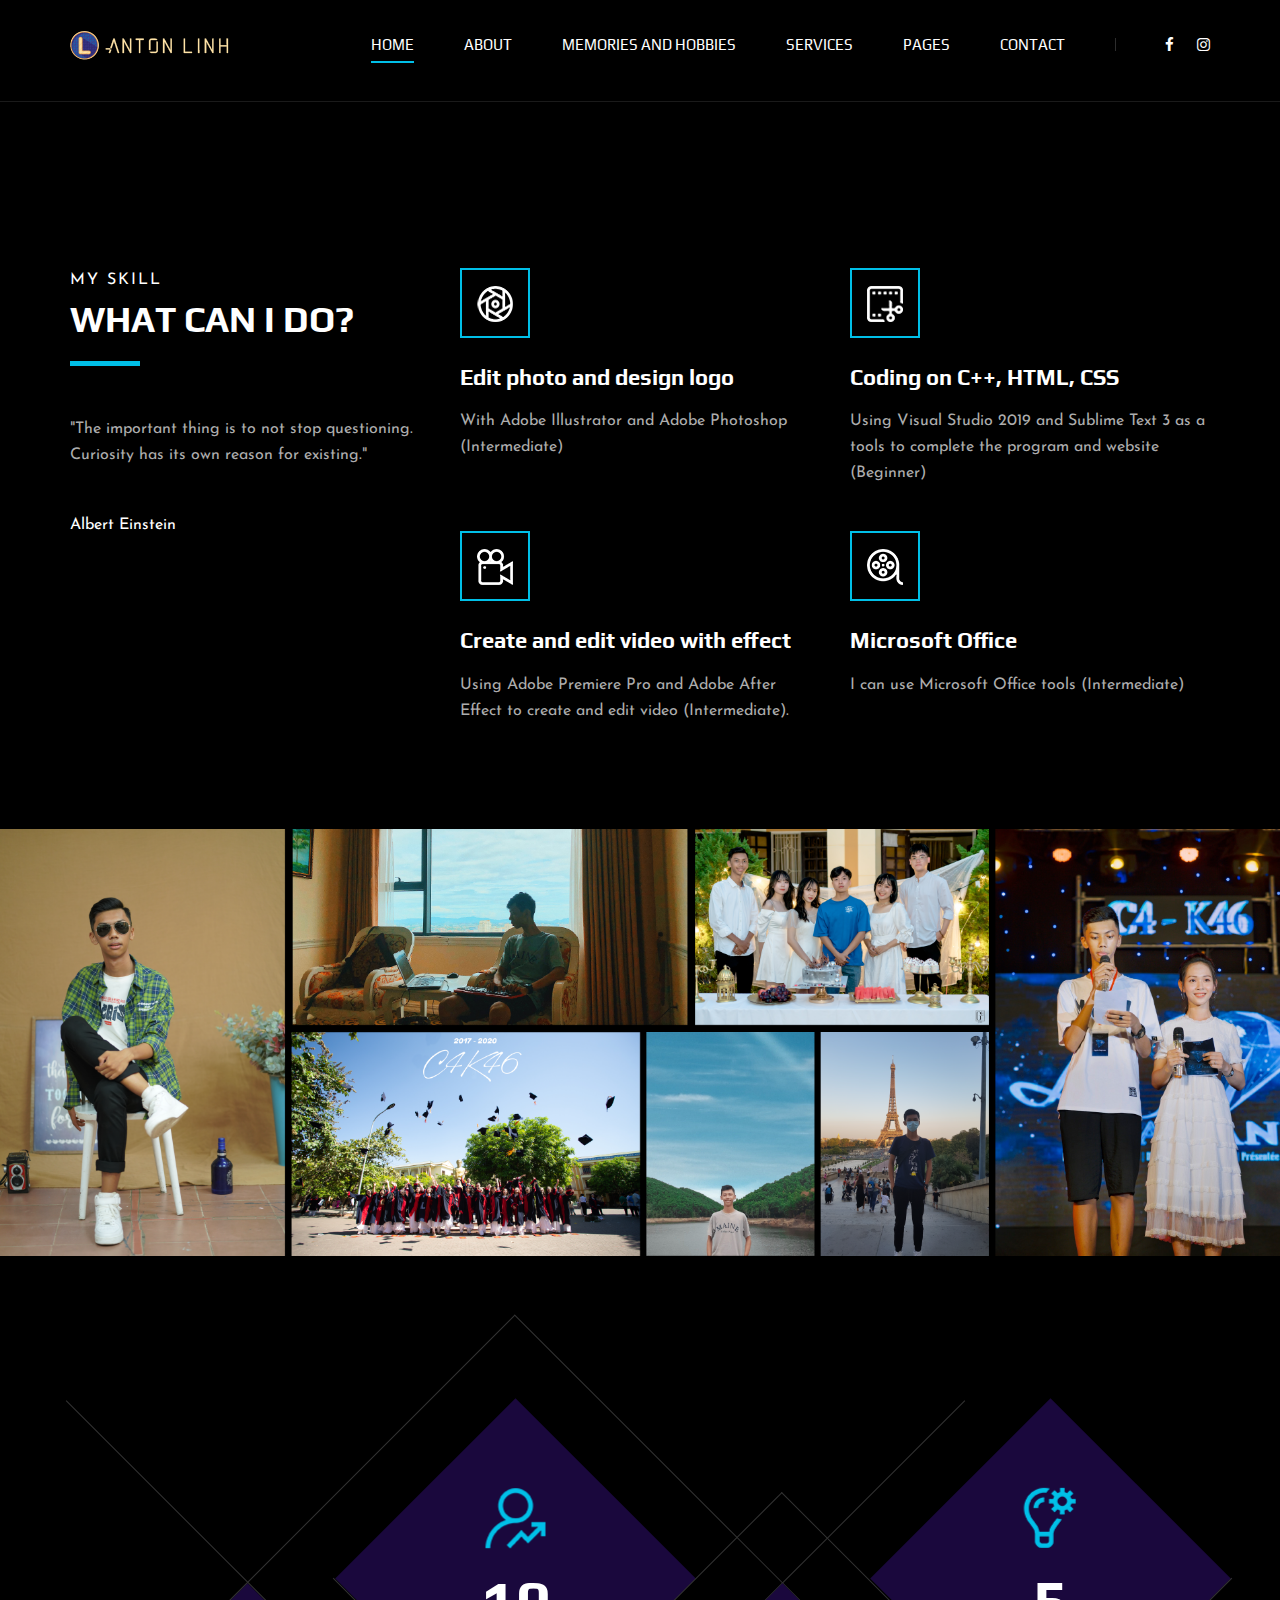
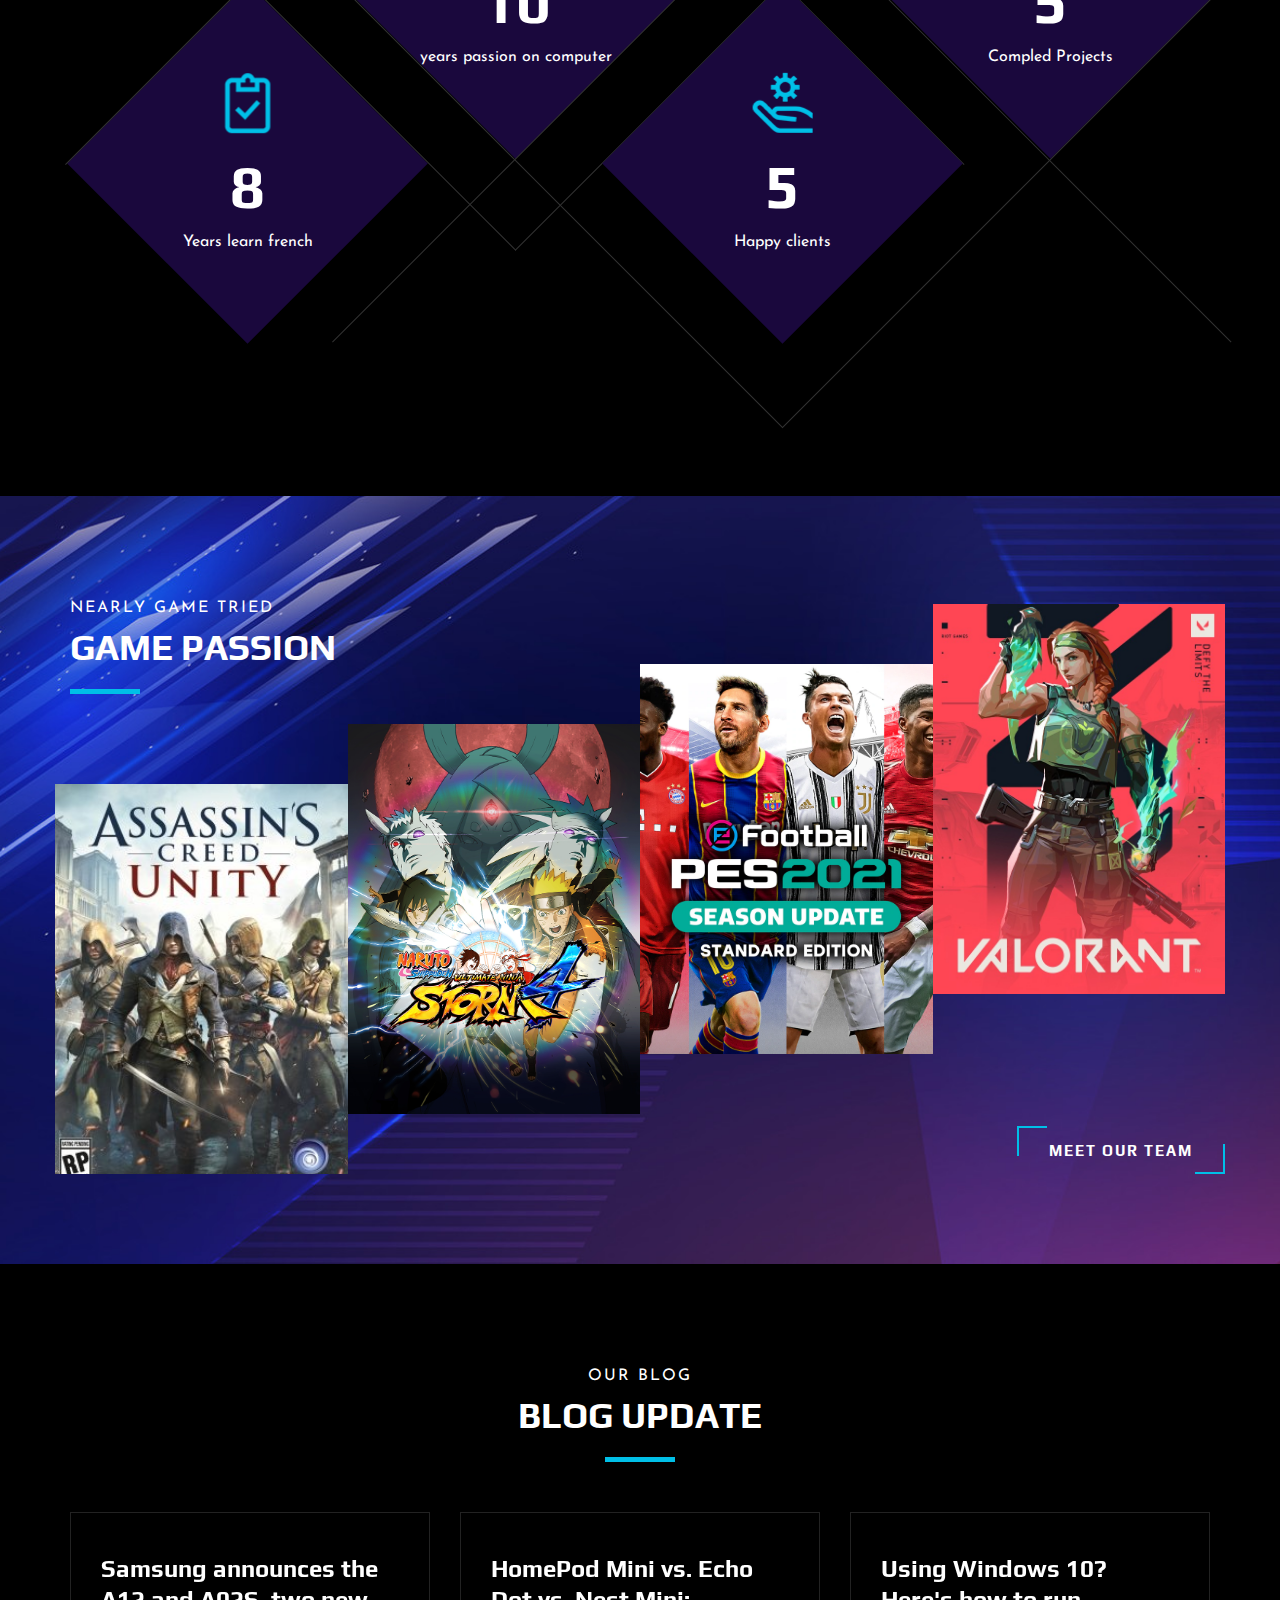
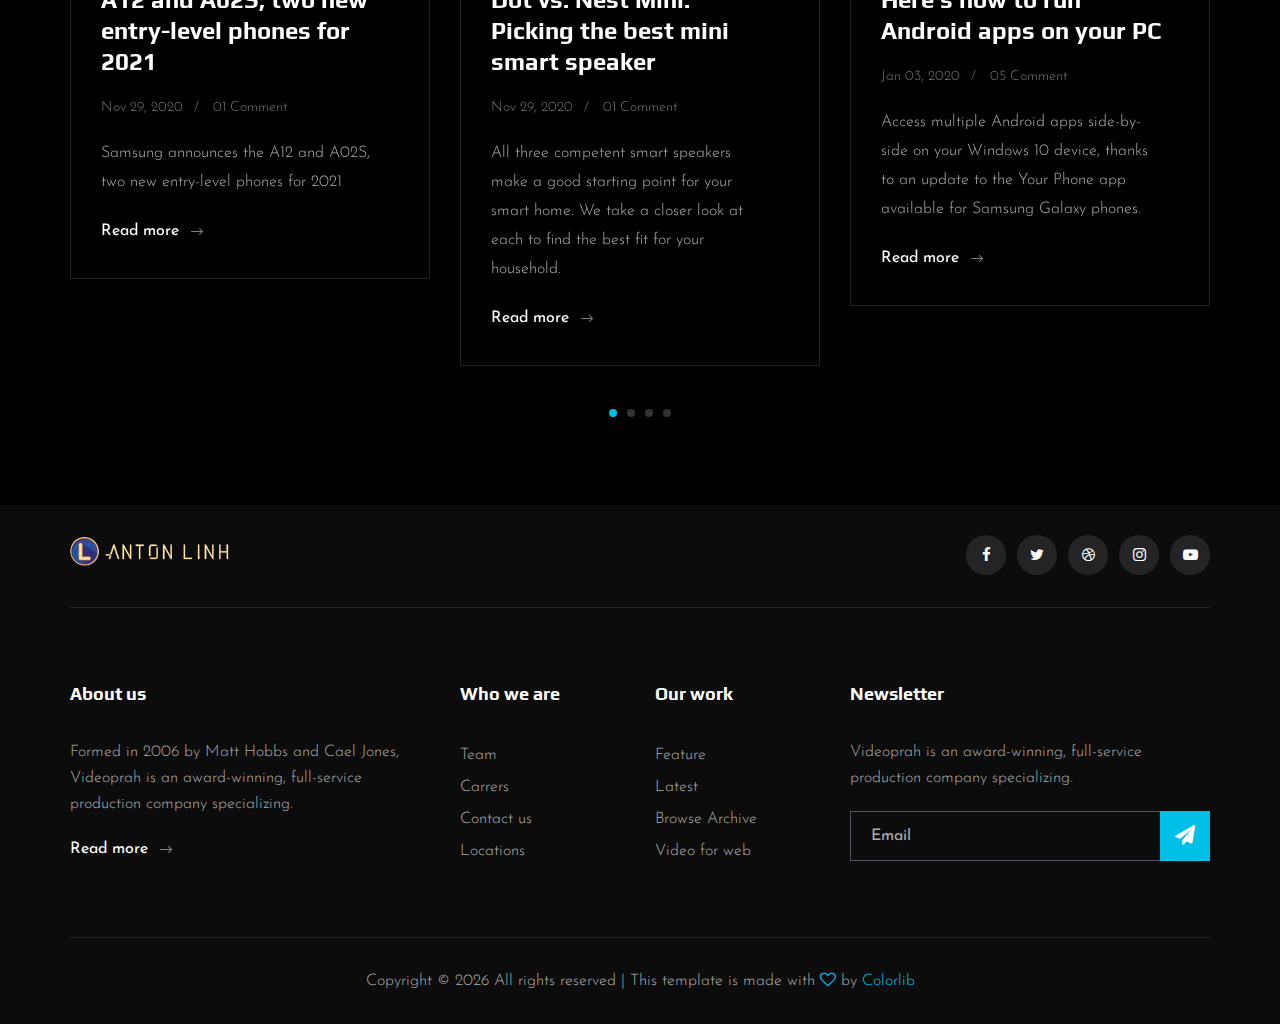
==== index.html @ 9451cb3a ",,,tyty" ====
<!DOCTYPE html>
<html lang="zxx">

<head>
   
    <meta charset="UTF-8">
    <meta name="description" content="Videograph Template">
    <meta name="keywords" content="Videograph, unica, creative, html">
    <meta name="viewport" content="width=device-width, initial-scale=1.0">
    <meta http-equiv="X-UA-Compatible" content="ie=edge">
    <title>Anton Linh</title>

    <!-- Google Font -->
    <link href="https://fonts.googleapis.com/css2?family=Play:wght@400;700&display=swap" rel="stylesheet">
    <link href="https://fonts.googleapis.com/css2?family=Josefin+Sans:wght@300;400;500;600;700&display=swap"
        rel="stylesheet">
    <link rel="shortcut icon" href="img/favicon.ico" type="image/x-icon">
    <!-- Css Styles -->
    <link rel="stylesheet" href="css/bootstrap.min.css" type="text/css">
    <link rel="stylesheet" href="css/font-awesome.min.css" type="text/css">
    <link rel="stylesheet" href="css/elegant-icons.css" type="text/css">
    <link rel="stylesheet" href="css/owl.carousel.min.css" type="text/css">
    <link rel="stylesheet" href="css/magnific-popup.css" type="text/css">
    <link rel="stylesheet" href="css/slicknav.min.css" type="text/css">
    <link rel="stylesheet" href="css/style.css" type="text/css">
</head>

<body>
    <!-- Page Preloder -->
    <div id="preloder">
        <div class="loader"></div>
    </div>

    <!-- Header Section Begin -->
    <header class="header">
        <div class="container">
            <div class="row">
                <div class="col-lg-2">
                    <div class="header__logo">
                        <a href="./index.html"><img src="img/logo.png" alt=""></a>
                    </div>
                </div>
                <div class="col-lg-10">
                    <div class="header__nav__option">
                        <nav class="header__nav__menu mobile-menu">
                            <ul>
                                <li class="active"><a href="./index.html">Home</a></li>
                                <li><a href="./about.html">About</a></li>
                                <li><a href="./portfolio.html">Memories and Hobbies</a></li>
                                <li><a href="./services.html">Services</a></li>
                                <li><a href="#">Pages</a>
                                    <ul class="dropdown">
                                        <li><a href="./about.html">About</a></li>
                                        <li><a href="./portfolio.html">Memories and Hobbies</a></li>
                                        <li><a href="./blog.html">Blog</a></li>
                                        <li><a href="./blog-details.html">Blog Details</a></li>
                                    </ul>
                                </li>
                                <li><a href="./contact.html">Contact</a></li>
                            </ul>
                        </nav>
                        <div class="header__nav__social">
                            <a href="https://www.facebook.com/antoinelinh2002/"><i class="fa fa-facebook"></i></a>
                            <a href="https://www.instagram.com/antoine_linh_2002/"><i class="fa fa-instagram"></i></a>
                            
                        </div>
                    </div>
                </div>
            </div>
            <div id="mobile-menu-wrap"></div>
        </div>
    </header>
    <!-- Header End -->

    <!-- Hero Section Begin -->
    <video playsinline="playsinline" autoplay="autoplay" muted="muted" loop="loop" class="hero">
    <source src="img/back5.mp4" type="video/mp4">
  </video>
    <!-- Hero Section End -->

    <!-- Services Section Begin -->
    <section class="services spad">
        <div class="container">
            <div class="row">
                <div class="col-lg-4">
                    <div class="services__title">
                        <div class="section-title">
                            <span>My skill</span>
                            <h2>What can I do?</h2>
                        </div>
                        <p>"The important thing is to not stop questioning. Curiosity has its own reason for existing."</p>
                        <span style="color: #ffffff">Albert Einstein</span>
                    </div>
                </div>
                <div class="col-lg-8">
                    <div class="row">
                        <div class="col-lg-6 col-md-6 col-sm-6">
                            <div class="services__item">
                                <div class="services__item__icon">
                                    <img src="img/icons/si-1.png" alt="">
                                </div>
                                <h4>Edit photo and design logo</h4>
                                <p>With Adobe Illustrator and Adobe Photoshop (Intermediate)</p>
                            </div>
                        </div>
                        <div class="col-lg-6 col-md-6 col-sm-6">
                            <div class="services__item">
                                <div class="services__item__icon">
                                    <img src="img/icons/si-2.png" alt="">
                                </div>
                                <h4>Coding on C++, HTML, CSS</h4>
                                <p>Using Visual Studio 2019 and Sublime Text 3 as a tools to complete the program and website (Beginner)</p>
                            </div>
                        </div>
                        <div class="col-lg-6 col-md-6 col-sm-6">
                            <div class="services__item">
                                <div class="services__item__icon">
                                    <img src="img/icons/si-3.png" alt="">
                                </div>
                                <h4>Create and edit video with effect</h4>
                                <p>Using Adobe Premiere Pro and Adobe After Effect to create and edit video (Intermediate).</p>
                            </div>
                        </div>
                        <div class="col-lg-6 col-md-6 col-sm-6">
                            <div class="services__item">
                                <div class="services__item__icon">
                                    <img src="img/icons/si-4.png" alt="">
                                </div>
                                <h4>Microsoft Office</h4>
                                <p>I can use Microsoft Office tools (Intermediate)</p>
                            </div>
                        </div>
                    </div>
                </div>
            </div>
        </div>
    </section>
    <!-- Services Section End -->

    <!-- Work Section Begin -->
    <div class="worknew">
        <img src="img/work1.png">
    </div>
    
    <!-- Work Section End -->

    <!-- Counter Section Begin -->
    <section class="counter">
        <div class="container">
            <div class="counter__content">
                <div class="row">
                    <div class="col-lg-3 col-md-6 col-sm-6">
                        <div class="counter__item">
                            <div class="counter__item__text">
                                <img src="img/icons/ci-1.png" alt="">
                                <h2 class="counter_num">8</h2>
                                <p>Years learn french</p>
                            </div>
                        </div>
                    </div>
                    <div class="col-lg-3 col-md-6 col-sm-6">
                        <div class="counter__item second__item">
                            <div class="counter__item__text">
                                <img src="img/icons/ci-2.png" alt="">
                                <h2 class="counter_num">10</h2>
                                <p>years passion on computer</p>
                            </div>
                        </div>
                    </div>
                    <div class="col-lg-3 col-md-6 col-sm-6">
                        <div class="counter__item third__item">
                            <div class="counter__item__text">
                                <img src="img/icons/ci-3.png" alt="">
                                <h2 class="counter_num">5</h2>
                                <p>Happy clients</p>
                            </div>
                        </div>
                    </div>
                    <div class="col-lg-3 col-md-6 col-sm-6">
                        <div class="counter__item four__item">
                            <div class="counter__item__text">
                                <img src="img/icons/ci-4.png" alt="">
                                <h2 class="counter_num">5</h2>
                                <p>Compled Projects</p>
                            </div>
                        </div>
                    </div>
                </div>
            </div>
        </div>
    </section>
    <!-- Counter Section End -->

    <!-- Team Section Begin -->
    <section class="team spad set-bg" data-setbg="img/team-bg.jpg">
        <div class="container">
            <div class="row">
                <div class="col-lg-12">
                    <div class="section-title team__title">
                        <span>Nearly game tried</span>
                        <h2>Game passion</h2>
                    </div>
                </div>
            </div>
            <div class="row">
                <div class="col-lg-3 col-md-6 col-sm-6 p-0">
                    <div class="team__item set-bg" data-setbg="img/team/asunity.jpg">
                        <div class="team__item__text">
                            <h4>Assasin's creed Unity</h4>
                            <p>Ubisoft</p>
                        </div>
                    </div>
                </div>
                <div class="col-lg-3 col-md-6 col-sm-6 p-0">
                    <div class="team__item team__item--second set-bg" data-setbg="img/team/naruto.jpg">
                        <div class="team__item__text">
                            <h4>AMANDA STONE</h4>
                            <p>Videographer</p>
                            <div class="team__item__social">
                                <a href="#"><i class="fa fa-facebook"></i></a>
                                <a href="#"><i class="fa fa-twitter"></i></a>
                                <a href="#"><i class="fa fa-dribbble"></i></a>
                                <a href="#"><i class="fa fa-instagram"></i></a>
                            </div>
                        </div>
                    </div>
                </div>
                <div class="col-lg-3 col-md-6 col-sm-6 p-0">
                    <div class="team__item team__item--third set-bg" data-setbg="img/team/pes2021.png">
                        <div class="team__item__text">
                            <h4>AMANDA STONE</h4>
                            <p>Videographer</p>
                            <div class="team__item__social">
                                <a href="#"><i class="fa fa-facebook"></i></a>
                                <a href="#"><i class="fa fa-twitter"></i></a>
                                <a href="#"><i class="fa fa-dribbble"></i></a>
                                <a href="#"><i class="fa fa-instagram"></i></a>
                            </div>
                        </div>
                    </div>
                </div>
                <div class="col-lg-3 col-md-6 col-sm-6 p-0">
                    <div class="team__item team__item--four set-bg" data-setbg="img/team/valorant.jpg">
                        <div class="team__item__text">
                            <h4>AMANDA STONE</h4>
                            <p>Videographer</p>
                            <div class="team__item__social">
                                <a href="#"><i class="fa fa-facebook"></i></a>
                                <a href="#"><i class="fa fa-twitter"></i></a>
                                <a href="#"><i class="fa fa-dribbble"></i></a>
                                <a href="#"><i class="fa fa-instagram"></i></a>
                            </div>
                        </div>
                    </div>
                </div>
                <div class="col-lg-12 p-0">
                    <div class="team__btn">
                        <a href="#" class="primary-btn">Meet Our Team</a>
                    </div>
                </div>
            </div>
        </div>
    </section>
    <!-- Team Section End -->

    <!-- Latest Blog Section Begin -->
    <section class="latest spad">
        <div class="container">
            <div class="row">
                <div class="col-lg-12">
                    <div class="section-title center-title">
                        <span>Our Blog</span>
                        <h2>Blog Update</h2>
                    </div>
                </div>
            </div>
            <div class="row">
                <div class="latest__slider owl-carousel">
                    <div class="col-lg-4">
                        <div class="blog__item latest__item blog1">
                            <h4>Samsung announces the A12 and A02S, two new entry-level phones for 2021</h4>
                            <ul>
                                <li>Nov 29, 2020</li>
                                <li>01 Comment</li>
                            </ul>
                            <p>Samsung announces the A12 and A02S, two new entry-level phones for 2021</p>
                            <a href="#">Read more <span class="arrow_right"></span></a>
                        </div>
                    </div>
                    <div class="col-lg-4">
                        <div class="blog__item latest__item blog2">
                            <h4>HomePod Mini vs. Echo Dot vs. Nest Mini: Picking the best mini smart speaker</h4>
                            <ul>
                                <li>Nov 29, 2020</li>
                                <li>01 Comment</li>
                            </ul>
                            <p>All three competent smart speakers make a good starting point for your smart home. We take a closer look at each to find the best fit for your household.</p>
                            <a href="#">Read more <span class="arrow_right"></span></a>
                        </div>
                    </div>
                    <div class="col-lg-4">
                        <div class="blog__item latest__item">
                            <h4>Using Windows 10? Here's how to run Android apps on your PC</h4>
                            <ul>
                                <li>Jan 03, 2020</li>
                                <li>05 Comment</li>
                            </ul>
                            <p>Access multiple Android apps side-by-side on your Windows 10 device, thanks to an update to the Your Phone app available for Samsung Galaxy phones.</p>
                            <a href="#">Read more <span class="arrow_right"></span></a>
                        </div>
                    </div>
                    <div class="col-lg-4">
                        <div class="blog__item latest__item">
                            <h4>Bumper Ads: How to Tell a Story in 6 Seconds</h4>
                            <ul>
                                <li>Jan 03, 2020</li>
                                <li>05 Comment</li>
                            </ul>
                            <p>We recently launched a new website for a Vital client and wanted to share some of the
                                cool features we were able...</p>
                            <a href="#">Read more <span class="arrow_right"></span></a>
                        </div>
                    </div>
                    <div class="col-lg-4">
                        <div class="blog__item latest__item">
                            <h4>What Makes Users Want to Share a Video on Social Media?</h4>
                            <ul>
                                <li>Jan 03, 2020</li>
                                <li>05 Comment</li>
                            </ul>
                            <p>We recently launched a new website for a Vital client and wanted to share some of the
                                cool features we were able...</p>
                            <a href="#">Read more <span class="arrow_right"></span></a>
                        </div>
                    </div>
                    <div class="col-lg-4">
                        <div class="blog__item latest__item">
                            <h4>What Makes Users Want to Share a Video on Social Media?</h4>
                            <ul>
                                <li>Jan 03, 2020</li>
                                <li>05 Comment</li>
                            </ul>
                            <p>We recently launched a new website for a Vital client and wanted to share some of the
                                cool features we were able...</p>
                            <a href="#">Read more <span class="arrow_right"></span></a>
                        </div>
                    </div>
                    <div class="col-lg-4">
                        <div class="blog__item latest__item">
                            <h4>What Makes Users Want to Share a Video on Social Media?</h4>
                            <ul>
                                <li>Jan 03, 2020</li>
                                <li>05 Comment</li>
                            </ul>
                            <p>We recently launched a new website for a Vital client and wanted to share some of the
                                cool features we were able...</p>
                            <a href="#">Read more <span class="arrow_right"></span></a>
                        </div>
                    </div>
                </div>
            </div>
        </div>
    </section>
    <!-- Latest Blog Section End -->

    <!-- Footer Section Begin -->
    <footer class="footer">
        <div class="container">
            <div class="footer__top">
                <div class="row">
                    <div class="col-lg-6 col-md-6">
                        <div class="footer__top__logo">
                            <a href="#"><img src="img/logo.png" alt=""></a>
                        </div>
                    </div>
                    <div class="col-lg-6 col-md-6">
                        <div class="footer__top__social">
                            <a href="#"><i class="fa fa-facebook"></i></a>
                            <a href="#"><i class="fa fa-twitter"></i></a>
                            <a href="#"><i class="fa fa-dribbble"></i></a>
                            <a href="#"><i class="fa fa-instagram"></i></a>
                            <a href="#"><i class="fa fa-youtube-play"></i></a>
                        </div>
                    </div>
                </div>
            </div>
            <div class="footer__option">
                <div class="row">
                    <div class="col-lg-4 col-md-6 col-sm-6">
                        <div class="footer__option__item">
                            <h5>About us</h5>
                            <p>Formed in 2006 by Matt Hobbs and Cael Jones, Videoprah is an award-winning, full-service
                                production company specializing.</p>
                            <a href="#" class="read__more">Read more <span class="arrow_right"></span></a>
                        </div>
                    </div>
                    <div class="col-lg-2 col-md-3 col-sm-3">
                        <div class="footer__option__item">
                            <h5>Who we are</h5>
                            <ul>
                                <li><a href="#">Team</a></li>
                                <li><a href="#">Carrers</a></li>
                                <li><a href="#">Contact us</a></li>
                                <li><a href="#">Locations</a></li>
                            </ul>
                        </div>
                    </div>
                    <div class="col-lg-2 col-md-3 col-sm-3">
                        <div class="footer__option__item">
                            <h5>Our work</h5>
                            <ul>
                                <li><a href="#">Feature</a></li>
                                <li><a href="#">Latest</a></li>
                                <li><a href="#">Browse Archive</a></li>
                                <li><a href="#">Video for web</a></li>
                            </ul>
                        </div>
                    </div>
                    <div class="col-lg-4 col-md-12">
                        <div class="footer__option__item">
                            <h5>Newsletter</h5>
                            <p>Videoprah is an award-winning, full-service production company specializing.</p>
                            <form action="#">
                                <input type="text" placeholder="Email">
                                <button type="submit"><i class="fa fa-send"></i></button>
                            </form>
                        </div>
                    </div>
                </div>
            </div>
            <div class="footer__copyright">
                <div class="row">
                    <div class="col-lg-12 text-center">
                        <!-- Link back to Colorlib can't be removed. Template is licensed under CC BY 3.0. -->
                        <p class="footer__copyright__text">Copyright &copy;
                            <script>
                                document.write(new Date().getFullYear());
                            </script>
                            All rights reserved | This template is made with <i class="fa fa-heart-o"
                                aria-hidden="true"></i> by <a href="https://colorlib.com" target="_blank">Colorlib</a>
                        </p>
                        <!-- Link back to Colorlib can't be removed. Template is licensed under CC BY 3.0. -->
                    </div>
                </div>
            </div>
        </div>
    </footer>
    <!-- Footer Section End -->

    <!-- Js Plugins -->
    <script src="js/jquery-3.3.1.min.js"></script>
    <script src="js/bootstrap.min.js"></script>
    <script src="js/jquery.magnific-popup.min.js"></script>
    <script src="js/mixitup.min.js"></script>
    <script src="js/masonry.pkgd.min.js"></script>
    <script src="js/jquery.slicknav.js"></script>
    <script src="js/owl.carousel.min.js"></script>
    <script src="js/main.js"></script>
</body>

</html>
---- css/elegant-icons.css ----
@font-face {
	font-family: 'ElegantIcons';
	src:url('../fonts/ElegantIcons.eot');
	src:url('../fonts/ElegantIcons.eot?#iefix') format('embedded-opentype'),
		url('../fonts/ElegantIcons.woff') format('woff'),
		url('../fonts/ElegantIcons.ttf') format('truetype'),
		url('../fonts/ElegantIcons.svg#ElegantIcons') format('svg');
	font-weight: normal;
	font-style: normal;
}

/* Use the following CSS code if you want to use data attributes for inserting your icons */
[data-icon]:before {
	font-family: 'ElegantIcons';
	content: attr(data-icon);
	speak: none;
	font-weight: normal;
	font-variant: normal;
	text-transform: none;
	line-height: 1;
	-webkit-font-smoothing: antialiased;
	-moz-osx-font-smoothing: grayscale;
}

/* Use the following CSS code if you want to have a class per icon */
/*
Instead of a list of all class selectors,
you can use the generic selector below, but it's slower:
[class*="your-class-prefix"] {
*/
.arrow_up, .arrow_down, .arrow_left, .arrow_right, .arrow_left-up, .arrow_right-up, .arrow_right-down, .arrow_left-down, .arrow-up-down, .arrow_up-down_alt, .arrow_left-right_alt, .arrow_left-right, .arrow_expand_alt2, .arrow_expand_alt, .arrow_condense, .arrow_expand, .arrow_move, .arrow_carrot-up, .arrow_carrot-down, .arrow_carrot-left, .arrow_carrot-right, .arrow_carrot-2up, .arrow_carrot-2down, .arrow_carrot-2left, .arrow_carrot-2right, .arrow_carrot-up_alt2, .arrow_carrot-down_alt2, .arrow_carrot-left_alt2, .arrow_carrot-right_alt2, .arrow_carrot-2up_alt2, .arrow_carrot-2down_alt2, .arrow_carrot-2left_alt2, .arrow_carrot-2right_alt2, .arrow_triangle-up, .arrow_triangle-down, .arrow_triangle-left, .arrow_triangle-right, .arrow_triangle-up_alt2, .arrow_triangle-down_alt2, .arrow_triangle-left_alt2, .arrow_triangle-right_alt2, .arrow_back, .icon_minus-06, .icon_plus, .icon_close, .icon_check, .icon_minus_alt2, .icon_plus_alt2, .icon_close_alt2, .icon_check_alt2, .icon_zoom-out_alt, .icon_zoom-in_alt, .icon_search, .icon_box-empty, .icon_box-selected, .icon_minus-box, .icon_plus-box, .icon_box-checked, .icon_circle-empty, .icon_circle-slelected, .icon_stop_alt2, .icon_stop, .icon_pause_alt2, .icon_pause, .icon_menu, .icon_menu-square_alt2, .icon_menu-circle_alt2, .icon_ul, .icon_ol, .icon_adjust-horiz, .icon_adjust-vert, .icon_document_alt, .icon_documents_alt, .icon_pencil, .icon_pencil-edit_alt, .icon_pencil-edit, .icon_folder-alt, .icon_folder-open_alt, .icon_folder-add_alt, .icon_info_alt, .icon_error-oct_alt, .icon_error-circle_alt, .icon_error-triangle_alt, .icon_question_alt2, .icon_question, .icon_comment_alt, .icon_chat_alt, .icon_vol-mute_alt, .icon_volume-low_alt, .icon_volume-high_alt, .icon_quotations, .icon_quotations_alt2, .icon_clock_alt, .icon_lock_alt, .icon_lock-open_alt, .icon_key_alt, .icon_cloud_alt, .icon_cloud-upload_alt, .icon_cloud-download_alt, .icon_image, .icon_images, .icon_lightbulb_alt, .icon_gift_alt, .icon_house_alt, .icon_genius, .icon_mobile, .icon_tablet, .icon_laptop, .icon_desktop, .icon_camera_alt, .icon_mail_alt, .icon_cone_alt, .icon_ribbon_alt, .icon_bag_alt, .icon_creditcard, .icon_cart_alt, .icon_paperclip, .icon_tag_alt, .icon_tags_alt, .icon_trash_alt, .icon_cursor_alt, .icon_mic_alt, .icon_compass_alt, .icon_pin_alt, .icon_pushpin_alt, .icon_map_alt, .icon_drawer_alt, .icon_toolbox_alt, .icon_book_alt, .icon_calendar, .icon_film, .icon_table, .icon_contacts_alt, .icon_headphones, .icon_lifesaver, .icon_piechart, .icon_refresh, .icon_link_alt, .icon_link, .icon_loading, .icon_blocked, .icon_archive_alt, .icon_heart_alt, .icon_star_alt, .icon_star-half_alt, .icon_star, .icon_star-half, .icon_tools, .icon_tool, .icon_cog, .icon_cogs, .arrow_up_alt, .arrow_down_alt, .arrow_left_alt, .arrow_right_alt, .arrow_left-up_alt, .arrow_right-up_alt, .arrow_right-down_alt, .arrow_left-down_alt, .arrow_condense_alt, .arrow_expand_alt3, .arrow_carrot_up_alt, .arrow_carrot-down_alt, .arrow_carrot-left_alt, .arrow_carrot-right_alt, .arrow_carrot-2up_alt, .arrow_carrot-2dwnn_alt, .arrow_carrot-2left_alt, .arrow_carrot-2right_alt, .arrow_triangle-up_alt, .arrow_triangle-down_alt, .arrow_triangle-left_alt, .arrow_triangle-right_alt, .icon_minus_alt, .icon_plus_alt, .icon_close_alt, .icon_check_alt, .icon_zoom-out, .icon_zoom-in, .icon_stop_alt, .icon_menu-square_alt, .icon_menu-circle_alt, .icon_document, .icon_documents, .icon_pencil_alt, .icon_folder, .icon_folder-open, .icon_folder-add, .icon_folder_upload, .icon_folder_download, .icon_info, .icon_error-circle, .icon_error-oct, .icon_error-triangle, .icon_question_alt, .icon_comment, .icon_chat, .icon_vol-mute, .icon_volume-low, .icon_volume-high, .icon_quotations_alt, .icon_clock, .icon_lock, .icon_lock-open, .icon_key, .icon_cloud, .icon_cloud-upload, .icon_cloud-download, .icon_lightbulb, .icon_gift, .icon_house, .icon_camera, .icon_mail, .icon_cone, .icon_ribbon, .icon_bag, .icon_cart, .icon_tag, .icon_tags, .icon_trash, .icon_cursor, .icon_mic, .icon_compass, .icon_pin, .icon_pushpin, .icon_map, .icon_drawer, .icon_toolbox, .icon_book, .icon_contacts, .icon_archive, .icon_heart, .icon_profile, .icon_group, .icon_grid-2x2, .icon_grid-3x3, .icon_music, .icon_pause_alt, .icon_phone, .icon_upload, .icon_download, .social_facebook, .social_twitter, .social_pinterest, .social_googleplus, .social_tumblr, .social_tumbleupon, .social_wordpress, .social_instagram, .social_dribbble, .social_vimeo, .social_linkedin, .social_rss, .social_deviantart, .social_share, .social_myspace, .social_skype, .social_youtube, .social_picassa, .social_googledrive, .social_flickr, .social_blogger, .social_spotify, .social_delicious, .social_facebook_circle, .social_twitter_circle, .social_pinterest_circle, .social_googleplus_circle, .social_tumblr_circle, .social_stumbleupon_circle, .social_wordpress_circle, .social_instagram_circle, .social_dribbble_circle, .social_vimeo_circle, .social_linkedin_circle, .social_rss_circle, .social_deviantart_circle, .social_share_circle, .social_myspace_circle, .social_skype_circle, .social_youtube_circle, .social_picassa_circle, .social_googledrive_alt2, .social_flickr_circle, .social_blogger_circle, .social_spotify_circle, .social_delicious_circle, .social_facebook_square, .social_twitter_square, .social_pinterest_square, .social_googleplus_square, .social_tumblr_square, .social_stumbleupon_square, .social_wordpress_square, .social_instagram_square, .social_dribbble_square, .social_vimeo_square, .social_linkedin_square, .social_rss_square, .social_deviantart_square, .social_share_square, .social_myspace_square, .social_skype_square, .social_youtube_square, .social_picassa_square, .social_googledrive_square, .social_flickr_square, .social_blogger_square, .social_spotify_square, .social_delicious_square, .icon_printer, .icon_calulator, .icon_building, .icon_floppy, .icon_drive, .icon_search-2, .icon_id, .icon_id-2, .icon_puzzle, .icon_like, .icon_dislike, .icon_mug, .icon_currency, .icon_wallet, .icon_pens, .icon_easel, .icon_flowchart, .icon_datareport, .icon_briefcase, .icon_shield, .icon_percent, .icon_globe, .icon_globe-2, .icon_target, .icon_hourglass, .icon_balance, .icon_rook, .icon_printer-alt, .icon_calculator_alt, .icon_building_alt, .icon_floppy_alt, .icon_drive_alt, .icon_search_alt, .icon_id_alt, .icon_id-2_alt, .icon_puzzle_alt, .icon_like_alt, .icon_dislike_alt, .icon_mug_alt, .icon_currency_alt, .icon_wallet_alt, .icon_pens_alt, .icon_easel_alt, .icon_flowchart_alt, .icon_datareport_alt, .icon_briefcase_alt, .icon_shield_alt, .icon_percent_alt, .icon_globe_alt, .icon_clipboard {
	font-family: 'ElegantIcons';
	speak: none;
	font-style: normal;
	font-weight: normal;
	font-variant: normal;
	text-transform: none;
	line-height: 1;
	-webkit-font-smoothing: antialiased;
}
.arrow_up:before {
	content: "\21";
}
.arrow_down:before {
	content: "\22";
}
.arrow_left:before {
	content: "\23";
}
.arrow_right:before {
	content: "\24";
}
.arrow_left-up:before {
	content: "\25";
}
.arrow_right-up:before {
	content: "\26";
}
.arrow_right-down:before {
	content: "\27";
}
.arrow_left-down:before {
	content: "\28";
}
.arrow-up-down:before {
	content: "\29";
}
.arrow_up-down_alt:before {
	content: "\2a";
}
.arrow_left-right_alt:before {
	content: "\2b";
}
.arrow_left-right:before {
	content: "\2c";
}
.arrow_expand_alt2:before {
	content: "\2d";
}
.arrow_expand_alt:before {
	content: "\2e";
}
.arrow_condense:before {
	content: "\2f";
}
.arrow_expand:before {
	content: "\30";
}
.arrow_move:before {
	content: "\31";
}
.arrow_carrot-up:before {
	content: "\32";
}
.arrow_carrot-down:before {
	content: "\33";
}
.arrow_carrot-left:before {
	content: "\34";
}
.arrow_carrot-right:before {
	content: "\35";
}
.arrow_carrot-2up:before {
	content: "\36";
}
.arrow_carrot-2down:before {
	content: "\37";
}
.arrow_carrot-2left:before {
	content: "\38";
}
.arrow_carrot-2right:before {
	content: "\39";
}
.arrow_carrot-up_alt2:before {
	content: "\3a";
}
.arrow_carrot-down_alt2:before {
	content: "\3b";
}
.arrow_carrot-left_alt2:before {
	content: "\3c";
}
.arrow_carrot-right_alt2:before {
	content: "\3d";
}
.arrow_carrot-2up_alt2:before {
	content: "\3e";
}
.arrow_carrot-2down_alt2:before {
	content: "\3f";
}
.arrow_carrot-2left_alt2:before {
	content: "\40";
}
.arrow_carrot-2right_alt2:before {
	content: "\41";
}
.arrow_triangle-up:before {
	content: "\42";
}
.arrow_triangle-down:before {
	content: "\43";
}
.arrow_triangle-left:before {
	content: "\44";
}
.arrow_triangle-right:before {
	content: "\45";
}
.arrow_triangle-up_alt2:before {
	content: "\46";
}
.arrow_triangle-down_alt2:before {
	content: "\47";
}
.arrow_triangle-left_alt2:before {
	content: "\48";
}
.arrow_triangle-right_alt2:before {
	content: "\49";
}
.arrow_back:before {
	content: "\4a";
}
.icon_minus-06:before {
	content: "\4b";
}
.icon_plus:before {
	content: "\4c";
}
.icon_close:before {
	content: "\4d";
}
.icon_check:before {
	content: "\4e";
}
.icon_minus_alt2:before {
	content: "\4f";
}
.icon_plus_alt2:before {
	content: "\50";
}
.icon_close_alt2:before {
	content: "\51";
}
.icon_check_alt2:before {
	content: "\52";
}
.icon_zoom-out_alt:before {
	content: "\53";
}
.icon_zoom-in_alt:before {
	content: "\54";
}
.icon_search:before {
	content: "\55";
}
.icon_box-empty:before {
	content: "\56";
}
.icon_box-selected:before {
	content: "\57";
}
.icon_minus-box:before {
	content: "\58";
}
.icon_plus-box:before {
	content: "\59";
}
.icon_box-checked:before {
	content: "\5a";
}
.icon_circle-empty:before {
	content: "\5b";
}
.icon_circle-slelected:before {
	content: "\5c";
}
.icon_stop_alt2:before {
	content: "\5d";
}
.icon_stop:before {
	content: "\5e";
}
.icon_pause_alt2:before {
	content: "\5f";
}
.icon_pause:before {
	content: "\60";
}
.icon_menu:before {
	content: "\61";
}
.icon_menu-square_alt2:before {
	content: "\62";
}
.icon_menu-circle_alt2:before {
	content: "\63";
}
.icon_ul:before {
	content: "\64";
}
.icon_ol:before {
	content: "\65";
}
.icon_adjust-horiz:before {
	content: "\66";
}
.icon_adjust-vert:before {
	content: "\67";
}
.icon_document_alt:before {
	content: "\68";
}
.icon_documents_alt:before {
	content: "\69";
}
.icon_pencil:before {
	content: "\6a";
}
.icon_pencil-edit_alt:before {
	content: "\6b";
}
.icon_pencil-edit:before {
	content: "\6c";
}
.icon_folder-alt:before {
	content: "\6d";
}
.icon_folder-open_alt:before {
	content: "\6e";
}
.icon_folder-add_alt:before {
	content: "\6f";
}
.icon_info_alt:before {
	content: "\70";
}
.icon_error-oct_alt:before {
	content: "\71";
}
.icon_error-circle_alt:before {
	content: "\72";
}
.icon_error-triangle_alt:before {
	content: "\73";
}
.icon_question_alt2:before {
	content: "\74";
}
.icon_question:before {
	content: "\75";
}
.icon_comment_alt:before {
	content: "\76";
}
.icon_chat_alt:before {
	content: "\77";
}
.icon_vol-mute_alt:before {
	content: "\78";
}
.icon_volume-low_alt:before {
	content: "\79";
}
.icon_volume-high_alt:before {
	content: "\7a";
}
.icon_quotations:before {
	content: "\7b";
}
.icon_quotations_alt2:before {
	content: "\7c";
}
.icon_clock_alt:before {
	content: "\7d";
}
.icon_lock_alt:before {
	content: "\7e";
}
.icon_lock-open_alt:before {
	content: "\e000";
}
.icon_key_alt:before {
	content: "\e001";
}
.icon_cloud_alt:before {
	content: "\e002";
}
.icon_cloud-upload_alt:before {
	content: "\e003";
}
.icon_cloud-download_alt:before {
	content: "\e004";
}
.icon_image:before {
	content: "\e005";
}
.icon_images:before {
	content: "\e006";
}
.icon_lightbulb_alt:before {
	content: "\e007";
}
.icon_gift_alt:before {
	content: "\e008";
}
.icon_house_alt:before {
	content: "\e009";
}
.icon_genius:before {
	content: "\e00a";
}
.icon_mobile:before {
	content: "\e00b";
}
.icon_tablet:before {
	content: "\e00c";
}
.icon_laptop:before {
	content: "\e00d";
}
.icon_desktop:before {
	content: "\e00e";
}
.icon_camera_alt:before {
	content: "\e00f";
}
.icon_mail_alt:before {
	content: "\e010";
}
.icon_cone_alt:before {
	content: "\e011";
}
.icon_ribbon_alt:before {
	content: "\e012";
}
.icon_bag_alt:before {
	content: "\e013";
}
.icon_creditcard:before {
	content: "\e014";
}
.icon_cart_alt:before {
	content: "\e015";
}
.icon_paperclip:before {
	content: "\e016";
}
.icon_tag_alt:before {
	content: "\e017";
}
.icon_tags_alt:before {
	content: "\e018";
}
.icon_trash_alt:before {
	content: "\e019";
}
.icon_cursor_alt:before {
	content: "\e01a";
}
.icon_mic_alt:before {
	content: "\e01b";
}
.icon_compass_alt:before {
	content: "\e01c";
}
.icon_pin_alt:before {
	content: "\e01d";
}
.icon_pushpin_alt:before {
	content: "\e01e";
}
.icon_map_alt:before {
	content: "\e01f";
}
.icon_drawer_alt:before {
	content: "\e020";
}
.icon_toolbox_alt:before {
	content: "\e021";
}
.icon_book_alt:before {
	content: "\e022";
}
.icon_calendar:before {
	content: "\e023";
}
.icon_film:before {
	content: "\e024";
}
.icon_table:before {
	content: "\e025";
}
.icon_contacts_alt:before {
	content: "\e026";
}
.icon_headphones:before {
	content: "\e027";
}
.icon_lifesaver:before {
	content: "\e028";
}
.icon_piechart:before {
	content: "\e029";
}
.icon_refresh:before {
	content: "\e02a";
}
.icon_link_alt:before {
	content: "\e02b";
}
.icon_link:before {
	content: "\e02c";
}
.icon_loading:before {
	content: "\e02d";
}
.icon_blocked:before {
	content: "\e02e";
}
.icon_archive_alt:before {
	content: "\e02f";
}
.icon_heart_alt:before {
	content: "\e030";
}
.icon_star_alt:before {
	content: "\e031";
}
.icon_star-half_alt:before {
	content: "\e032";
}
.icon_star:before {
	content: "\e033";
}
.icon_star-half:before {
	content: "\e034";
}
.icon_tools:before {
	content: "\e035";
}
.icon_tool:before {
	content: "\e036";
}
.icon_cog:before {
	content: "\e037";
}
.icon_cogs:before {
	content: "\e038";
}
.arrow_up_alt:before {
	content: "\e039";
}
.arrow_down_alt:before {
	content: "\e03a";
}
.arrow_left_alt:before {
	content: "\e03b";
}
.arrow_right_alt:before {
	content: "\e03c";
}
.arrow_left-up_alt:before {
	content: "\e03d";
}
.arrow_right-up_alt:before {
	content: "\e03e";
}
.arrow_right-down_alt:before {
	content: "\e03f";
}
.arrow_left-down_alt:before {
	content: "\e040";
}
.arrow_condense_alt:before {
	content: "\e041";
}
.arrow_expand_alt3:before {
	content: "\e042";
}
.arrow_carrot_up_alt:before {
	content: "\e043";
}
.arrow_carrot-down_alt:before {
	content: "\e044";
}
.arrow_carrot-left_alt:before {
	content: "\e045";
}
.arrow_carrot-right_alt:before {
	content: "\e046";
}
.arrow_carrot-2up_alt:before {
	content: "\e047";
}
.arrow_carrot-2dwnn_alt:before {
	content: "\e048";
}
.arrow_carrot-2left_alt:before {
	content: "\e049";
}
.arrow_carrot-2right_alt:before {
	content: "\e04a";
}
.arrow_triangle-up_alt:before {
	content: "\e04b";
}
.arrow_triangle-down_alt:before {
	content: "\e04c";
}
.arrow_triangle-left_alt:before {
	content: "\e04d";
}
.arrow_triangle-right_alt:before {
	content: "\e04e";
}
.icon_minus_alt:before {
	content: "\e04f";
}
.icon_plus_alt:before {
	content: "\e050";
}
.icon_close_alt:before {
	content: "\e051";
}
.icon_check_alt:before {
	content: "\e052";
}
.icon_zoom-out:before {
	content: "\e053";
}
.icon_zoom-in:before {
	content: "\e054";
}
.icon_stop_alt:before {
	content: "\e055";
}
.icon_menu-square_alt:before {
	content: "\e056";
}
.icon_menu-circle_alt:before {
	content: "\e057";
}
.icon_document:before {
	content: "\e058";
}
.icon_documents:before {
	content: "\e059";
}
.icon_pencil_alt:before {
	content: "\e05a";
}
.icon_folder:before {
	content: "\e05b";
}
.icon_folder-open:before {
	content: "\e05c";
}
.icon_folder-add:before {
	content: "\e05d";
}
.icon_folder_upload:before {
	content: "\e05e";
}
.icon_folder_download:before {
	content: "\e05f";
}
.icon_info:before {
	content: "\e060";
}
.icon_error-circle:before {
	content: "\e061";
}
.icon_error-oct:before {
	content: "\e062";
}
.icon_error-triangle:before {
	content: "\e063";
}
.icon_question_alt:before {
	content: "\e064";
}
.icon_comment:before {
	content: "\e065";
}
.icon_chat:before {
	content: "\e066";
}
.icon_vol-mute:before {
	content: "\e067";
}
.icon_volume-low:before {
	content: "\e068";
}
.icon_volume-high:before {
	content: "\e069";
}
.icon_quotations_alt:before {
	content: "\e06a";
}
.icon_clock:before {
	content: "\e06b";
}
.icon_lock:before {
	content: "\e06c";
}
.icon_lock-open:before {
	content: "\e06d";
}
.icon_key:before {
	content: "\e06e";
}
.icon_cloud:before {
	content: "\e06f";
}
.icon_cloud-upload:before {
	content: "\e070";
}
.icon_cloud-download:before {
	content: "\e071";
}
.icon_lightbulb:before {
	content: "\e072";
}
.icon_gift:before {
	content: "\e073";
}
.icon_house:before {
	content: "\e074";
}
.icon_camera:before {
	content: "\e075";
}
.icon_mail:before {
	content: "\e076";
}
.icon_cone:before {
	content: "\e077";
}
.icon_ribbon:before {
	content: "\e078";
}
.icon_bag:before {
	content: "\e079";
}
.icon_cart:before {
	content: "\e07a";
}
.icon_tag:before {
	content: "\e07b";
}
.icon_tags:before {
	content: "\e07c";
}
.icon_trash:before {
	content: "\e07d";
}
.icon_cursor:before {
	content: "\e07e";
}
.icon_mic:before {
	content: "\e07f";
}
.icon_compass:before {
	content: "\e080";
}
.icon_pin:before {
	content: "\e081";
}
.icon_pushpin:before {
	content: "\e082";
}
.icon_map:before {
	content: "\e083";
}
.icon_drawer:before {
	content: "\e084";
}
.icon_toolbox:before {
	content: "\e085";
}
.icon_book:before {
	content: "\e086";
}
.icon_contacts:before {
	content: "\e087";
}
.icon_archive:before {
	content: "\e088";
}
.icon_heart:before {
	content: "\e089";
}
.icon_profile:before {
	content: "\e08a";
}
.icon_group:before {
	content: "\e08b";
}
.icon_grid-2x2:before {
	content: "\e08c";
}
.icon_grid-3x3:before {
	content: "\e08d";
}
.icon_music:before {
	content: "\e08e";
}
.icon_pause_alt:before {
	content: "\e08f";
}
.icon_phone:before {
	content: "\e090";
}
.icon_upload:before {
	content: "\e091";
}
.icon_download:before {
	content: "\e092";
}
.social_facebook:before {
	content: "\e093";
}
.social_twitter:before {
	content: "\e094";
}
.social_pinterest:before {
	content: "\e095";
}
.social_googleplus:before {
	content: "\e096";
}
.social_tumblr:before {
	content: "\e097";
}
.social_tumbleupon:before {
	content: "\e098";
}
.social_wordpress:before {
	content: "\e099";
}
.social_instagram:before {
	content: "\e09a";
}
.social_dribbble:before {
	content: "\e09b";
}
.social_vimeo:before {
	content: "\e09c";
}
.social_linkedin:before {
	content: "\e09d";
}
.social_rss:before {
	content: "\e09e";
}
.social_deviantart:before {
	content: "\e09f";
}
.social_share:before {
	content: "\e0a0";
}
.social_myspace:before {
	content: "\e0a1";
}
.social_skype:before {
	content: "\e0a2";
}
.social_youtube:before {
	content: "\e0a3";
}
.social_picassa:before {
	content: "\e0a4";
}
.social_googledrive:before {
	content: "\e0a5";
}
.social_flickr:before {
	content: "\e0a6";
}
.social_blogger:before {
	content: "\e0a7";
}
.social_spotify:before {
	content: "\e0a8";
}
.social_delicious:before {
	content: "\e0a9";
}
.social_facebook_circle:before {
	content: "\e0aa";
}
.social_twitter_circle:before {
	content: "\e0ab";
}
.social_pinterest_circle:before {
	content: "\e0ac";
}
.social_googleplus_circle:before {
	content: "\e0ad";
}
.social_tumblr_circle:before {
	content: "\e0ae";
}
.social_stumbleupon_circle:before {
	content: "\e0af";
}
.social_wordpress_circle:before {
	content: "\e0b0";
}
.social_instagram_circle:before {
	content: "\e0b1";
}
.social_dribbble_circle:before {
	content: "\e0b2";
}
.social_vimeo_circle:before {
	content: "\e0b3";
}
.social_linkedin_circle:before {
	content: "\e0b4";
}
.social_rss_circle:before {
	content: "\e0b5";
}
.social_deviantart_circle:before {
	content: "\e0b6";
}
.social_share_circle:before {
	content: "\e0b7";
}
.social_myspace_circle:before {
	content: "\e0b8";
}
.social_skype_circle:before {
	content: "\e0b9";
}
.social_youtube_circle:before {
	content: "\e0ba";
}
.social_picassa_circle:before {
	content: "\e0bb";
}
.social_googledrive_alt2:before {
	content: "\e0bc";
}
.social_flickr_circle:before {
	content: "\e0bd";
}
.social_blogger_circle:before {
	content: "\e0be";
}
.social_spotify_circle:before {
	content: "\e0bf";
}
.social_delicious_circle:before {
	content: "\e0c0";
}
.social_facebook_square:before {
	content: "\e0c1";
}
.social_twitter_square:before {
	content: "\e0c2";
}
.social_pinterest_square:before {
	content: "\e0c3";
}
.social_googleplus_square:before {
	content: "\e0c4";
}
.social_tumblr_square:before {
	content: "\e0c5";
}
.social_stumbleupon_square:before {
	content: "\e0c6";
}
.social_wordpress_square:before {
	content: "\e0c7";
}
.social_instagram_square:before {
	content: "\e0c8";
}
.social_dribbble_square:before {
	content: "\e0c9";
}
.social_vimeo_square:before {
	content: "\e0ca";
}
.social_linkedin_square:before {
	content: "\e0cb";
}
.social_rss_square:before {
	content: "\e0cc";
}
.social_deviantart_square:before {
	content: "\e0cd";
}
.social_share_square:before {
	content: "\e0ce";
}
.social_myspace_square:before {
	content: "\e0cf";
}
.social_skype_square:before {
	content: "\e0d0";
}
.social_youtube_square:before {
	content: "\e0d1";
}
.social_picassa_square:before {
	content: "\e0d2";
}
.social_googledrive_square:before {
	content: "\e0d3";
}
.social_flickr_square:before {
	content: "\e0d4";
}
.social_blogger_square:before {
	content: "\e0d5";
}
.social_spotify_square:before {
	content: "\e0d6";
}
.social_delicious_square:before {
	content: "\e0d7";
}
.icon_printer:before {
	content: "\e103";
}
.icon_calulator:before {
	content: "\e0ee";
}
.icon_building:before {
	content: "\e0ef";
}
.icon_floppy:before {
	content: "\e0e8";
}
.icon_drive:before {
	content: "\e0ea";
}
.icon_search-2:before {
	content: "\e101";
}
.icon_id:before {
	content: "\e107";
}
.icon_id-2:before {
	content: "\e108";
}
.icon_puzzle:before {
	content: "\e102";
}
.icon_like:before {
	content: "\e106";
}
.icon_dislike:before {
	content: "\e0eb";
}
.icon_mug:before {
	content: "\e105";
}
.icon_currency:before {
	content: "\e0ed";
}
.icon_wallet:before {
	content: "\e100";
}
.icon_pens:before {
	content: "\e104";
}
.icon_easel:before {
	content: "\e0e9";
}
.icon_flowchart:before {
	content: "\e109";
}
.icon_datareport:before {
	content: "\e0ec";
}
.icon_briefcase:before {
	content: "\e0fe";
}
.icon_shield:before {
	content: "\e0f6";
}
.icon_percent:before {
	content: "\e0fb";
}
.icon_globe:before {
	content: "\e0e2";
}
.icon_globe-2:before {
	content: "\e0e3";
}
.icon_target:before {
	content: "\e0f5";
}
.icon_hourglass:before {
	content: "\e0e1";
}
.icon_balance:before {
	content: "\e0ff";
}
.icon_rook:before {
	content: "\e0f8";
}
.icon_printer-alt:before {
	content: "\e0fa";
}
.icon_calculator_alt:before {
	content: "\e0e7";
}
.icon_building_alt:before {
	content: "\e0fd";
}
.icon_floppy_alt:before {
	content: "\e0e4";
}
.icon_drive_alt:before {
	content: "\e0e5";
}
.icon_search_alt:before {
	content: "\e0f7";
}
.icon_id_alt:before {
	content: "\e0e0";
}
.icon_id-2_alt:before {
	content: "\e0fc";
}
.icon_puzzle_alt:before {
	content: "\e0f9";
}
.icon_like_alt:before {
	content: "\e0dd";
}
.icon_dislike_alt:before {
	content: "\e0f1";
}
.icon_mug_alt:before {
	content: "\e0dc";
}
.icon_currency_alt:before {
	content: "\e0f3";
}
.icon_wallet_alt:before {
	content: "\e0d8";
}
.icon_pens_alt:before {
	content: "\e0db";
}
.icon_easel_alt:before {
	content: "\e0f0";
}
.icon_flowchart_alt:before {
	content: "\e0df";
}
.icon_datareport_alt:before {
	content: "\e0f2";
}
.icon_briefcase_alt:before {
	content: "\e0f4";
}
.icon_shield_alt:before {
	content: "\e0d9";
}
.icon_percent_alt:before {
	content: "\e0da";
}
.icon_globe_alt:before {
	content: "\e0de";
}
.icon_clipboard:before {
	content: "\e0e6";
}


	.glyph {
		float: left;
		text-align: center;
		padding: .75em;
		margin: .4em 1.5em .75em 0;
		width: 6em;
text-shadow: none;
	}
        .glyph_big {
        font-size: 128px;
        color: #59c5dc;
        float: left;
        margin-right: 20px;
        }

        .glyph div { padding-bottom: 10px;}

	.glyph input {
		font-family: consolas, monospace;
		font-size: 12px;
		width: 100%;
		text-align: center;
		border: 0;
		box-shadow: 0 0 0 1px #ccc;
		padding: .2em;
                -moz-border-radius: 5px;
                -webkit-border-radius: 5px;
	}
	.centered {
		margin-left: auto;
		margin-right: auto;
	}
	.glyph .fs1 {
		font-size: 2em;
	}
---- css/style.css ----
/******************************************************************
  Template Name: Dreams
  Description: Dreams wedding template
  Author: Colorib
  Author URI: https://colorlib.com/
  Version: 1.0
  Created: Colorib
******************************************************************/
/*------------------------------------------------------------------
[Table of contents]

1.  Template default CSS
	1.1	Variables
	1.2	Mixins
	1.3	Flexbox
	1.4	Reset
2.  Helper Css
3.  Header Section
4.  Hero Section
5.  Services Section
6.  Counter Section
7.  Team Section
8.  Latest Section
9.  Contact
10.  Footer Style
-------------------------------------------------------------------*/
/*----------------------------------------*/
/* Template default CSS
/*----------------------------------------*/
html,
body {
  height: 100%;
  font-family: "Josefin Sans", sans-serif;
  -webkit-font-smoothing: antialiased;
  background-color: #000000; 
}

h1,
h2,
h3,
h4,
h5,
h6 {
  margin: 0;
  color: #111111;
  font-weight: 400;
  font-family: "Play", sans-serif;
}

h1 {
  font-size: 70px;
}

h2 {
  font-size: 36px;
}

h3 {
  font-size: 30px;
}

h4 {
  font-size: 24px;
}

h5 {
  font-size: 18px;
}

h6 {
  font-size: 16px;
}

p {
  font-size: 16px;
  font-family: "Josefin Sans", sans-serif;
  color: #adadad;
  font-weight: 400;
  line-height: 26px;
  margin: 0 0 15px 0;
}

img {
  max-width: 100%;
}

input:focus,
select:focus,
button:focus,
textarea:focus {
  outline: none;
}

a:hover,
a:focus {
  text-decoration: none;
  outline: none;
  color: #fff;
}

ul,
ol {
  padding: 0;
  margin: 0;
}

/*---------------------
  Helper CSS
-----------------------*/
.section-title {
  margin-bottom: 50px;
}
.section-title.center-title {
  text-align: center;
}
.section-title.center-title h2:after {
  right: 0;
  margin: 0 auto;
}
.section-title span {
  color: #ffffff;
  display: block;
  font-size: 16px;
  letter-spacing: 2px;
  text-transform: uppercase;
  margin-bottom: 6px;
}
.section-title h2 {
  color: #ffffff;
  font-weight: 700;
  text-transform: uppercase;
  position: relative;
  padding-bottom: 25px;
}
.section-title h2:after {
  position: absolute;
  left: 0;
  bottom: 0;
  height: 5px;
  width: 70px;
  background: #00bfe7;
  content: "";
}

.set-bg {
  background-repeat: no-repeat;
  background-size: cover;
  background-position: top center;
}

.spad {
  padding-top: 100px;
  padding-bottom: 100px;
}

.text-white h1,
.text-white h2,
.text-white h3,
.text-white h4,
.text-white h5,
.text-white h6,
.text-white p,
.text-white span,
.text-white li,
.text-white a {
  color: #fff;
}

/* buttons */
.primary-btn {
  display: inline-block;
  font-size: 15px;
  font-family: "Play", sans-serif;
  font-weight: 700;
  padding: 14px 32px 12px;
  color: #ffffff;
  text-transform: uppercase;
  letter-spacing: 2px;
  position: relative;
  z-index: 1;
}
.primary-btn:hover:before {
  height: 100%;
  width: 100%;
}
.primary-btn:hover:after {
  height: 100%;
  width: 100%;
}
.primary-btn:before {
  position: absolute;
  left: 0;
  top: 0;
  height: 30px;
  width: 30px;
  border-left: 2px solid #00bfe7;
  border-top: 2px solid #00bfe7;
  content: "";
  z-index: -1;
  -webkit-transition: all, 0.7s;
  -o-transition: all, 0.7s;
  transition: all, 0.7s;
}
.primary-btn:after {
  position: absolute;
  right: 0;
  bottom: 0;
  height: 30px;
  width: 30px;
  border-right: 2px solid #00bfe7;
  border-bottom: 2px solid #00bfe7;
  content: "";
  z-index: -1;
  -webkit-transition: all, 0.7s;
  -o-transition: all, 0.7s;
  transition: all, 0.7s;
}

.site-btn {
  font-size: 15px;
  color: #ffffff;
  background: #00bfe7;
  font-family: "Play", sans-serif;
  font-weight: 700;
  border: none;
  display: inline-block;
  text-transform: uppercase;
  letter-spacing: 2px;
  padding: 14px 34px 12px;
  width: 100%;
}

/* Preloder */
#preloder {
  position: fixed;
  width: 100%;
  height: 100%;
  top: 0;
  left: 0;
  z-index: 999999;
  background: #000;
}

.loader {
  width: 40px;
  height: 40px;
  position: absolute;
  top: 50%;
  left: 50%;
  margin-top: -13px;
  margin-left: -13px;
  border-radius: 60px;
  animation: loader 0.8s linear infinite;
  -webkit-animation: loader 0.8s linear infinite;
}

@keyframes loader {
  0% {
    -webkit-transform: rotate(0deg);
    transform: rotate(0deg);
    border: 4px solid #f44336;
    border-left-color: transparent;
  }
  50% {
    -webkit-transform: rotate(180deg);
    transform: rotate(180deg);
    border: 4px solid #673ab7;
    border-left-color: transparent;
  }
  100% {
    -webkit-transform: rotate(360deg);
    transform: rotate(360deg);
    border: 4px solid #f44336;
    border-left-color: transparent;
  }
}
@-webkit-keyframes loader {
  0% {
    -webkit-transform: rotate(0deg);
    border: 4px solid #f44336;
    border-left-color: transparent;
  }
  50% {
    -webkit-transform: rotate(180deg);
    border: 4px solid #673ab7;
    border-left-color: transparent;
  }
  100% {
    -webkit-transform: rotate(360deg);
    border: 4px solid #f44336;
    border-left-color: transparent;
  }
}
/*---------------------
  Header
-----------------------*/
.header {
  position: absolute;
  left: 0;
  top: 0;
  width: 100%;
  background: transparent;
  border-bottom: 1px solid rgba(255, 255, 255, 0.1);
  z-index: 9;
}

.header__logo {
  padding: 30px 0;
}
.header__logo a {
  display: inline-block;
}

.header__nav__option {
  text-align: right;
  padding: 28px 0px;
}

.header__nav__menu {
  display: inline-block;
  margin-right: 45px;
}
.header__nav__menu ul li {
  list-style: none;
  display: inline-block;
  margin-right: 45px;
  position: relative;
}
.header__nav__menu ul li.active a:after {
  -webkit-transform: scale(1);
      -ms-transform: scale(1);
          transform: scale(1);
}
.header__nav__menu ul li:hover a:after {
  -webkit-transform: scale(1);
      -ms-transform: scale(1);
          transform: scale(1);
}
.header__nav__menu ul li:hover .dropdown {
  top: 34px;
  opacity: 1;
  visibility: visible;
}
.header__nav__menu ul li:last-child {
  margin-right: 0;
}
.header__nav__menu ul li .dropdown {
  position: absolute;
  left: 0;
  top: 60px;
  width: 140px;
  background: #ffffff;
  text-align: left;
  padding: 2px 0;
  z-index: 9;
  opacity: 0;
  visibility: hidden;
  -webkit-transition: all, 0.3s;
  -o-transition: all, 0.3s;
  transition: all, 0.3s;
}
.header__nav__menu ul li .dropdown li {
  display: block;
  margin-right: 0;
}
.header__nav__menu ul li .dropdown li a {
  font-size: 14px;
  color: #111111;
  padding: 8px 20px;
  text-transform: capitalize;
}
.header__nav__menu ul li .dropdown li a:after {
  display: none;
}
.header__nav__menu ul li a {
  font-size: 15px;
  font-family: "Play", sans-serif;
  color: #ffffff;
  display: block;
  text-transform: uppercase;
  position: relative;
  padding: 6px 0;
}
.header__nav__menu ul li a:after {
  position: absolute;
  left: 0;
  bottom: 0;
  width: 100%;
  height: 2px;
  background: #00bfe7;
  content: "";
  -webkit-transform: scale(0);
      -ms-transform: scale(0);
          transform: scale(0);
  -webkit-transition: all, 0.3s;
  -o-transition: all, 0.3s;
  transition: all, 0.3s;
}

.header__nav__social {
  display: inline-block;
  position: relative;
  padding-left: 50px;
}
.header__nav__social:before {
  position: absolute;
  left: 0;
  top: 4px;
  height: 13px;
  width: 1px;
  background: rgba(225, 225, 225, 0.2);
  content: "";
}
.header__nav__social a {
  color: #ffffff;
  font-size: 15px;
  margin-right: 18px;
}
.header__nav__social a:last-child {
  margin-right: 0;
}

.slicknav_menu {
  display: none;
}

/*---------------------
  Hero
-----------------------*/
.hero__slider.owl-carousel .owl-item.active .hero__text span {
  top: 0;
  opacity: 1;
}
.hero__slider.owl-carousel .owl-item.active .hero__text h2 {
  top: 0;
  opacity: 1;
}
.hero__slider.owl-carousel .owl-item.active .hero__text .primary-btn {
  top: 0;
  opacity: 1;
}
.hero__slider.owl-carousel .owl-dots {
  position: absolute;
  left: 0;
  right: 0;
  bottom: 45px;
  width: 100%;
  max-width: 1140px;
  margin: 0 auto;
}
.hero__slider.owl-carousel .owl-dots button {
  color: #adadad;
  font-size: 18px;
  font-family: "Play", sans-serif;
  margin-right: 16px;
  position: relative;
  display: inline-block;
}
.hero__slider.owl-carousel .owl-dots button.active {
  color: #ffffff;
}
.hero__slider.owl-carousel .owl-dots button.active:after {
  background: #ffffff;
  height: 2px;
}
.hero__slider.owl-carousel .owl-dots button:after {
  position: absolute;
  left: 0;
  bottom: -6px;
  width: 100%;
  height: 1px;
  background: rgba(255, 255, 255, 0.3);
  content: "";
}
.hero__slider.owl-carousel .owl-dots button:last-child {
  margin-right: 0;
}

.hero__item {
  height: 684px;
  padding-top: 255px;
}

.hero__text span {
  color: #ffffff;
  display: block;
  font-size: 15px;
  letter-spacing: 2px;
  text-transform: uppercase;
  margin-bottom: 18px;
  position: relative;
  top: 100px;
  opacity: 0;
  -webkit-transition: all, 0.3s;
  -o-transition: all, 0.3s;
  transition: all, 0.3s;
}
.hero__text h2 {
  color: #ffffff;
  font-size: 60px;
  font-weight: 700;
  line-height: 70px;
  text-transform: uppercase;
  margin-bottom: 38px;
  position: relative;
  top: 100px;
  opacity: 0;
  -webkit-transition: all, 0.5s;
  -o-transition: all, 0.5s;
  transition: all, 0.5s;
}
.hero__text .primary-btn {
  position: relative;
  top: 100px;
  opacity: 0;
  -webkit-transition: all, 0.7s;
  -o-transition: all, 0.7s;
  transition: all, 0.7s;
}

/*---------------------
  Work
-----------------------*/
.work {
  overflow: hidden;
  background: #000000;
}

.work__gallery {
  margin-right: -10px;
}

.work__item {
  height: 311px !important;
  width: calc(16.67% - 10px);
  margin-right: 10px;
  margin-bottom: 10px;
  float: left;
  position: relative;
  overflow: hidden;
  display: -webkit-box;
  display: -ms-flexbox;
  display: flex;
  -webkit-box-align: center;
      -ms-flex-align: center;
          align-items: center;
  -webkit-box-pack: center;
      -ms-flex-pack: center;
          justify-content: center;
}
.work__item:hover .work__item__hover {
  bottom: 0;
}
.work__item.large__item {
  height: 633px !important;
  width: calc(33.33% - 10px);
}
.work__item.wide__item {
  width: calc(33.33% - 10px);
  height: 311px !important;
}
.work__item .play-btn {
  display: inline-block;
  color: #ffffff;
  font-size: 20px;
  height: 50px;
  width: 50px;
  line-height: 50px;
  text-align: center;
  border: 1px solid rgba(255, 255, 255, 0.7);
  border-radius: 50%;
}

.grid-sizer {
  width: calc(16.67% - 10px);
}

.work__item__hover {
  background: rgba(0, 0, 0, 0.5);
  position: absolute;
  left: 0;
  bottom: -300px;
  width: 100%;
  padding: 25px 30px 20px;
  -webkit-transition: all, 0.5s;
  -o-transition: all, 0.5s;
  transition: all, 0.5s;
}
.work__item__hover h4 {
  font-size: 22px;
  color: #ffffff;
  font-weight: 700;
}
.work__item__hover ul li {
  color: #adadad;
  list-style: none;
  font-size: 16px;
  margin-right: 23px;
  position: relative;
  display: inline-block;
}
.work__item__hover ul li:after {
  position: absolute;
  right: -18px;
  top: 1px;
  content: "/";
}
.work__item__hover ul li:last-child {
  margin-right: 0;
}
.work__item__hover ul li:last-child:after {
  display: none;
}

/*---------------------
  Counter
-----------------------*/
.counter {
  background: #000000;
  height: 840px;
  padding-top: 380px;
  overflow: hidden;
}

.counter__content {
  padding: 0px 50px;
}

.counter__item {
  background: #1a083d;
  -webkit-transform: rotate(45deg);
  -ms-transform: rotate(45deg);
      transform: rotate(45deg);
  height: 255px;
  width: 255px;
  display: -webkit-box;
  display: -ms-flexbox;
  display: flex;
  -webkit-box-align: center;
      -ms-flex-align: center;
          align-items: center;
  -webkit-box-pack: center;
      -ms-flex-pack: center;
          justify-content: center;
  text-align: center;
  position: relative;
  z-index: 1;
}
.counter__item::before {
  position: absolute;
  left: -1px;
  bottom: -2px;
  height: 636px;
  width: 636px;
  border-left: 1px solid #333333;
  border-top: 1px solid #333333;
  content: "";
  z-index: -1;
}
.counter__item.second__item {
  margin-top: -185px;
}
.counter__item.second__item:before {
  left: -316px;
  bottom: -65px;
  border-right: 1px solid #333333;
  border-bottom: 1px solid #333333;
  border-left: none;
  border-top: none;
}
.counter__item.four__item {
  margin-top: -185px;
}
.counter__item.four__item:before {
  left: -380px;
  bottom: -380px;
  border-right: 1px solid #333333;
  border-bottom: 1px solid #333333;
  border-left: none;
  border-top: none;
}
.counter__item.third__item:before {
  left: -65px;
  bottom: -317px;
}

.counter__item__text {
  -webkit-transform: rotate(-45deg);
  -ms-transform: rotate(-45deg);
      transform: rotate(-45deg);
}
.counter__item__text h2 {
  font-size: 60px;
  color: #ffffff;
  font-weight: 700;
  margin-bottom: 6px;
  margin-top: 18px;
}
.counter__item__text p {
  color: #ffffff;
  margin-bottom: 0;
}

/*---------------------
  Team
-----------------------*/
.team {
  padding-bottom: 90px;
}

.section-title.team__title {
  margin-bottom: 90px;
}

.team__item {
  height: 390px;
  position: relative;
  overflow: hidden;
}
.team__item:hover .team__item__text {
  bottom: 0;
}
.team__item.team__item--second {
  margin-top: -60px;
}
.team__item.team__item--third {
  margin-top: -120px;
}
.team__item.team__item--four {
  margin-top: -180px;
}

.team__item__text {
  text-align: center;
  position: absolute;
  left: 0;
  bottom: -500px;
  width: 100%;
  padding: 50px 0 30px;
  z-index: 1;
  -webkit-transition: all, 0.5s;
  -o-transition: all, 0.5s;
  transition: all, 0.5s;
}
.team__item__text:before {
  position: absolute;
  left: 0;
  top: 0;
  height: 100%;
  width: 100%;
  background: url(../img/team/team-hover.png);
  content: "";
  z-index: -1;
}
.team__item__text h4 {
  font-size: 22px;
  color: #ffffff;
  font-weight: 700;
  text-transform: uppercase;
  margin-bottom: 10px;
}
.team__item__text p {
  color: #ffffff;
  font-weight: 300px;
  margin-bottom: 12px;
}
.team__item__text .team__item__social a {
  color: #ffffff;
  display: inline-block;
  font-size: 15px;
  margin-right: 18px;
}
.team__item__text .team__item__social a:last-child {
  margin-right: 0;
}

.team__btn {
  position: absolute;
  right: 0;
  bottom: 0;
}

/*---------------------
  Latest
-----------------------*/
.latest {
  background: #000000;
  padding-bottom: 80px;
}

.blog__item.latest__item {
  margin-bottom: 0;
}
.blog__item.latest__item:hover {
  border: 1px solid #222222 !important;
  background-size: cover;
}

.latest__slider.owl-carousel .owl-item .col-lg-4 {
  max-width: 100%;
}
.latest__slider.owl-carousel .owl-dots {
  text-align: center;
  padding-top: 35px;
}
.latest__slider.owl-carousel .owl-dots button {
  height: 8px;
  width: 8px;
  background: rgba(255, 255, 255, 0.2);
  border-radius: 50%;
  margin-right: 10px;
}
.latest__slider.owl-carousel .owl-dots button.active {
  background: #00bfe7;
}
.latest__slider.owl-carousel .owl-dots button:last-child {
  margin-right: 0;
}

/*---------------------
  Call To Active
-----------------------*/
.callto {
  padding-top: 130px;
}
.callto.sp__callto {
  padding-top: 0;
  background: #000000;
}

.callto__text h2 {
  color: #ffffff;
  font-size: 42px;
  font-weight: 700;
  line-height: 55px;
  margin-bottom: 22px;
}
.callto__text p {
  font-size: 15px;
  color: #ffffff;
  opacity: 0.7;
  text-transform: uppercase;
  margin-bottom: 55px;
}
.callto__text a {
  color: #ffffff;
  background: #00bfe7;
  font-size: 15px;
  font-weight: 700;
  font-family: "Play", sans-serif;
  letter-spacing: 2px;
  text-transform: uppercase;
  display: inline-block;
  padding: 14px 32px 12px;
}

/*---------------------
  Footer
-----------------------*/
.footer {
  background: #0C0C0C;
}

.footer__top {
  padding: 30px 0;
  border-bottom: 1px solid rgba(255, 255, 255, 0.1);
}

.footer__top__logo {
  line-height: 40px;
}
.footer__top__logo a {
  display: inline-block;
}

.footer__top__social {
  text-align: right;
}
.footer__top__social a {
  display: inline-block;
  font-size: 15px;
  color: #ffffff;
  height: 40px;
  width: 40px;
  background: rgba(255, 255, 255, 0.1);
  border-radius: 50%;
  line-height: 44px;
  text-align: center;
  margin-right: 6px;
}
.footer__top__social a:last-child {
  margin-right: 0;
}

.footer__option {
  padding-bottom: 35px;
  padding-top: 75px;
}

.footer__option__item {
  margin-bottom: 35px;
}
.footer__option__item h5 {
  color: #ffffff;
  font-weight: 700;
  margin-bottom: 35px;
}
.footer__option__item p {
  font-weight: 300;
  margin-bottom: 20px;
}
.footer__option__item .read__more {
  font-size: 16px;
  color: #ffffff;
}
.footer__option__item .read__more span {
  font-size: 16px;
  color: #ffffff;
  opacity: 0.5;
  position: relative;
  top: 4px;
  margin-left: 5px;
}
.footer__option__item ul li {
  list-style: none;
}
.footer__option__item ul li a {
  color: #adadad;
  font-size: 16px;
  font-weight: 300;
  line-height: 32px;
}
.footer__option__item form {
  position: relative;
}
.footer__option__item form input {
  height: 50px;
  width: 100%;
  padding-left: 20px;
  border: 1px solid #544E5E;
  background: transparent;
  font-size: 16px;
  color: #adadad;
}
.footer__option__item form input::-webkit-input-placeholder {
  color: #adadad;
}
.footer__option__item form input::-moz-placeholder {
  color: #adadad;
}
.footer__option__item form input:-ms-input-placeholder {
  color: #adadad;
}
.footer__option__item form input::-ms-input-placeholder {
  color: #adadad;
}
.footer__option__item form input::placeholder {
  color: #adadad;
}
.footer__option__item form button {
  font-size: 20px;
  color: #ffffff;
  border: none;
  height: 50px;
  width: 50px;
  background: #00bfe7;
  line-height: 50px;
  text-align: center;
  position: absolute;
  right: 0;
  top: 0;
}

.footer__copyright {
  border-top: 1px solid rgba(255, 255, 255, 0.1);
  padding: 30px 0;
}

.footer__copyright__text {
  margin-bottom: 0;
  font-weight: 300;
}
.footer__copyright__text i {
  color: #00bfe7;
}
.footer__copyright__text a {
  color: #00bfe7;
}

/*---------------------
  Breadcrumb
-----------------------*/
.breadcrumb-option {
  padding-top: 180px;
}

.breadcrumb__text h2 {
  color: #ffffff;
  font-size: 50px;
  font-weight: 700;
  margin-bottom: 12px;
}

.breadcrumb__links a {
  font-size: 16px;
  color: #ffffff;
  font-weight: 300;
  display: inline-block;
  margin-right: 32px;
  position: relative;
}
.breadcrumb__links a:after {
  position: absolute;
  right: -22px;
  top: -3px;
  content: "/";
  color: #adadad;
  font-size: 20px;
}
.breadcrumb__links span {
  font-size: 16px;
  color: #adadad;
  font-weight: 300;
  display: inline-block;
}

/*---------------------
  About
-----------------------*/
.about {
  background: #000000;
  padding-bottom: 150px;
}

.about__pic__item {
  height: 235px;
  margin-right: -10px;
  margin-bottom: 20px;
}
.about__pic__item.about__pic__item--large {
  height: 490px;
}

.about__text {
  padding-left: 30px;
}
.about__text .services__item .services__item__icon:after {
  border-color: #281A3E;
}

.about__text__desc {
  margin-top: -10px;
}

/*---------------------
  Testimonial
-----------------------*/
.testimonial {
  padding-bottom: 60px;
}

.testimonial__slider.owl-carousel .owl-item .col-lg-4 {
  max-width: 100%;
}
.testimonial__slider.owl-carousel .owl-dots {
  text-align: center;
  padding-top: 35px;
}
.testimonial__slider.owl-carousel .owl-dots button {
  height: 8px;
  width: 8px;
  background: rgba(255, 255, 255, 0.2);
  border-radius: 50%;
  margin-right: 10px;
}
.testimonial__slider.owl-carousel .owl-dots button.active {
  background: #00bfe7;
}
.testimonial__slider.owl-carousel .owl-dots button:last-child {
  margin-right: 0;
}

.testimonial__text {
  padding: 30px 40px 25px 30px;
  border: 1px solid #3D3A64;
  margin-bottom: 25px;
  position: relative;
  z-index: 9;
}
.testimonial__text P {
  color: #ffffff;
  font-size: 18px;
  font-weight: 300;
  font-style: italic;
  line-height: 30px;
  margin-bottom: 0;
}

.testimonial__author {
  padding-left: 30px;
}

.testimonial__author__pic {
  float: left;
  margin-right: 20px;
}
.testimonial__author__pic img {
  height: 50px;
  width: 50px;
  border-radius: 50%;
}

.testimonial__author__text {
  overflow: hidden;
}
.testimonial__author__text h5 {
  color: #ffffff;
  font-weight: 700;
  margin-bottom: 8px;
}
.testimonial__author__text span {
  color: #ffffff;
  font-size: 14px;
  font-weight: 300px;
  display: inline-block;
}

/*---------------------
  Services
-----------------------*/
.services {
  background: #000000;
  padding-bottom: 60px;
  padding-top: 110px;
}

.services__title p {
  margin-bottom: 45px;
}

.services__item {
  margin-bottom: 45px;
}
.services__item:hover .services__item__icon:after {
  -webkit-transform: rotate(45deg);
  -ms-transform: rotate(45deg);
      transform: rotate(45deg);
}
.services__item h4 {
  color: #ffffff;
  font-size: 22px;
  font-weight: 700;
  margin-top: 26px;
  margin-bottom: 18px;
}
.services__item p {
  margin-bottom: 0;
}

.services__item__icon {
  position: relative;
  height: 70px;
  width: 70px;
  line-height: 70px;
  text-align: center;
}
.services__item__icon:after {
  position: absolute;
  left: 0;
  top: 0;
  width: 100%;
  height: 100%;
  border: 2px solid #00bfe7;
  content: "";
  -webkit-transition: all, 0.5s;
  -o-transition: all, 0.5s;
  transition: all, 0.5s;
}

/*---------------------
  Services Page
-----------------------*/
.services-page {
  background: #000000;
  padding-bottom: 50px;
}

/*---------------------
  Logo
-----------------------*/
.logo {
  background: #000000;
  padding: 100px 20px;
}

.logo__carousel.owl-carousel .owl-item img {
  width: auto;
  display: inline-block;
}

/*---------------------
  Portfolio
-----------------------*/
.portfolio {
  background: #000000;
}

.portfolio__filter {
  text-align: center;
  margin-bottom: 40px;
}
.portfolio__filter li {
  list-style: none;
  font-size: 16px;
  color: #adadad;
  margin-right: 5px;
  display: inline-block;
  cursor: pointer;
  padding: 6px 22px;
}
.portfolio__filter li.active {
  border: 1px solid #00bfe7;
}
.portfolio__filter li:last-child {
  margin-right: 0;
}

.portfolio__item {
  margin-bottom: 35px;
}
.portfolio__item:hover .portfolio__item__text h4:after {
  opacity: 1;
}

.portfolio__item__video {
  height: 240px;
  display: -webkit-box;
  display: -ms-flexbox;
  display: flex;
  -webkit-box-align: center;
      -ms-flex-align: center;
          align-items: center;
  -webkit-box-pack: center;
      -ms-flex-pack: center;
          justify-content: center;
  margin-bottom: 28px;
}
.portfolio__item__video .play-btn {
  display: inline-block;
  color: #ffffff;
  font-size: 20px;
  height: 50px;
  width: 50px;
  line-height: 50px;
  text-align: center;
  border: 1px solid rgba(255, 255, 255, 0.7);
  border-radius: 50%;
}

.portfolio__item__text {
  text-align: center;
}
.portfolio__item__text h4 {
  color: #ffffff;
  display: inline-block;
  font-size: 22px;
  font-weight: 700;
  margin-bottom: 8px;
  position: relative;
}
.portfolio__item__text h4:after {
  position: absolute;
  left: 0;
  bottom: 0;
  height: 1px;
  width: 100%;
  background: #333;
  content: "";
  -webkit-transition: all, 0.3s;
  -o-transition: all, 0.3s;
  transition: all, 0.3s;
  opacity: 0;
}
.portfolio__item__text ul li {
  list-style: none;
  display: inline-block;
  font-size: 16px;
  font-weight: 300;
  margin-right: 24px;
  position: relative;
  color: #adadad;
}
.portfolio__item__text ul li:after {
  position: absolute;
  right: -16px;
  top: 0;
  content: "/";
}
.portfolio__item__text ul li:last-child {
  margin-right: 0;
}
.portfolio__item__text ul li:last-child:after {
  display: none;
}
.portfolio__item__text span {
  font-size: 16px;
  font-weight: 300;
  color: #adadad;
  display: block;
}

.pagination__option {
  text-align: center;
  padding-top: 20px;
}
.pagination__option.blog__pagi {
  padding-top: 5px;
}
.pagination__option .arrow__pagination {
  font-size: 15px;
  color: #ffffff;
  display: inline-block;
  text-transform: uppercase;
}
.pagination__option .arrow__pagination.left__arrow {
  margin-right: 26px;
}
.pagination__option .arrow__pagination.right__arrow {
  margin-left: 18px;
}
.pagination__option .arrow__pagination span {
  opacity: 0.5;
}
.pagination__option .number__pagination {
  font-size: 18px;
  color: #ffffff;
  height: 50px;
  width: 50px;
  background: rgba(242, 242, 242, 0.1);
  line-height: 50px;
  text-align: center;
  display: inline-block;
  margin-right: 6px;
}

/*---------------------
    Blog
-----------------------*/
.blog {
  background: #000000;
}

.blog__item {
  border: 1px solid #222222;
  padding: 40px 48px 35px 30px;
  position: relative;
  z-index: 1;
  margin-bottom: 45px;
}
.blog__item:hover {
  border: 1px solid transparent !important;
  background-color: #8904B1;
  background-size: cover;
}
.blog__item:hover ul li {
  color: #ffffff;
}
.blog__item:hover p {
  color: #ffffff;
}
.blog__item h4 {
  color: #ffffff;
  font-weight: 700;
  line-height: 31px;
  margin-bottom: 18px;
}
.blog__item ul {
  margin-bottom: 20px;
}
.blog__item ul li {
  color: #777777;
  list-style: none;
  font-size: 14px;
  font-weight: 300;
  margin-right: 25px;
  position: relative;
  display: inline-block;
}
.blog__item ul li:after {
  position: absolute;
  right: -16px;
  top: 0px;
  content: "/";
}
.blog__item ul li:last-child {
  margin-right: 0;
}
.blog__item ul li:last-child:after {
  display: none;
}
.blog__item p {
  font-weight: 300;
  line-height: 29px;
  margin-bottom: 22px;
}
.blog__item a {
  font-size: 16px;
  color: #ffffff;
}
.blog__item a span {
  font-size: 16px;
  color: #ffffff;
  opacity: 0.5;
  position: relative;
  top: 4px;
  margin-left: 5px;
}

/*---------------------
  Blog Details Hero
-----------------------*/
.blog-hero {
  padding: 300px 0 230px;
}

.blog__hero__text {
  text-align: center;
}
.blog__hero__text h2 {
  color: #ffffff;
  font-weight: 700;
  line-height: 47px;
  text-transform: uppercase;
  margin-bottom: 12px;
}
.blog__hero__text ul li {
  font-size: 14px;
  color: #ffffff;
  font-weight: 300;
  list-style: none;
  display: inline-block;
  margin-right: 25px;
  position: relative;
}
.blog__hero__text ul li:after {
  position: absolute;
  right: -18px;
  top: 0;
  content: "/";
}
.blog__hero__text ul li:last-child {
  margin-right: 0;
}
.blog__hero__text ul li:last-child:after {
  display: none;
}
.blog__hero__text ul li span {
  text-transform: uppercase;
}

/*---------------------
  Blog Details
-----------------------*/
.blog-details {
  background: #000000;
}

.blog__details__text {
  margin-bottom: 30px;
}
.blog__details__text p {
  font-size: 18px;
  line-height: 29px;
  font-weight: 300;
  margin-bottom: 20px;
}
.blog__details__text p:last-child {
  margin-bottom: 0;
}

.blog__details__quote {
  border: 1px solid rgba(225, 225, 225, 0.8);
  padding: 35px 90px 35px 40px;
  position: relative;
  margin-bottom: 35px;
}
.blog__details__quote p {
  font-size: 22px;
  font-weight: 300;
  line-height: 35px;
  font-style: italic;
  margin-bottom: 10px;
}
.blog__details__quote h6 {
  font-size: 15px;
  color: #adadad;
  letter-spacing: 0.5px;
  text-transform: uppercase;
  color: #ffffff;
}
.blog__details__quote i {
  font-size: 36px;
  color: #00bfe7;
  position: absolute;
  right: 30px;
  bottom: 25px;
}

.blog__details__desc {
  margin-bottom: 50px;
}
.blog__details__desc p {
  font-size: 18px;
  line-height: 29px;
  font-weight: 300;
  margin-bottom: 20px;
}
.blog__details__desc p:last-child {
  margin-bottom: 0;
}

.blog__details__tags {
  padding-bottom: 60px;
  border-bottom: 1px solid rgba(255, 255, 255, 0.1);
  margin-bottom: 65px;
}
.blog__details__tags span {
  display: inline-block;
  font-size: 15px;
  color: #ffffff;
  font-weight: 300;
  margin-right: 25px;
}
.blog__details__tags a {
  font-size: 16px;
  font-weight: 300;
  color: #ffffff;
  display: inline-block;
  margin-right: 11px;
  padding: 8px 15px 7px;
  margin-bottom: 5px;
  background: rgba(255, 255, 255, 0.1);
}

.blog__details__option {
  margin-bottom: 40px;
}

.blog__details__option__item {
  margin-bottom: 30px;
  overflow: hidden;
  display: block;
}
.blog__details__option__item h5 {
  color: #ffffff;
  font-size: 15px;
  font-weight: 700;
  text-transform: uppercase;
  margin-bottom: 25px;
}
.blog__details__option__item h5 i {
  font-size: 18px;
  margin-right: 5px;
}
.blog__details__option__item.blog__details__option__item--right h5 {
  text-align: right;
}
.blog__details__option__item.blog__details__option__item--right h5 i {
  margin-right: 0;
  margin-left: 5px;
}
.blog__details__option__item.blog__details__option__item--right .blog__details__option__item__img {
  float: right;
  margin-right: 0;
  margin-left: 25px;
}
.blog__details__option__item.blog__details__option__item--right .blog__details__option__item__text {
  margin-right: 25px;
  text-align: right;
  float: none;
}

.blog__details__option__item__img {
  float: left;
  margin-right: 25px;
}

.blog__details__option__item__text {
  overflow: hidden;
}
.blog__details__option__item__text h6 {
  color: #ffffff;
  line-height: 21px;
  font-weight: 700;
  margin-bottom: 5px;
}
.blog__details__option__item__text span {
  font-size: 14px;
  color: #777777;
  font-weight: 300;
}

.blog__details__recent {
  margin-bottom: 60px;
}
.blog__details__recent h4 {
  color: #ffffff;
  font-weight: 700;
  text-transform: uppercase;
  margin-bottom: 35px;
  text-align: center;
}

.blog__details__recent__item {
  margin-bottom: 30px;
}
.blog__details__recent__item img {
  min-width: 100%;
  margin-bottom: 20px;
}
.blog__details__recent__item h5 {
  color: #ffffff;
  font-weight: 700;
  line-height: 23px;
  margin-bottom: 4px;
}
.blog__details__recent__item span {
  color: #777777;
  font-size: 14px;
  font-weight: 300;
}

.blog__details__comment h4 {
  color: #ffffff;
  font-weight: 700;
  text-transform: uppercase;
  margin-bottom: 35px;
  text-align: center;
}
.blog__details__comment form textarea {
  height: 120px;
  width: 100%;
  border: 1px solid rgba(225, 225, 225, 0.5);
  background: transparent;
  font-size: 16px;
  color: #adadad;
  padding-top: 12px;
  padding-left: 20px;
  font-weight: 300;
  margin-bottom: 14px;
  resize: none;
}
.blog__details__comment form textarea:placeholder {
  color: #adadad;
}

.input__list {
  margin-right: -20px;
  overflow: hidden;
}
.input__list input {
  height: 50px;
  width: calc(33.33% - 20px);
  float: left;
  border: 1px solid rgba(225, 225, 225, 0.5);
  background: transparent;
  font-size: 16px;
  color: #adadad;
  padding-left: 20px;
  font-weight: 300;
  margin-right: 20px;
  margin-bottom: 20px;
}
.input__list input:placeholder {
  color: #adadad;
}

/*---------------------
  Contact Widget
-----------------------*/
.contact-widget {
  background: #000000;
  padding-bottom: 70px;
}

.contact__widget__item {
  margin-bottom: 30px;
}

.contact__widget__item__icon {
  height: 70px;
  width: 70px;
  border: 1px solid rgba(225, 225, 225, 0.5);
  line-height: 80px;
  text-align: center;
  border-radius: 50%;
  float: left;
  margin-right: 30px;
}
.contact__widget__item__icon i {
  font-size: 30px;
  color: #ffffff;
}

.contact__widget__item__text {
  overflow: hidden;
  padding-top: 7px;
}
.contact__widget__item__text h4 {
  font-size: 22px;
  color: #ffffff;
  font-weight: 700;
  margin-bottom: 10px;
}
.contact__widget__item__text p {
  margin-bottom: 0;
}

/*---------------------
  Contact
-----------------------*/
.contact {
  background: #000000;
  padding-top: 0;
  overflow: hidden;
}

.contact__map {
  height: 450px;
}
.contact__map iframe {
  width: 100%;
}

.contact__form h3 {
  color: #ffffff;
  font-weight: 700;
  text-transform: uppercase;
  margin-bottom: 35px;
}
.contact__form form input {
  height: 50px;
  width: 100%;
  border: 1px solid rgba(225, 225, 225, 0.5);
  background: transparent;
  font-size: 16px;
  color: #adadad;
  padding-left: 20px;
  font-weight: 300;
  margin-right: 20px;
  margin-bottom: 20px;
  -webkit-transition: all, 0.3s;
  -o-transition: all, 0.3s;
  transition: all, 0.3s;
}
.contact__form form input:placeholder {
  color: #adadad;
}
.contact__form form input:focus {
  border-color: #e1e1e1;
}
.contact__form form textarea {
  height: 110px;
  width: 100%;
  border: 1px solid rgba(225, 225, 225, 0.5);
  background: transparent;
  font-size: 16px;
  color: #adadad;
  padding-top: 12px;
  padding-left: 20px;
  font-weight: 300;
  margin-bottom: 14px;
  resize: none;
  -webkit-transition: all, 0.3s;
  -o-transition: all, 0.3s;
  transition: all, 0.3s;
}
.contact__form form textarea:placeholder {
  color: #adadad;
}
.contact__form form textarea:focus {
  border-color: #e1e1e1;
}

/*--------------------------------- Responsive Media Quaries -----------------------------*/
@media only screen and (min-width: 1200px) {
  .container {
    max-width: 1170px;
  }
}
/* Medium Device = 1200px */
@media only screen and (min-width: 992px) and (max-width: 1199px) {
  .header__nav__menu {
    margin-right: 25px;
  }

  .header__nav__menu ul li {
    margin-right: 25px;
  }

  .header__nav__social {
    padding-left: 25px;
  }

  .counter__item::before {
    display: none;
  }

  .counter__content {
    padding: 0px 145px 0 50px;
  }

  .counter__item.second__item {
    margin-top: -210px;
  }

  .counter__item.four__item {
    margin-top: -210px;
  }

  .hero__slider.owl-carousel .owl-dots {
    max-width: 930px !important;
  }
  video{
    padding-top: 100px;
    max-width: 1020px !important;
  }
}
/* Tablet Device = 768px */
@media only screen and (min-width: 768px) and (max-width: 991px) {
  .hero__slider.owl-carousel .owl-dots {
    max-width: 690px !important;
  }

  .services__title {
    margin-bottom: 50px;
  }

  .counter__item {
    -webkit-transform: rotate(0);
    -ms-transform: rotate(0);
        transform: rotate(0);
    margin-bottom: 30px;
    width: auto;
  }

  .counter__item::before {
    display: none;
  }

  .counter__content {
    padding: 0;
  }

  .counter__item.second__item {
    margin-top: 0;
  }

  .counter__item.four__item {
    margin-top: 0;
  }

  .counter__item__text {
    -webkit-transform: rotate(0);
    -ms-transform: rotate(0);
        transform: rotate(0);
  }

  .counter {
    height: auto;
    padding-top: 100px;
    padding-bottom: 70px;
  }

  .team__item.team__item--second {
    margin-top: 0;
  }

  .team__item.team__item--third {
    margin-top: 0;
  }

  .team__item.team__item--four {
    margin-top: 0;
  }

  .team__btn {
    position: relative;
    padding-top: 50px;
  }

  .about__pic {
    margin-bottom: 50px;
  }

  .about__text {
    padding-left: 0;
  }

  .portfolio__filter li {
    padding: 6px 15px;
  }

  .slicknav_menu {
    background: transparent;
    padding: 0;
    display: block;
  }

  .slicknav_nav ul {
    margin: 0;
    padding: 10px 30px;
  }

  .slicknav_nav .slicknav_row,
.slicknav_nav a {
    padding: 7px 0;
    margin: 0;
    color: #ffffff;
    font-weight: 600;
  }

  .slicknav_nav .slicknav_row:hover {
    border-radius: 0;
    background: transparent;
    color: #111111;
  }

  .slicknav_nav a:hover {
    border-radius: 0;
    background: transparent;
    color: #111111;
  }

  .slicknav_nav {
    background: #222222;
  }

  .slicknav_btn {
    position: absolute;
    right: 10px;
    top: 26px;
    background: #00bfe7;
  }

  .header .container {
    position: relative;
  }

  .header__nav__option {
    display: none;
  }
  video{
    padding-top: 100px;
    max-width: 750px !important;
  }
}
/* Wide Mobile = 480px */
@media only screen and (max-width: 767px) {
  .services__title {
    margin-bottom: 50px;
  }

  .counter__item {
    -webkit-transform: rotate(0);
    -ms-transform: rotate(0);
        transform: rotate(0);
    margin-bottom: 30px;
    width: auto;
  }

  .counter__item::before {
    display: none;
  }

  .counter__content {
    padding: 0;
  }

  .counter__item.second__item {
    margin-top: 0;
  }

  .counter__item.four__item {
    margin-top: 0;
  }

  .counter__item__text {
    -webkit-transform: rotate(0);
    -ms-transform: rotate(0);
        transform: rotate(0);
  }

  .counter {
    height: auto;
    padding-top: 100px;
    padding-bottom: 70px;
  }

  .team__item.team__item--second {
    margin-top: 0;
  }

  .team__item.team__item--third {
    margin-top: 0;
  }

  .team__item.team__item--four {
    margin-top: 0;
  }

  .team__btn {
    position: relative;
    padding-top: 50px;
  }

  .about__pic {
    margin-bottom: 50px;
  }

  .about__text {
    padding-left: 0;
  }

  .hero__slider.owl-carousel .owl-dots {
    max-width: auto;
    padding: 0 15px;
  }

  .slicknav_menu {
    background: transparent;
    padding: 0;
    display: block;
  }

  .slicknav_nav ul {
    margin: 0;
    padding: 10px 30px;
  }

  .slicknav_nav .slicknav_row,
.slicknav_nav a {
    padding: 7px 0;
    margin: 0;
    color: #ffffff;
    font-weight: 600;
  }

  .slicknav_nav .slicknav_row:hover {
    border-radius: 0;
    background: transparent;
    color: #111111;
  }

  .slicknav_nav a:hover {
    border-radius: 0;
    background: transparent;
    color: #111111;
  }

  .slicknav_nav {
    background: #222222;
  }

  .slicknav_btn {
    position: absolute;
    right: 10px;
    top: 26px;
    background: #00bfe7;
  }

  .header .container {
    position: relative;
  }

  .header__nav__option {
    display: none;
  }

  .hero__text h2 {
    font-size: 40px;
    line-height: 40px;
  }

  .grid-sizer {
    width: calc(50% - 10px);
  }

  .work__item.wide__item {
    width: calc(50% - 10px);
  }

  .work__item {
    width: calc(50% - 10px);
  }

  .work__item.large__item {
    width: calc(50% - 10px);
  }

  .footer__top__social {
    text-align: left;
    padding-top: 30px;
  }

  .portfolio__filter li {
    margin-bottom: 10px;
  }

  .input__list {
    margin-right: 0;
  }

  .input__list input {
    width: 100%;
    margin-right: 0;
  }

  .contact__map {
    margin-bottom: 40px;
  }

  .team__item {
    margin-bottom: 20px;
  }

  .team .p-0 {
    padding: 0 15px !important;
  }

  .about__pic__item {
    margin-right: 0;
  }

  .blog__details__quote {
    padding: 30px 45px 35px 35px;
  }
  video{
    max-width: 350px !important;
    padding-top: 100px;
  }
}
/* Small Device = 320px */
@media only screen and (max-width: 479px) {
  .hero__text h2 {
    font-size: 30px;
    line-height: 40px;
  }

  .grid-sizer {
    width: 100%;
  }

  .work__item.wide__item {
    width: 100%;
  }

  .work__item {
    width: 100%;
    margin-right: 0;
  }

  .work__item.large__item {
    width: 100%;
  }

  .work__gallery {
    margin-right: 0;
  }

  .pagination__option .arrow__pagination.left__arrow {
    margin-right: 15px;
  }

  .pagination__option .arrow__pagination.right__arrow {
    margin-left: 10px;
  }

  .blog__details__quote {
    padding: 30px 40px 35px 35px;
  }
  video{
    max-width: 420px !important;
    padding-top: 100px;
  }
}
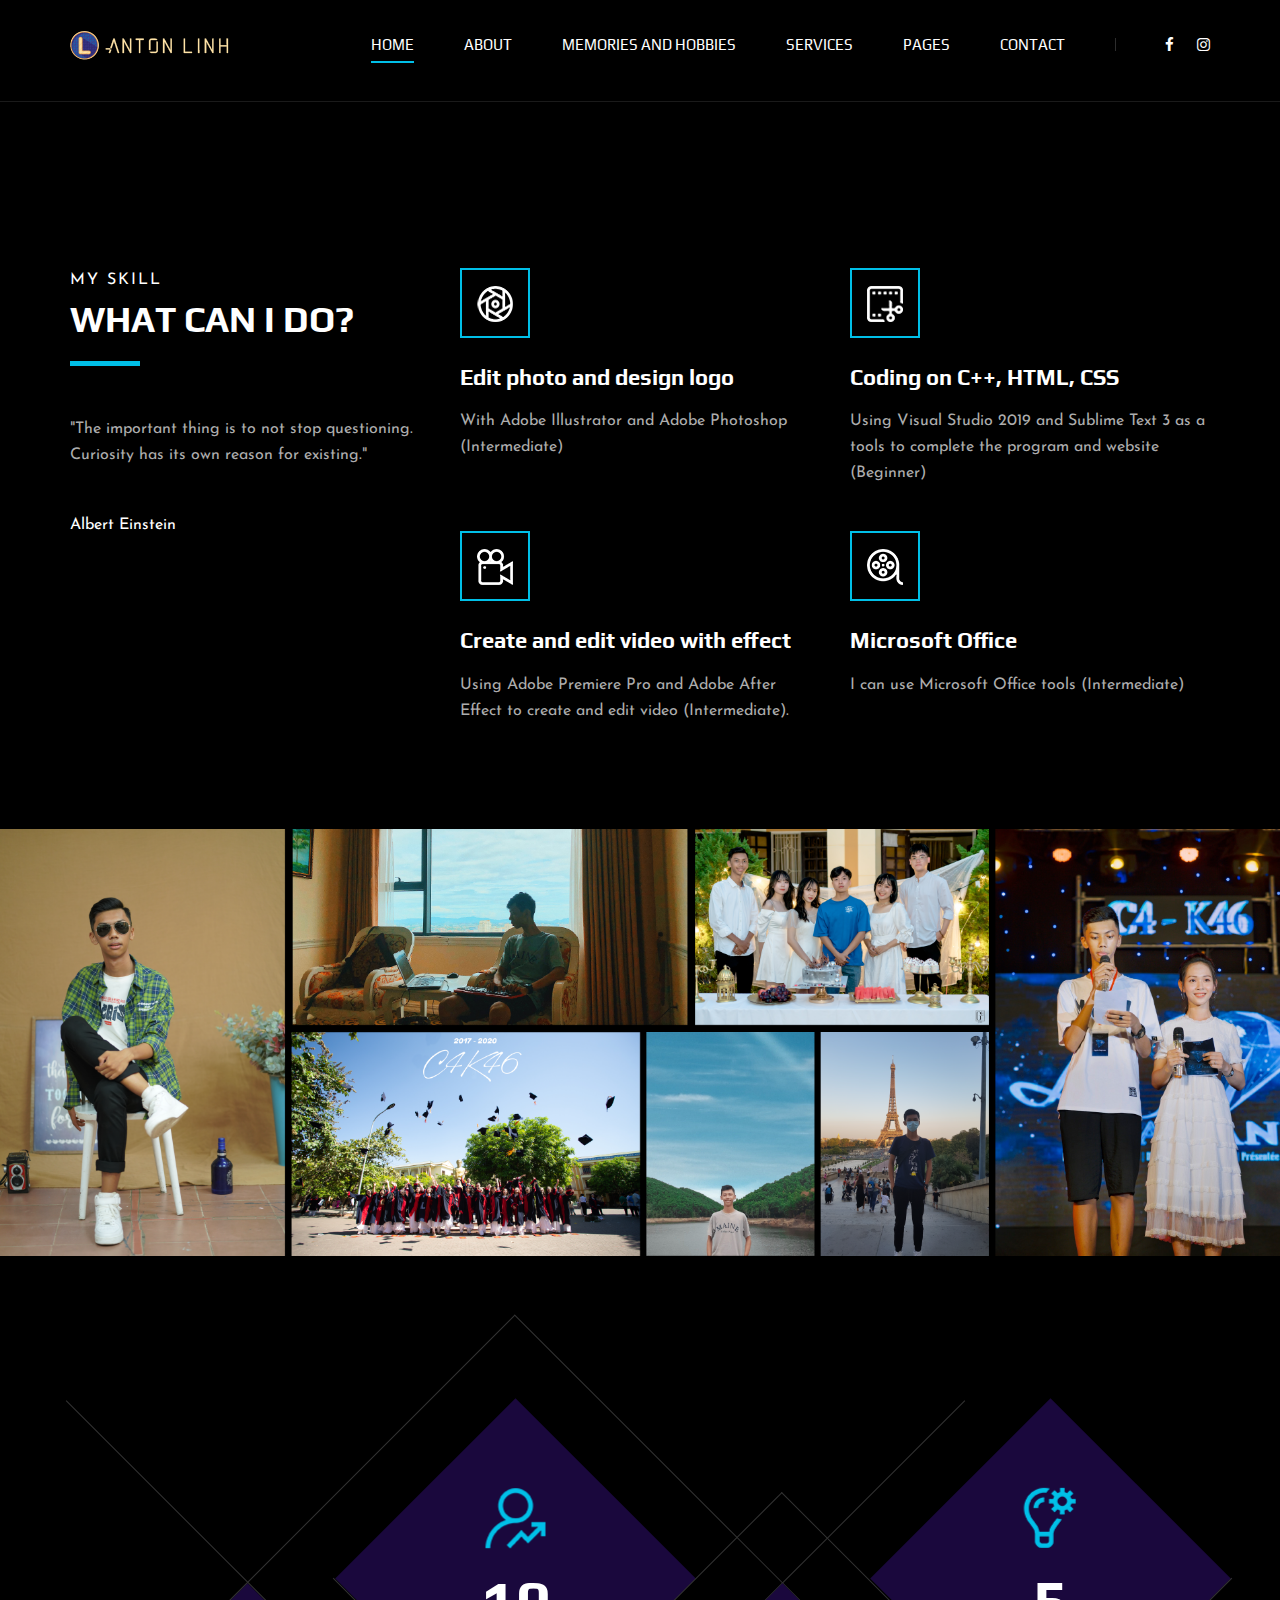
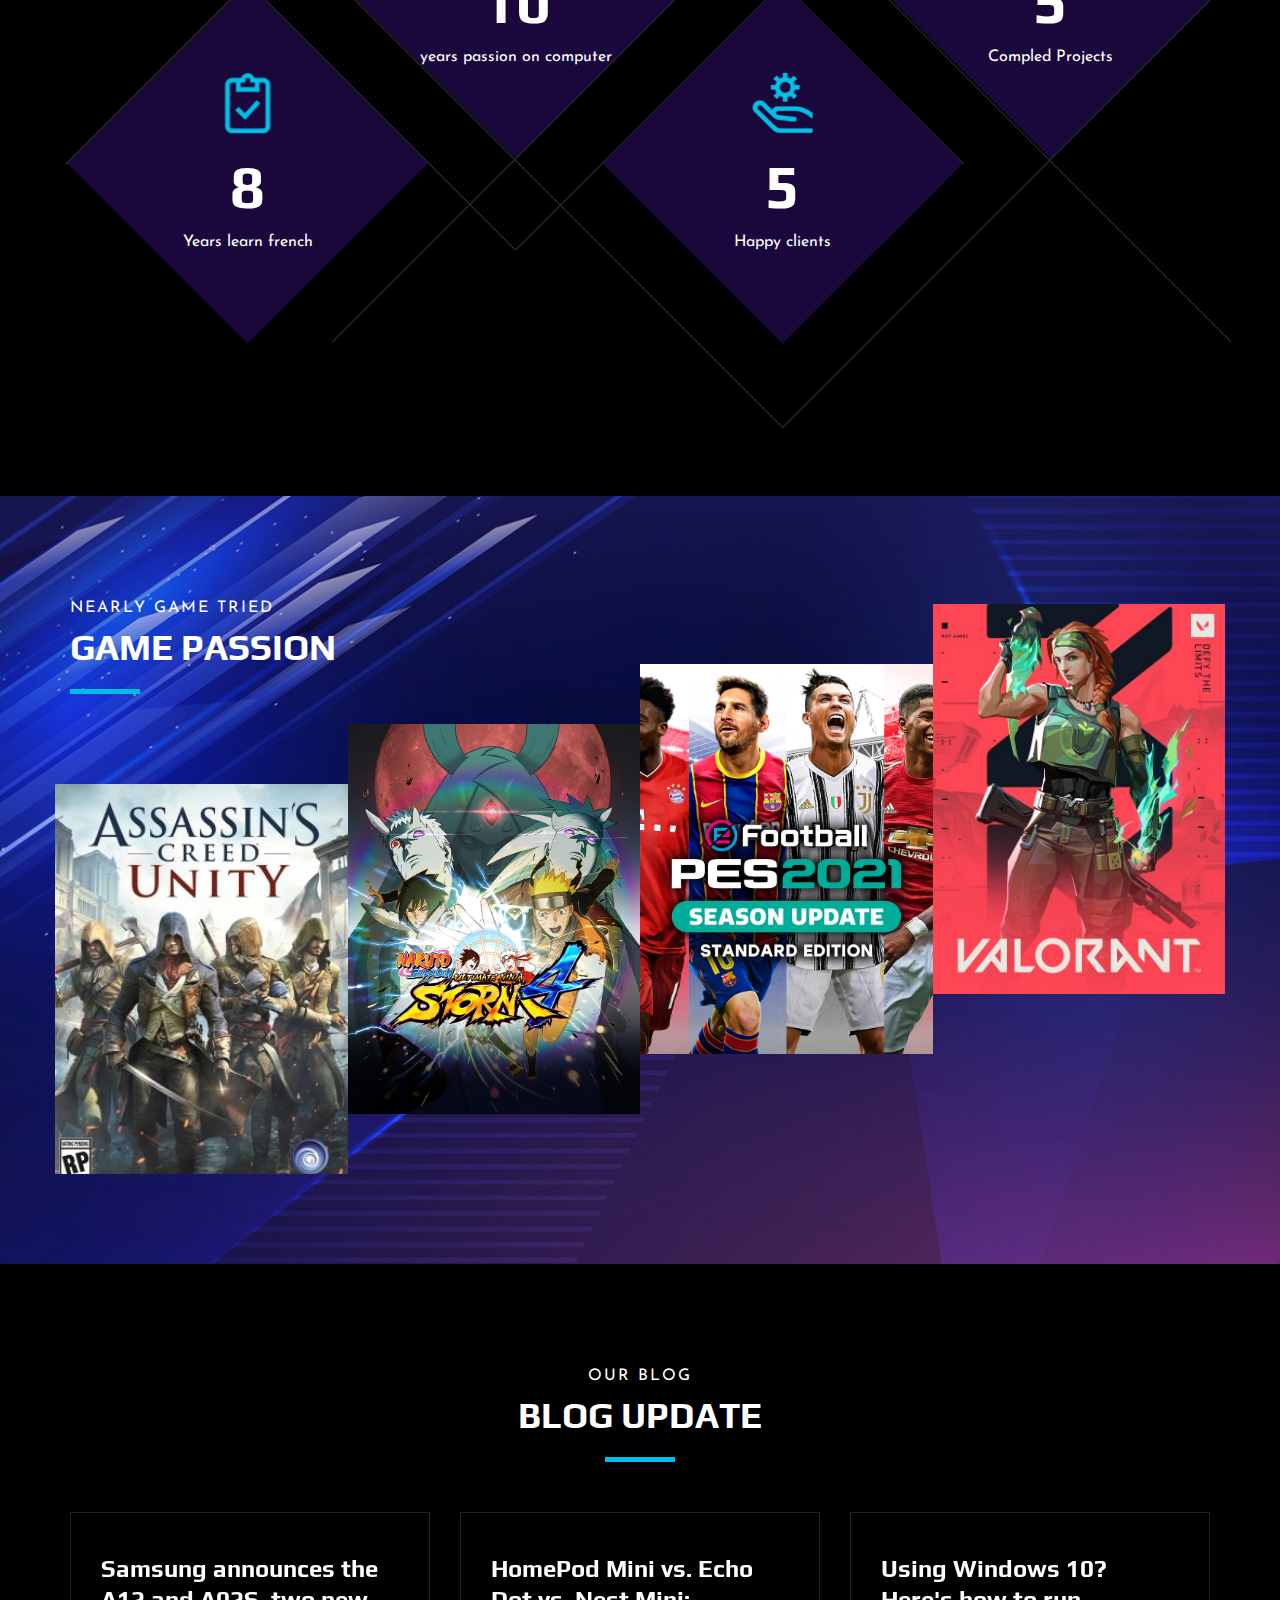
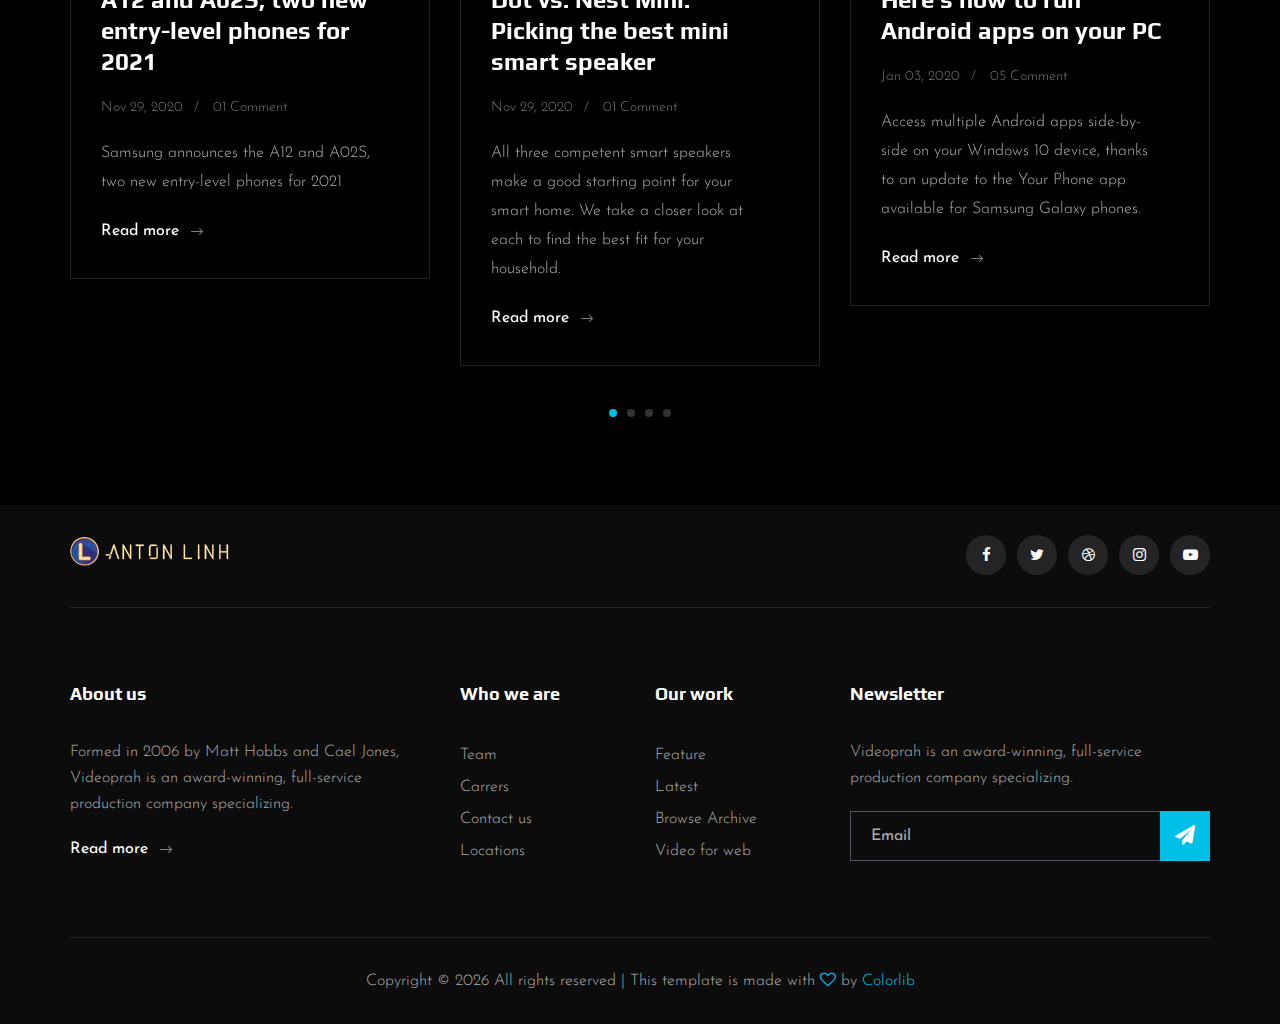
==== commit 8c2ddefd: "nnneewwe" ====
--- a/index.html
+++ b/index.html
@@ -214,48 +214,25 @@
                 <div class="col-lg-3 col-md-6 col-sm-6 p-0">
                     <div class="team__item team__item--second set-bg" data-setbg="img/team/naruto.jpg">
                         <div class="team__item__text">
-                            <h4>AMANDA STONE</h4>
-                            <p>Videographer</p>
-                            <div class="team__item__social">
-                                <a href="#"><i class="fa fa-facebook"></i></a>
-                                <a href="#"><i class="fa fa-twitter"></i></a>
-                                <a href="#"><i class="fa fa-dribbble"></i></a>
-                                <a href="#"><i class="fa fa-instagram"></i></a>
-                            </div>
+                            <h4>Naruto Shippuden Ultimate Ninja Storm 4</h4>
+                            <p>Bandai Namco</p>
                         </div>
                     </div>
                 </div>
                 <div class="col-lg-3 col-md-6 col-sm-6 p-0">
                     <div class="team__item team__item--third set-bg" data-setbg="img/team/pes2021.png">
                         <div class="team__item__text">
-                            <h4>AMANDA STONE</h4>
-                            <p>Videographer</p>
-                            <div class="team__item__social">
-                                <a href="#"><i class="fa fa-facebook"></i></a>
-                                <a href="#"><i class="fa fa-twitter"></i></a>
-                                <a href="#"><i class="fa fa-dribbble"></i></a>
-                                <a href="#"><i class="fa fa-instagram"></i></a>
-                            </div>
+                            <h4>PES 2021</h4>
+                            <p>KONAMI</p>
                         </div>
                     </div>
                 </div>
                 <div class="col-lg-3 col-md-6 col-sm-6 p-0">
                     <div class="team__item team__item--four set-bg" data-setbg="img/team/valorant.jpg">
                         <div class="team__item__text">
-                            <h4>AMANDA STONE</h4>
-                            <p>Videographer</p>
-                            <div class="team__item__social">
-                                <a href="#"><i class="fa fa-facebook"></i></a>
-                                <a href="#"><i class="fa fa-twitter"></i></a>
-                                <a href="#"><i class="fa fa-dribbble"></i></a>
-                                <a href="#"><i class="fa fa-instagram"></i></a>
-                            </div>
-                        </div>
-                    </div>
-                </div>
-                <div class="col-lg-12 p-0">
-                    <div class="team__btn">
-                        <a href="#" class="primary-btn">Meet Our Team</a>
+                            <h4>Valorant</h4>
+                            <p>Riot Game</p>
+                        </div>
                     </div>
                 </div>
             </div>
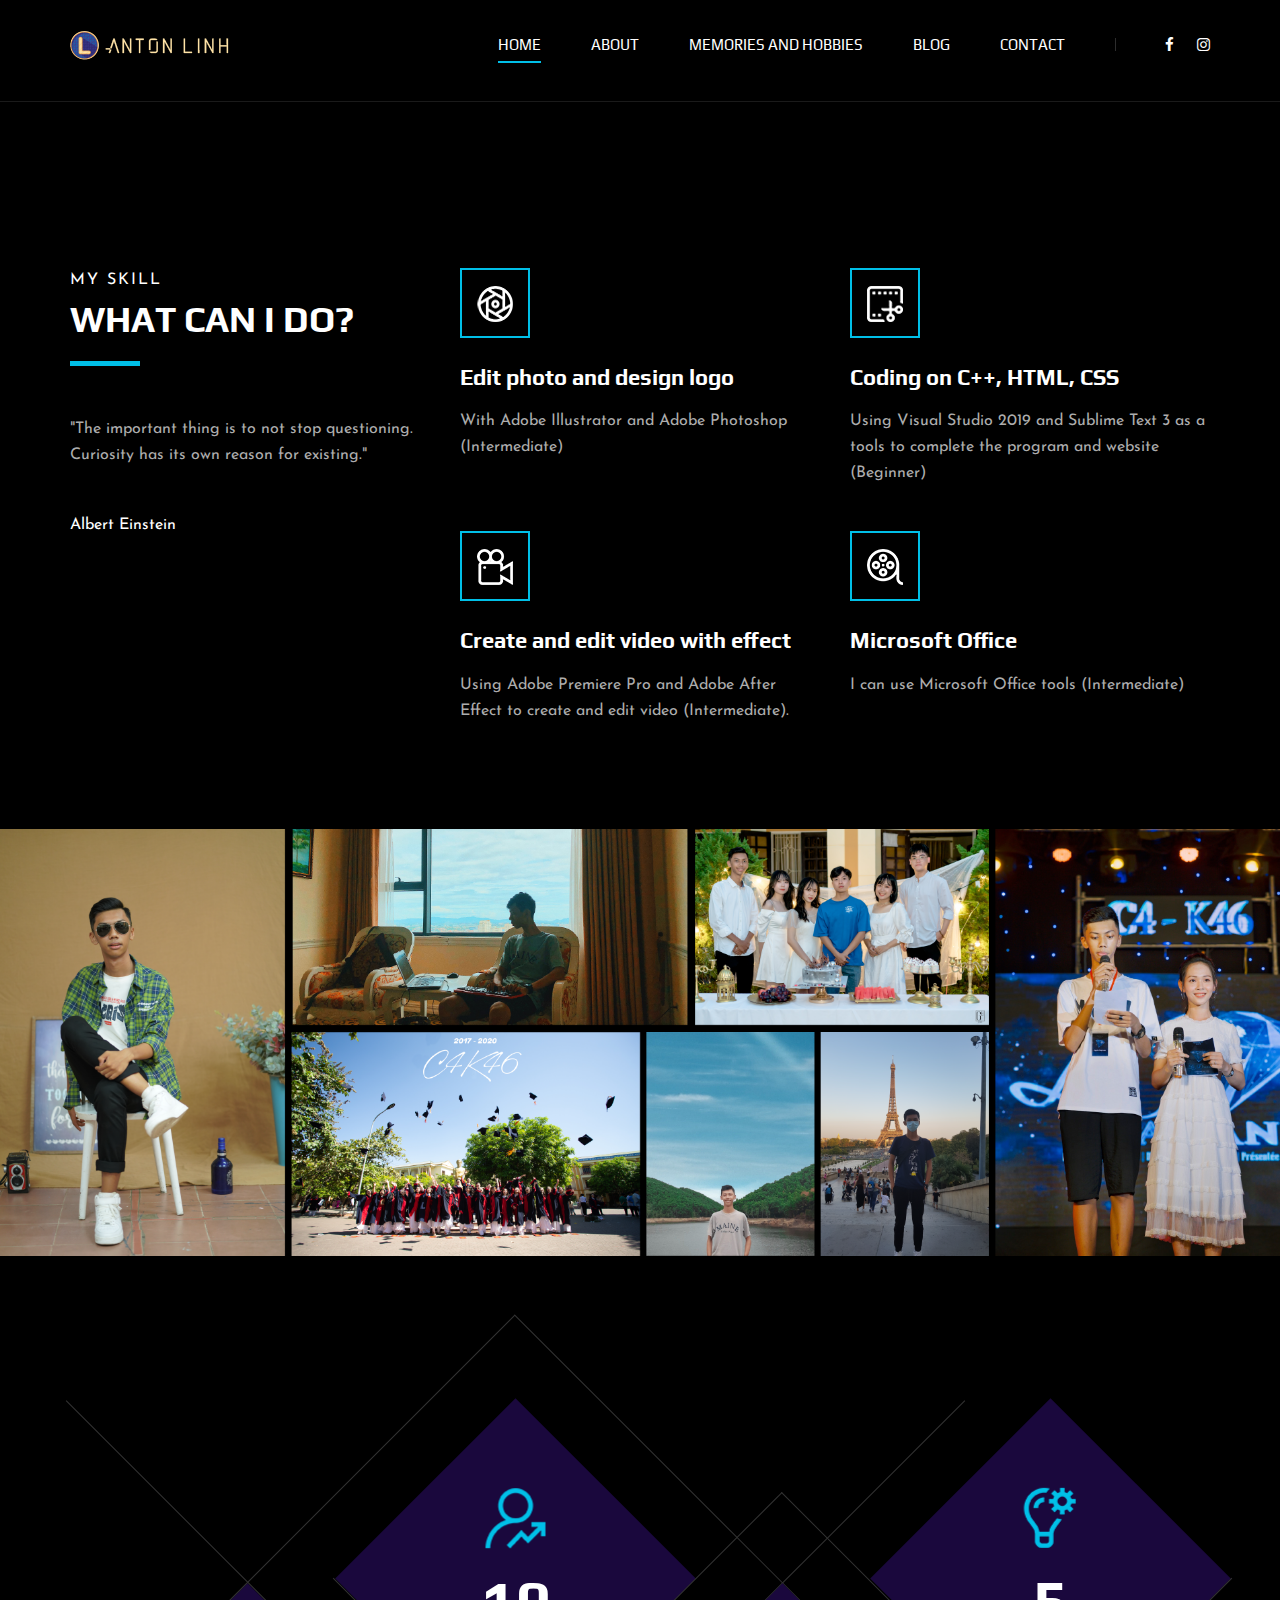
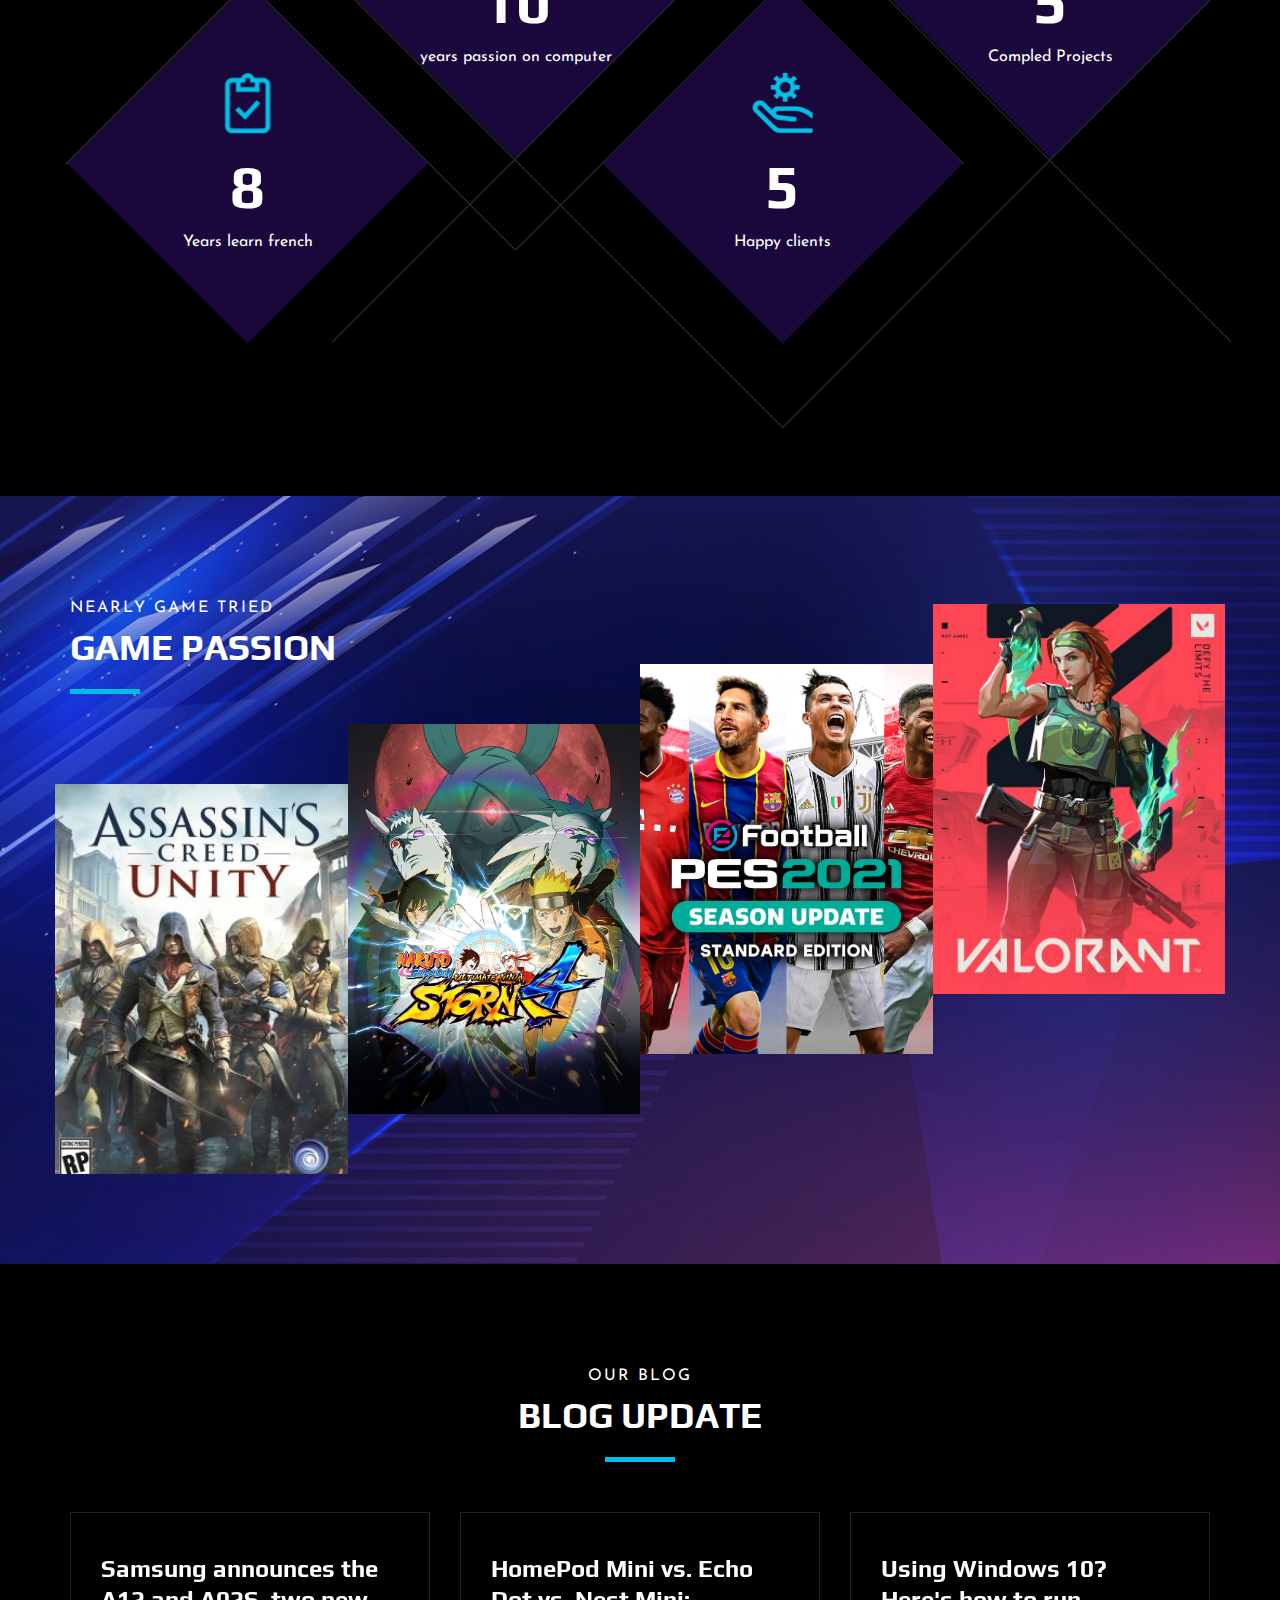
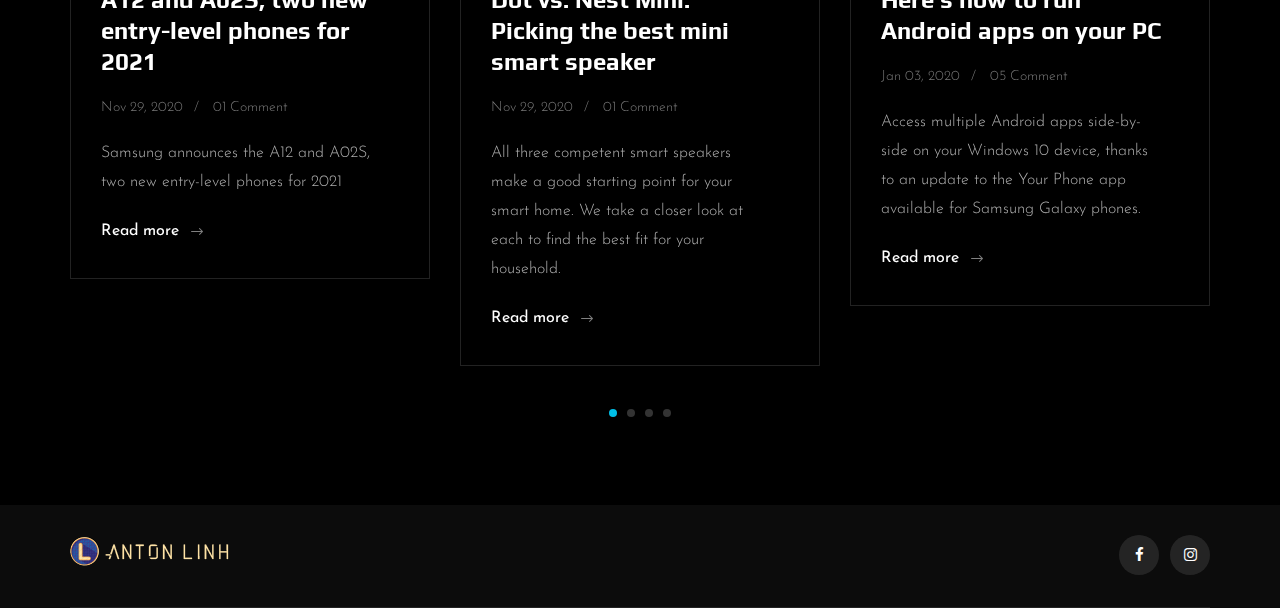
==== commit 4ca069bf: "oioio" ====
--- a/index.html
+++ b/index.html
@@ -47,15 +47,7 @@
                                 <li class="active"><a href="./index.html">Home</a></li>
                                 <li><a href="./about.html">About</a></li>
                                 <li><a href="./portfolio.html">Memories and Hobbies</a></li>
-                                <li><a href="./services.html">Services</a></li>
-                                <li><a href="#">Pages</a>
-                                    <ul class="dropdown">
-                                        <li><a href="./about.html">About</a></li>
-                                        <li><a href="./portfolio.html">Memories and Hobbies</a></li>
-                                        <li><a href="./blog.html">Blog</a></li>
-                                        <li><a href="./blog-details.html">Blog Details</a></li>
-                                    </ul>
-                                </li>
+                                <li><a href="./blog.html">Blog</a></li>
                                 <li><a href="./contact.html">Contact</a></li>
                             </ul>
                         </nav>
@@ -288,49 +280,45 @@
                     </div>
                     <div class="col-lg-4">
                         <div class="blog__item latest__item">
-                            <h4>Bumper Ads: How to Tell a Story in 6 Seconds</h4>
-                            <ul>
-                                <li>Jan 03, 2020</li>
+                            <h4>SpaceX successfully launches second crew to space on first operational mission</h4>
+                            <ul>
+                                <li>Nov 15, 2020</li>
+                                <li>01 Comment</li>
+                            </ul>
+                            <p>Four astronauts are now on their way to the space station</p>
+                            <a href="#">Read more <span class="arrow_right"></span></a>
+                        </div>
+                    </div>
+                    <div class="col-lg-4">
+                        <div class="blog__item latest__item">
+                            <h4>Apple’s M1 Mac design emphasizes continuity over complexity</h4>
+                            <ul>
+                                <li>Nov 11, 2020</li>
+                                <li>01 Comment</li>
+                            </ul>
+                            <p>Meet the new Mac, same as the old Mac</p>
+                            <a href="#">Read more <span class="arrow_right"></span></a>
+                        </div>
+                    </div>
+                    <div class="col-lg-4">
+                        <div class="blog__item latest__item">
+                            <h4>Google’s latest AI tool turns your MS Paint doodles into freakish monsters</h4>
+                            <ul>
+                                <li>Nov 18, 2020</li>
+                                <li>01 Comment</li>
+                            </ul>
+                            <p>Another example of AI-assisted artistry</p>
+                            <a href="#">Read more <span class="arrow_right"></span></a>
+                        </div>
+                    </div>
+                    <div class="col-lg-4">
+                        <div class="blog__item latest__item">
+                            <h4>The electric car industry now has its own lobbying group</h4>
+                            <ul>
+                                <li>Nov 17, 2020</li>
                                 <li>05 Comment</li>
                             </ul>
-                            <p>We recently launched a new website for a Vital client and wanted to share some of the
-                                cool features we were able...</p>
-                            <a href="#">Read more <span class="arrow_right"></span></a>
-                        </div>
-                    </div>
-                    <div class="col-lg-4">
-                        <div class="blog__item latest__item">
-                            <h4>What Makes Users Want to Share a Video on Social Media?</h4>
-                            <ul>
-                                <li>Jan 03, 2020</li>
-                                <li>05 Comment</li>
-                            </ul>
-                            <p>We recently launched a new website for a Vital client and wanted to share some of the
-                                cool features we were able...</p>
-                            <a href="#">Read more <span class="arrow_right"></span></a>
-                        </div>
-                    </div>
-                    <div class="col-lg-4">
-                        <div class="blog__item latest__item">
-                            <h4>What Makes Users Want to Share a Video on Social Media?</h4>
-                            <ul>
-                                <li>Jan 03, 2020</li>
-                                <li>05 Comment</li>
-                            </ul>
-                            <p>We recently launched a new website for a Vital client and wanted to share some of the
-                                cool features we were able...</p>
-                            <a href="#">Read more <span class="arrow_right"></span></a>
-                        </div>
-                    </div>
-                    <div class="col-lg-4">
-                        <div class="blog__item latest__item">
-                            <h4>What Makes Users Want to Share a Video on Social Media?</h4>
-                            <ul>
-                                <li>Jan 03, 2020</li>
-                                <li>05 Comment</li>
-                            </ul>
-                            <p>We recently launched a new website for a Vital client and wanted to share some of the
-                                cool features we were able...</p>
+                            <p>Tesla, Uber, Rivian, and others have formed the Zero Emissions Transportation Association</p>
                             <a href="#">Read more <span class="arrow_right"></span></a>
                         </div>
                     </div>
@@ -353,70 +341,8 @@
                     <div class="col-lg-6 col-md-6">
                         <div class="footer__top__social">
                             <a href="#"><i class="fa fa-facebook"></i></a>
-                            <a href="#"><i class="fa fa-twitter"></i></a>
-                            <a href="#"><i class="fa fa-dribbble"></i></a>
                             <a href="#"><i class="fa fa-instagram"></i></a>
-                            <a href="#"><i class="fa fa-youtube-play"></i></a>
-                        </div>
-                    </div>
-                </div>
-            </div>
-            <div class="footer__option">
-                <div class="row">
-                    <div class="col-lg-4 col-md-6 col-sm-6">
-                        <div class="footer__option__item">
-                            <h5>About us</h5>
-                            <p>Formed in 2006 by Matt Hobbs and Cael Jones, Videoprah is an award-winning, full-service
-                                production company specializing.</p>
-                            <a href="#" class="read__more">Read more <span class="arrow_right"></span></a>
-                        </div>
-                    </div>
-                    <div class="col-lg-2 col-md-3 col-sm-3">
-                        <div class="footer__option__item">
-                            <h5>Who we are</h5>
-                            <ul>
-                                <li><a href="#">Team</a></li>
-                                <li><a href="#">Carrers</a></li>
-                                <li><a href="#">Contact us</a></li>
-                                <li><a href="#">Locations</a></li>
-                            </ul>
-                        </div>
-                    </div>
-                    <div class="col-lg-2 col-md-3 col-sm-3">
-                        <div class="footer__option__item">
-                            <h5>Our work</h5>
-                            <ul>
-                                <li><a href="#">Feature</a></li>
-                                <li><a href="#">Latest</a></li>
-                                <li><a href="#">Browse Archive</a></li>
-                                <li><a href="#">Video for web</a></li>
-                            </ul>
-                        </div>
-                    </div>
-                    <div class="col-lg-4 col-md-12">
-                        <div class="footer__option__item">
-                            <h5>Newsletter</h5>
-                            <p>Videoprah is an award-winning, full-service production company specializing.</p>
-                            <form action="#">
-                                <input type="text" placeholder="Email">
-                                <button type="submit"><i class="fa fa-send"></i></button>
-                            </form>
-                        </div>
-                    </div>
-                </div>
-            </div>
-            <div class="footer__copyright">
-                <div class="row">
-                    <div class="col-lg-12 text-center">
-                        <!-- Link back to Colorlib can't be removed. Template is licensed under CC BY 3.0. -->
-                        <p class="footer__copyright__text">Copyright &copy;
-                            <script>
-                                document.write(new Date().getFullYear());
-                            </script>
-                            All rights reserved | This template is made with <i class="fa fa-heart-o"
-                                aria-hidden="true"></i> by <a href="https://colorlib.com" target="_blank">Colorlib</a>
-                        </p>
-                        <!-- Link back to Colorlib can't be removed. Template is licensed under CC BY 3.0. -->
+                        </div>
                     </div>
                 </div>
             </div>
--- a/css/style.css
+++ b/css/style.css
@@ -1359,7 +1359,7 @@
 }
 .blog__item:hover {
   border: 1px solid transparent !important;
-  background-color: #8904B1;
+  background: url("../img/blog/darktech2.jpg");
   background-size: cover;
 }
 .blog__item:hover ul li {
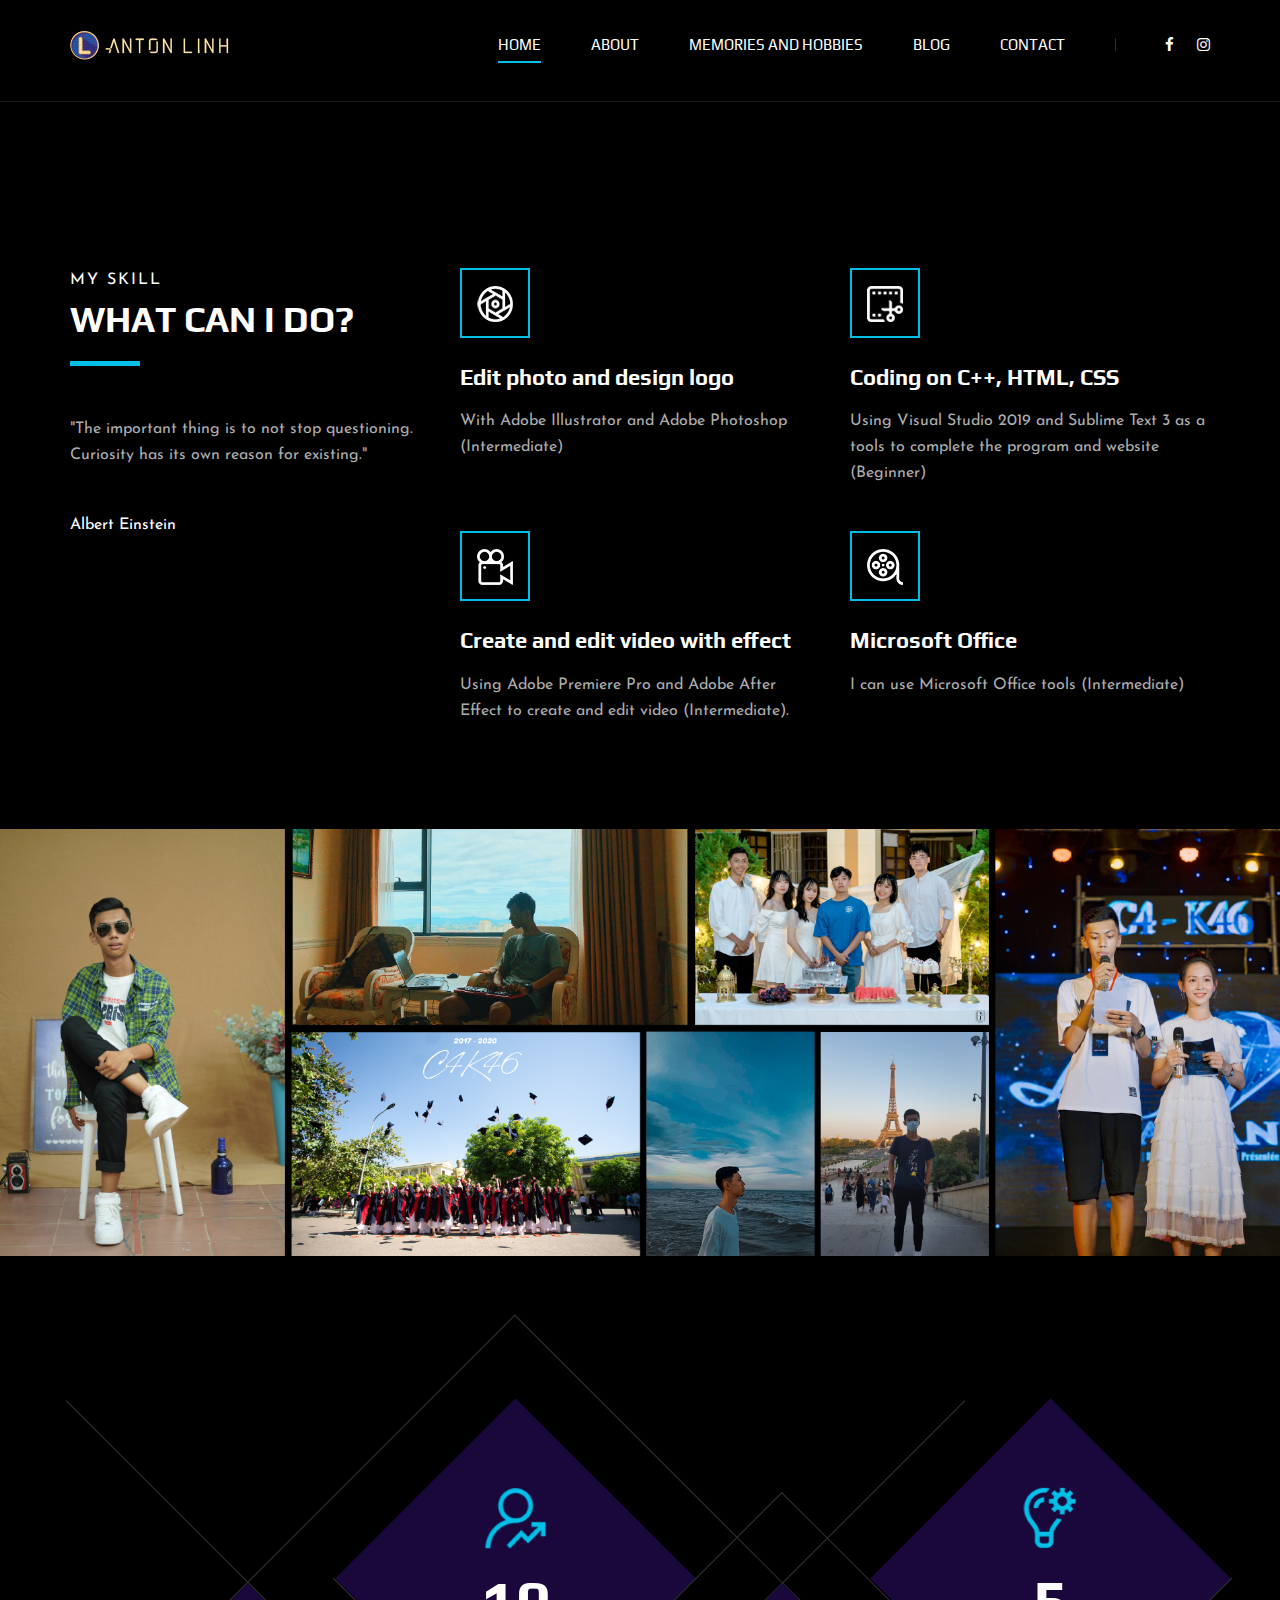
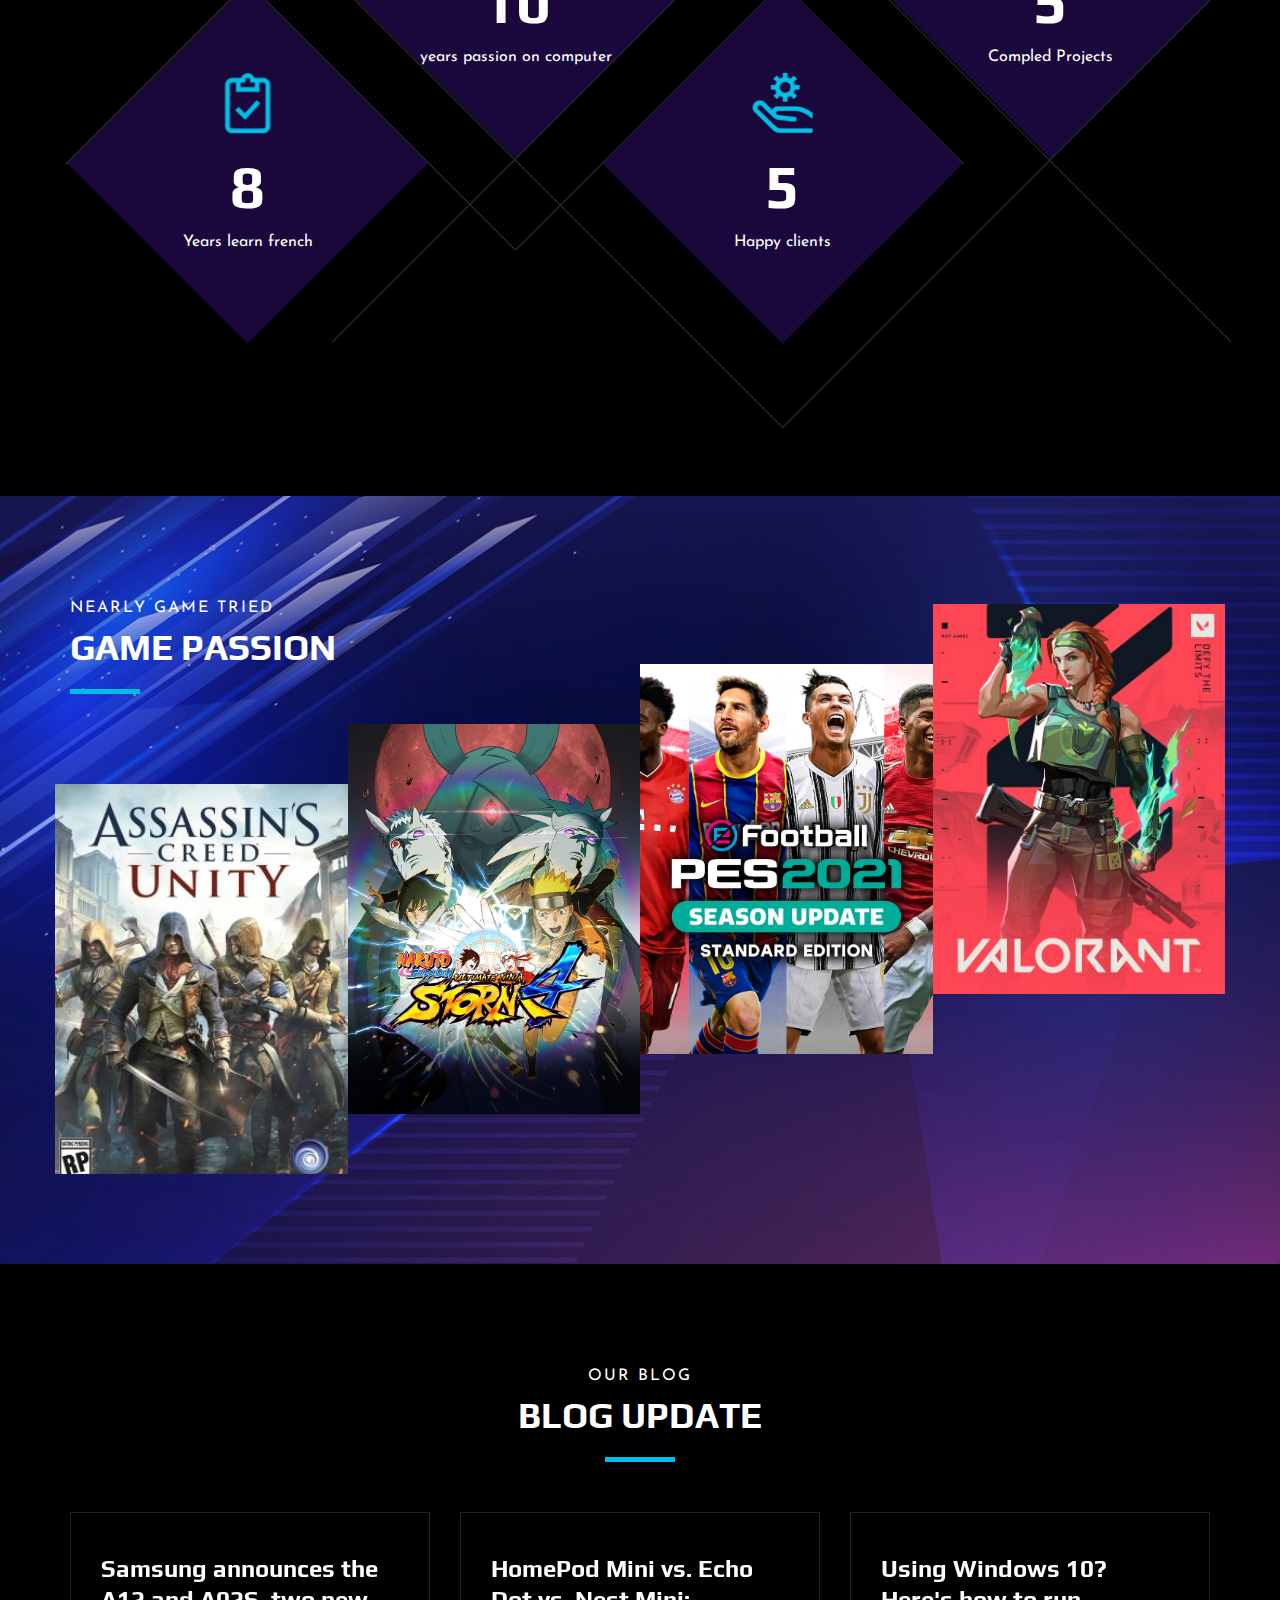
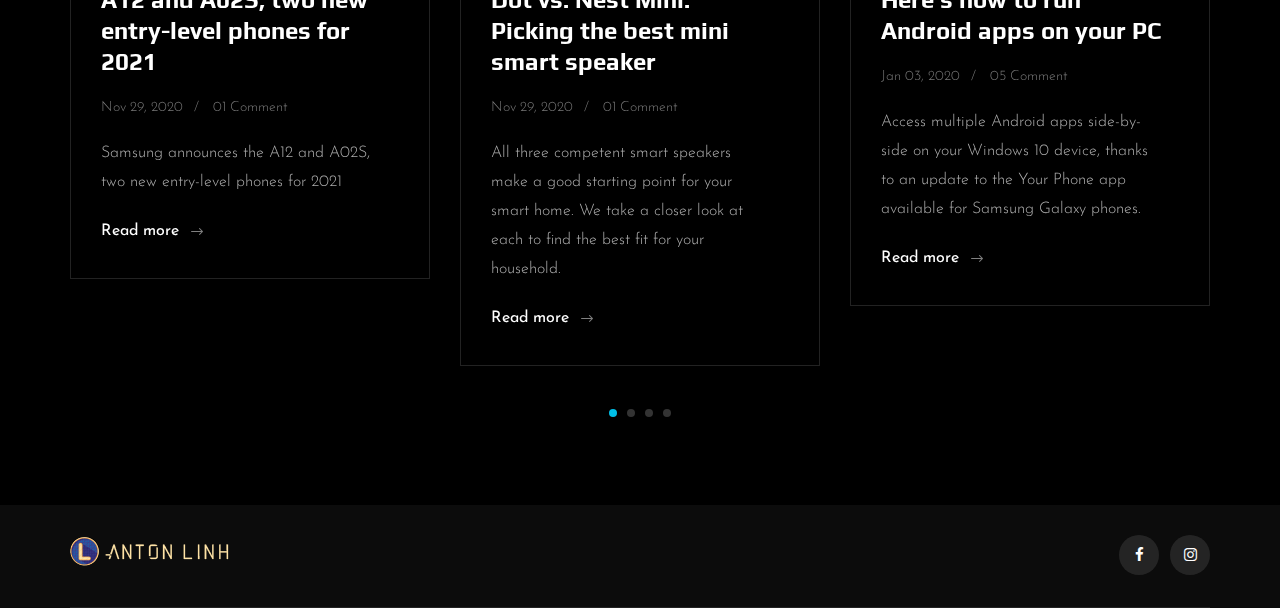
==== commit 2e64bdb0: "bbb" ====
--- a/index.html
+++ b/index.html
@@ -198,7 +198,7 @@
                 <div class="col-lg-3 col-md-6 col-sm-6 p-0">
                     <div class="team__item set-bg" data-setbg="img/team/asunity.jpg">
                         <div class="team__item__text">
-                            <h4>Assasin's creed Unity</h4>
+                            <h4>Assassin's creed Unity</h4>
                             <p>Ubisoft</p>
                         </div>
                     </div>
--- a/css/style.css
+++ b/css/style.css
@@ -1359,7 +1359,8 @@
 }
 .blog__item:hover {
   border: 1px solid transparent !important;
-  background: url("../img/blog/darktech2.jpg");
+  
+  background-color: #560764;
   background-size: cover;
 }
 .blog__item:hover ul li {
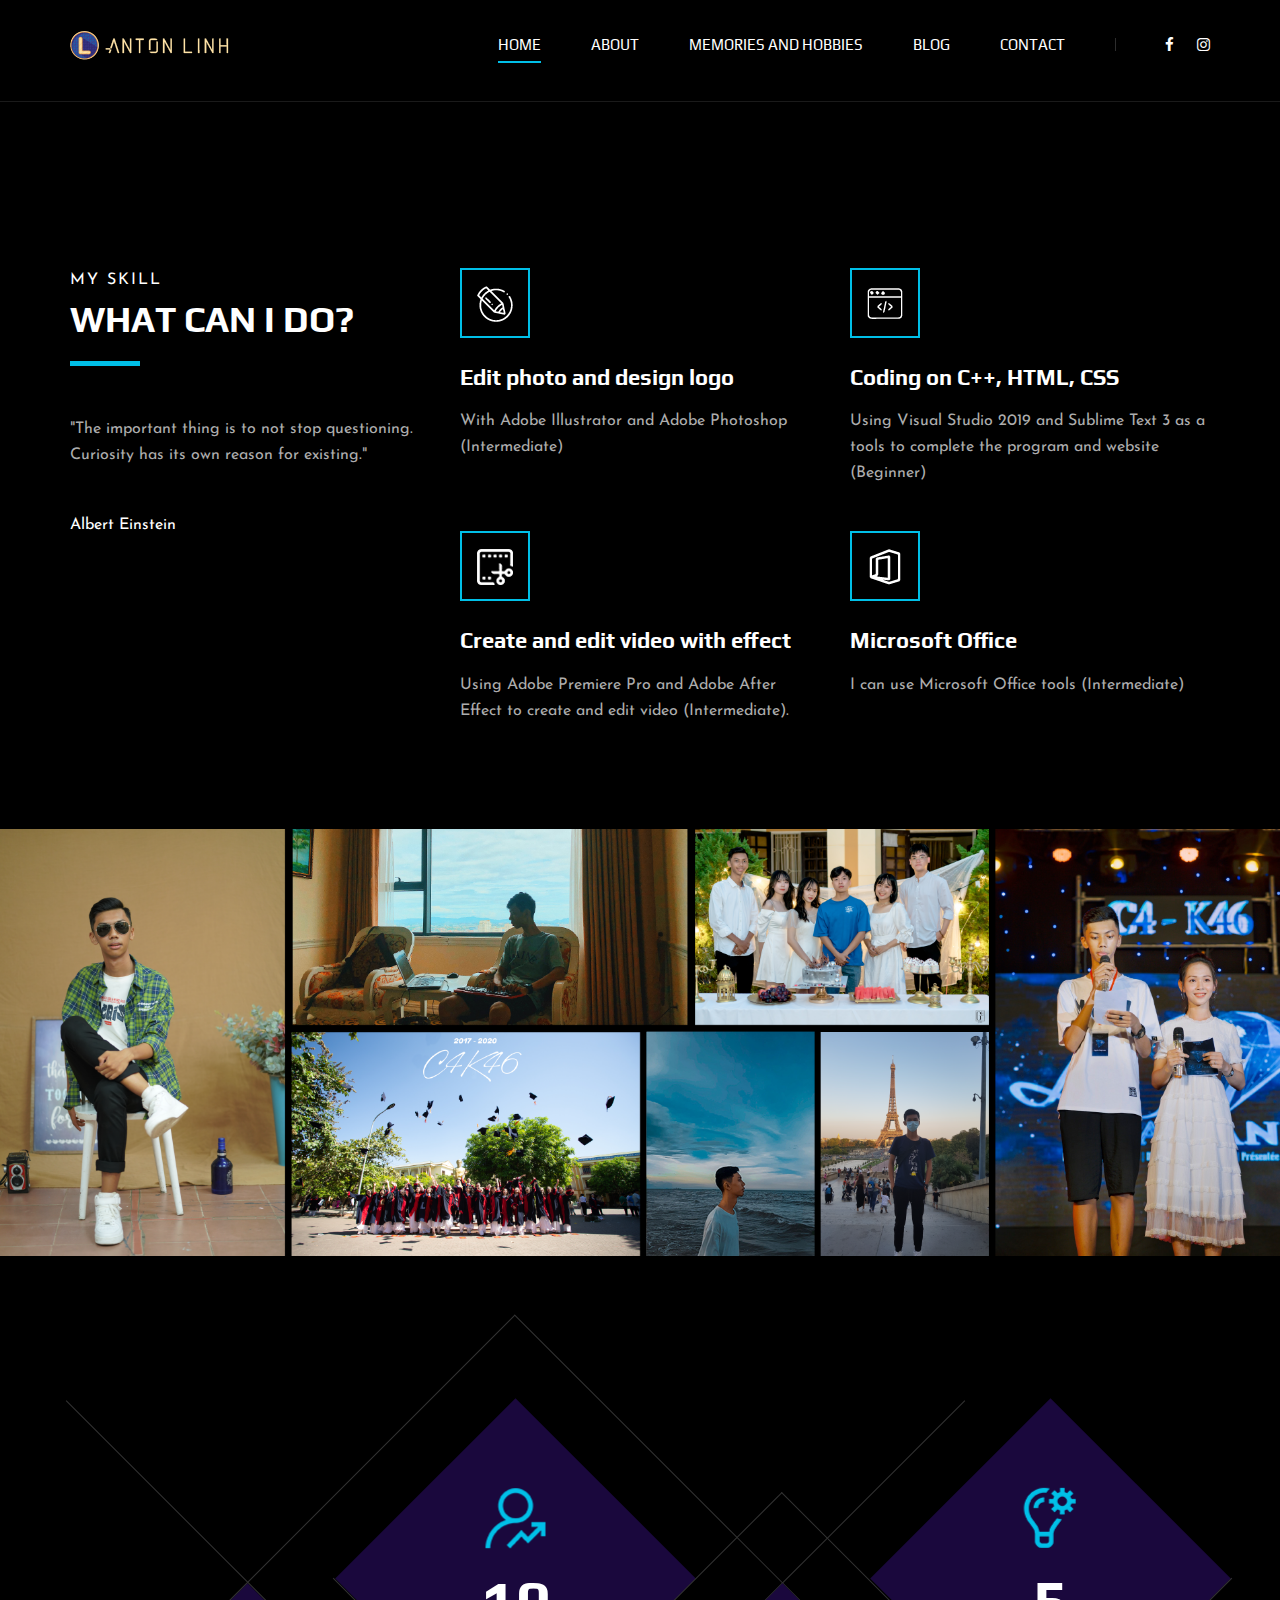
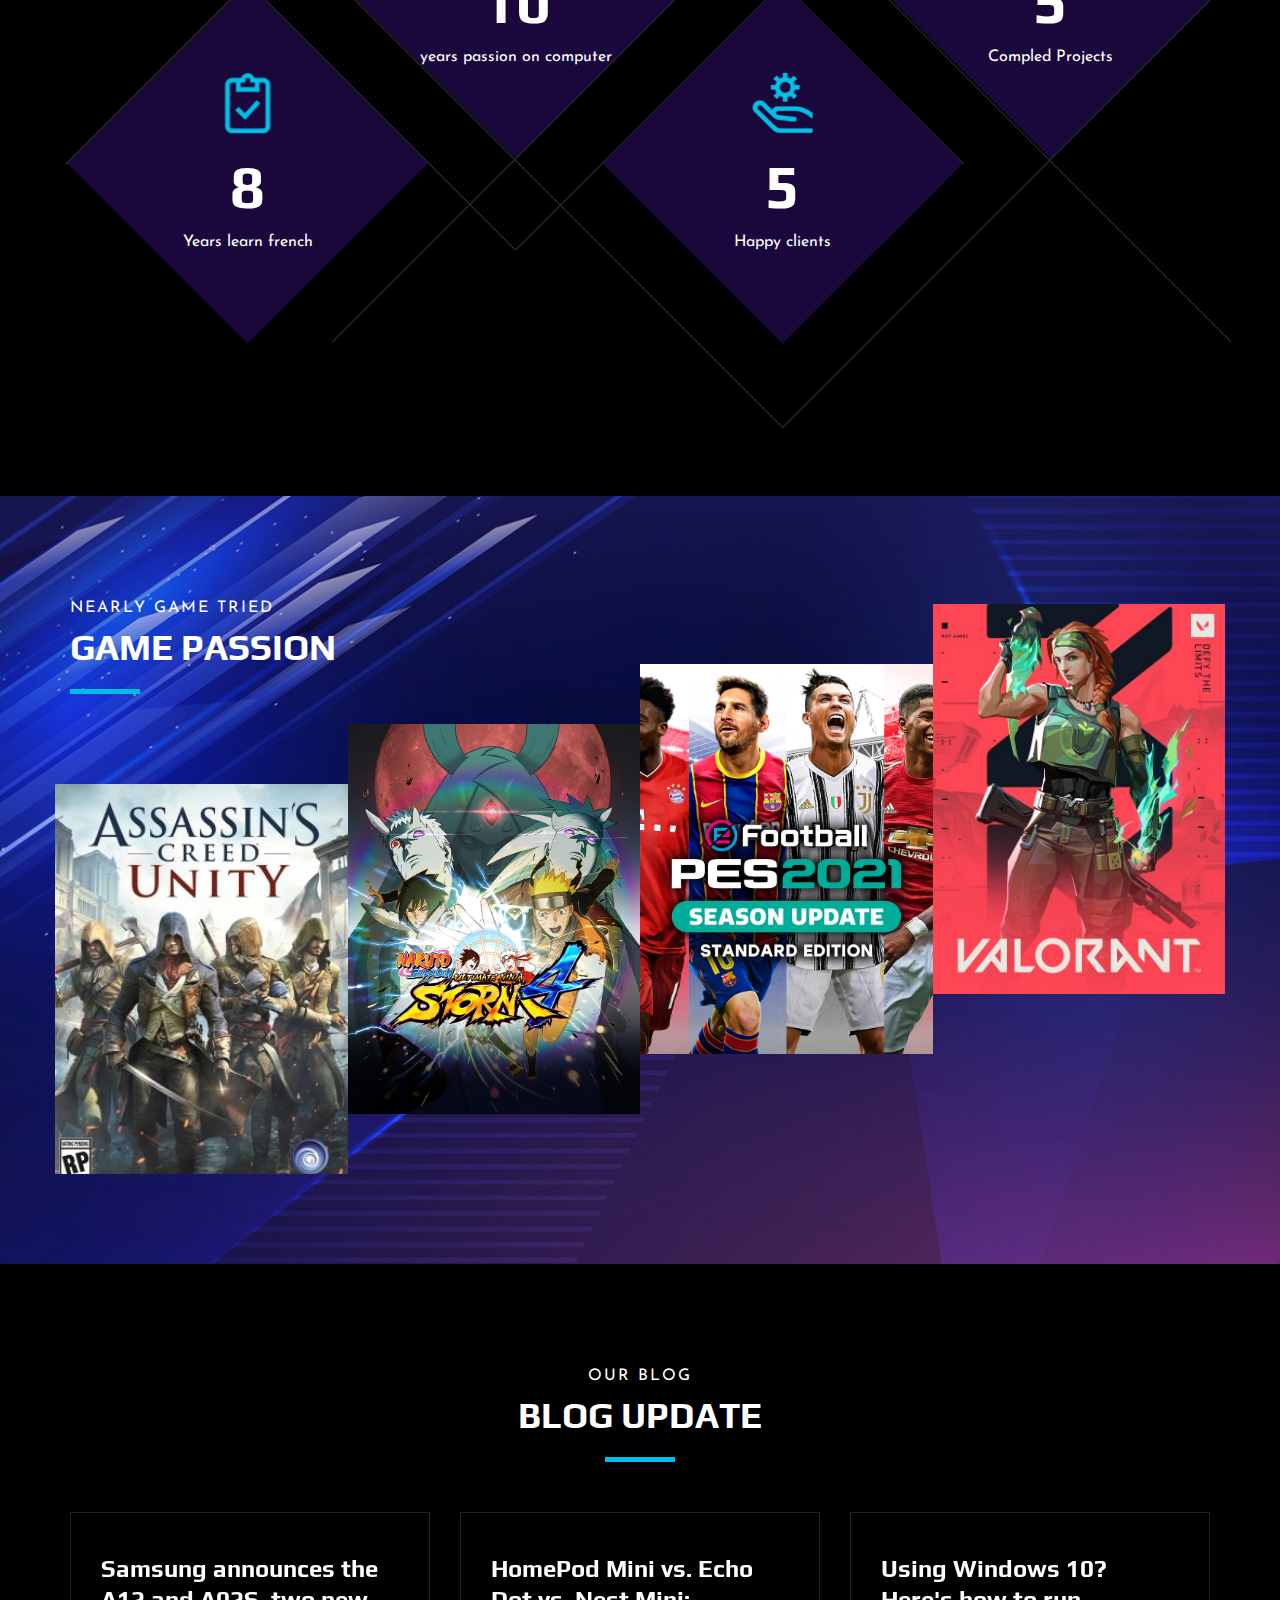
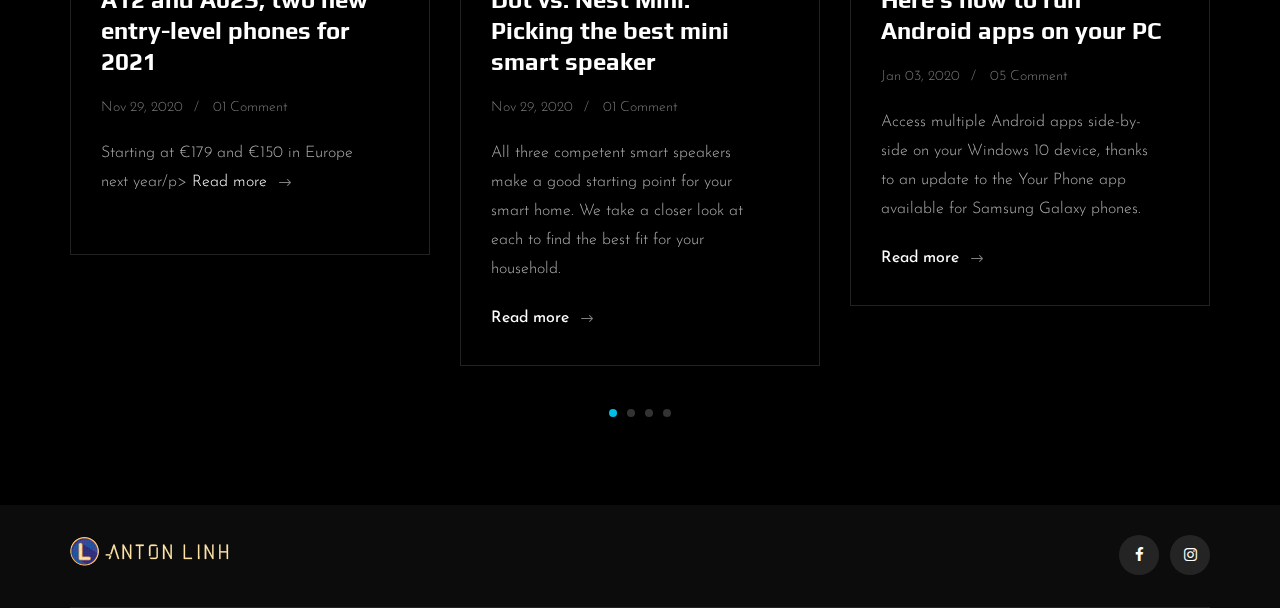
==== commit 0dcc1358: "tyhxgj" ====
--- a/index.html
+++ b/index.html
@@ -252,7 +252,7 @@
                                 <li>Nov 29, 2020</li>
                                 <li>01 Comment</li>
                             </ul>
-                            <p>Samsung announces the A12 and A02S, two new entry-level phones for 2021</p>
+                            <p>Starting at €179 and €150 in Europe next year/p>
                             <a href="#">Read more <span class="arrow_right"></span></a>
                         </div>
                     </div>
--- a/css/style.css
+++ b/css/style.css
@@ -1360,7 +1360,7 @@
 .blog__item:hover {
   border: 1px solid transparent !important;
   
-  background-color: #560764;
+  background-color: #4C0658;
   background-size: cover;
 }
 .blog__item:hover ul li {
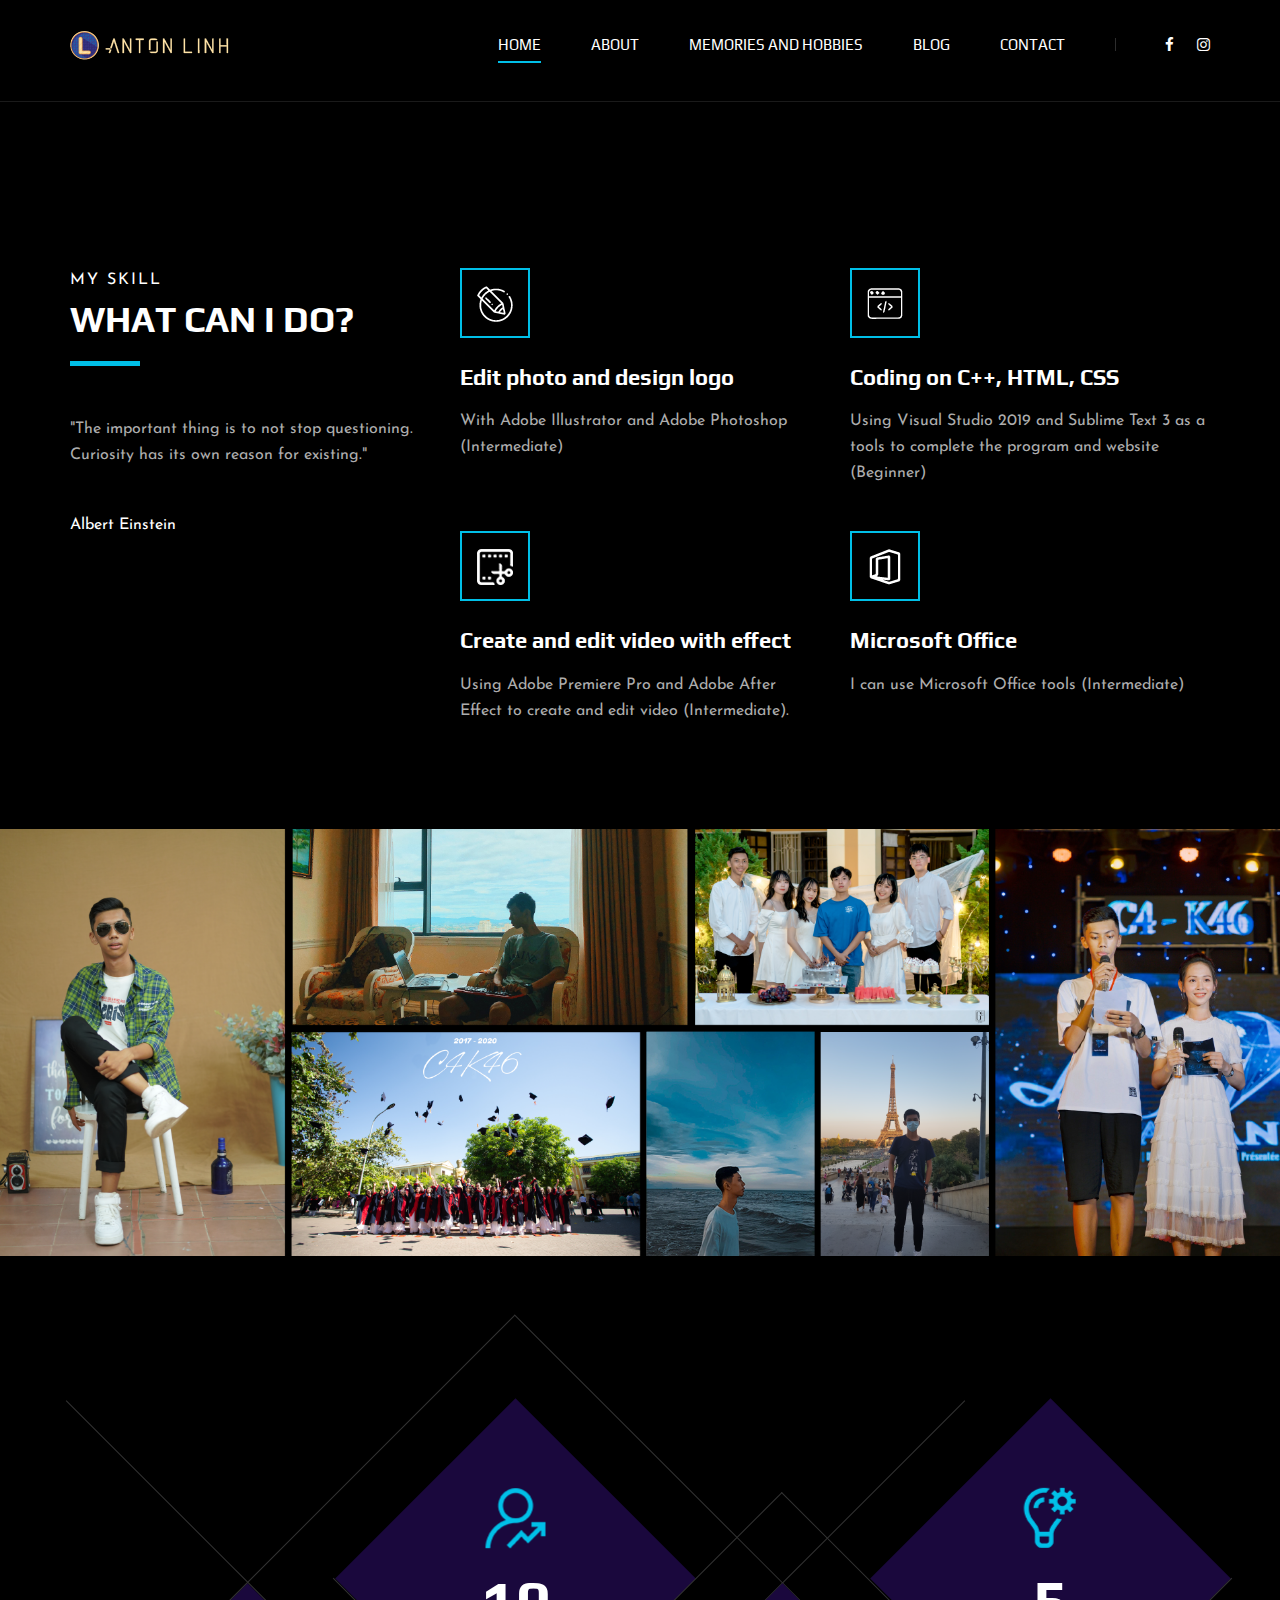
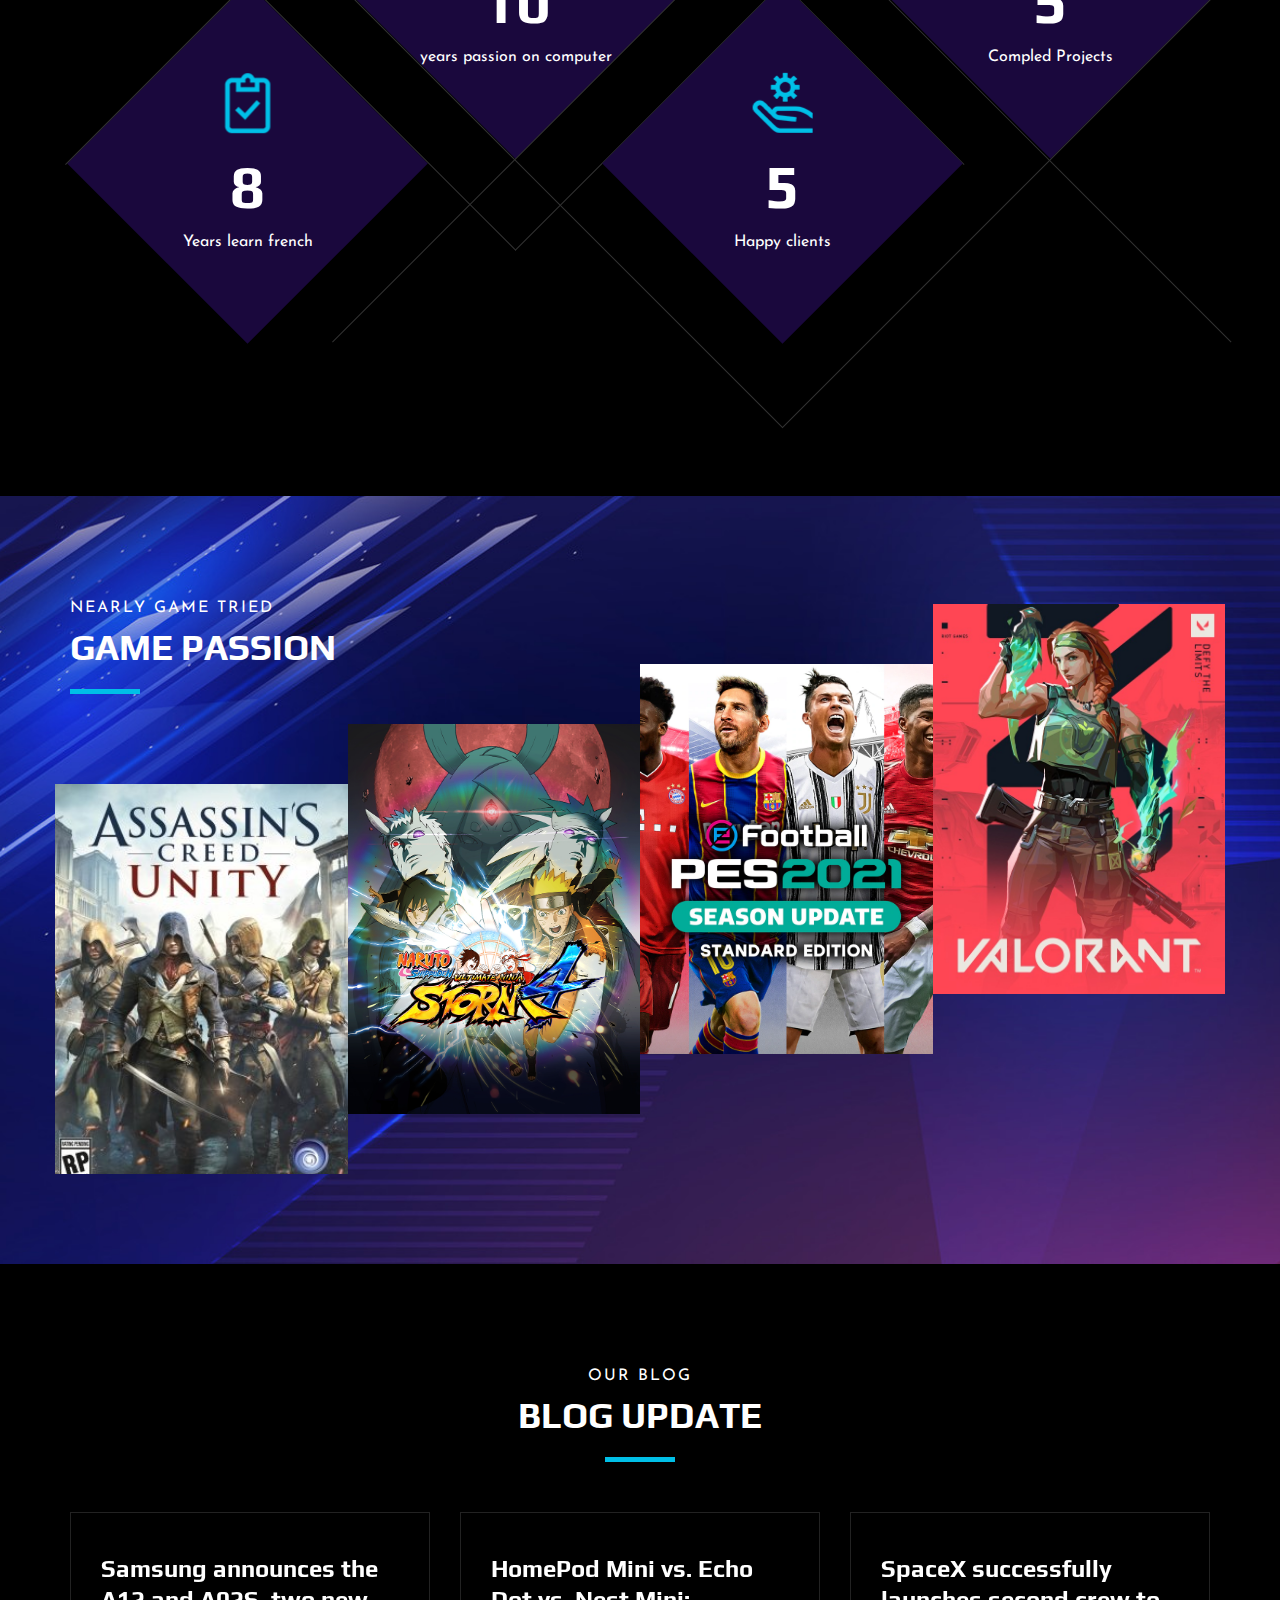
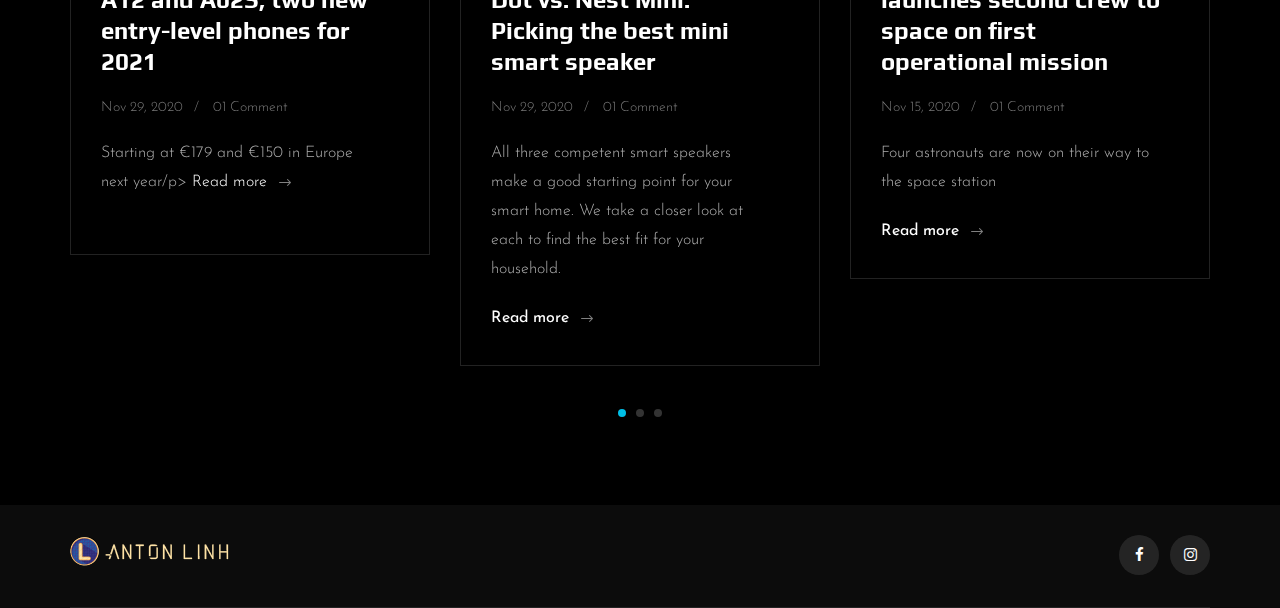
==== commit 084870b3: "kjdxgbk" ====
--- a/index.html
+++ b/index.html
@@ -37,7 +37,7 @@
             <div class="row">
                 <div class="col-lg-2">
                     <div class="header__logo">
-                        <a href="./index.html"><img src="img/logo.png" alt=""></a>
+                        <a href="./index.html"><img class="newne" src="img/logo.png" alt=""></a>
                     </div>
                 </div>
                 <div class="col-lg-10">
@@ -264,18 +264,7 @@
                                 <li>01 Comment</li>
                             </ul>
                             <p>All three competent smart speakers make a good starting point for your smart home. We take a closer look at each to find the best fit for your household.</p>
-                            <a href="#">Read more <span class="arrow_right"></span></a>
-                        </div>
-                    </div>
-                    <div class="col-lg-4">
-                        <div class="blog__item latest__item">
-                            <h4>Using Windows 10? Here's how to run Android apps on your PC</h4>
-                            <ul>
-                                <li>Jan 03, 2020</li>
-                                <li>05 Comment</li>
-                            </ul>
-                            <p>Access multiple Android apps side-by-side on your Windows 10 device, thanks to an update to the Your Phone app available for Samsung Galaxy phones.</p>
-                            <a href="#">Read more <span class="arrow_right"></span></a>
+                            <a href="blog-homepod.html">Read more <span class="arrow_right"></span></a>
                         </div>
                     </div>
                     <div class="col-lg-4">
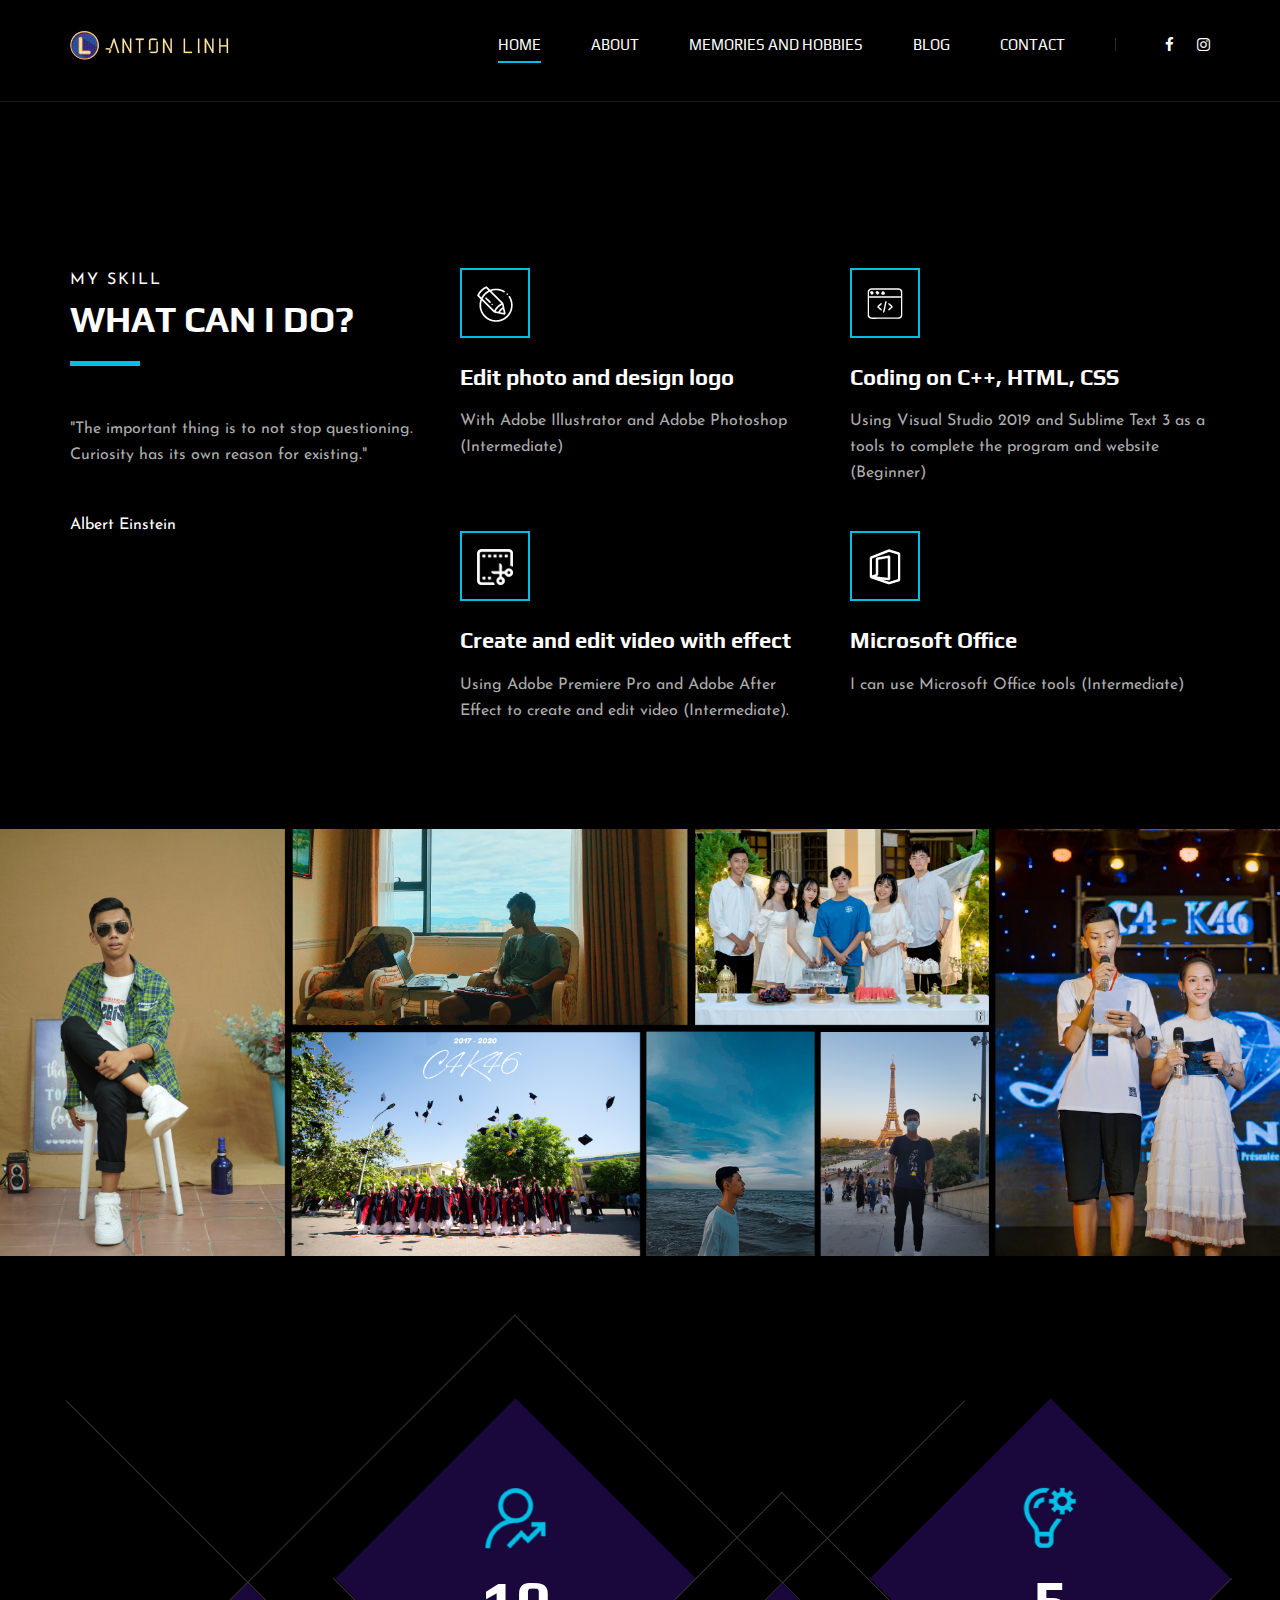
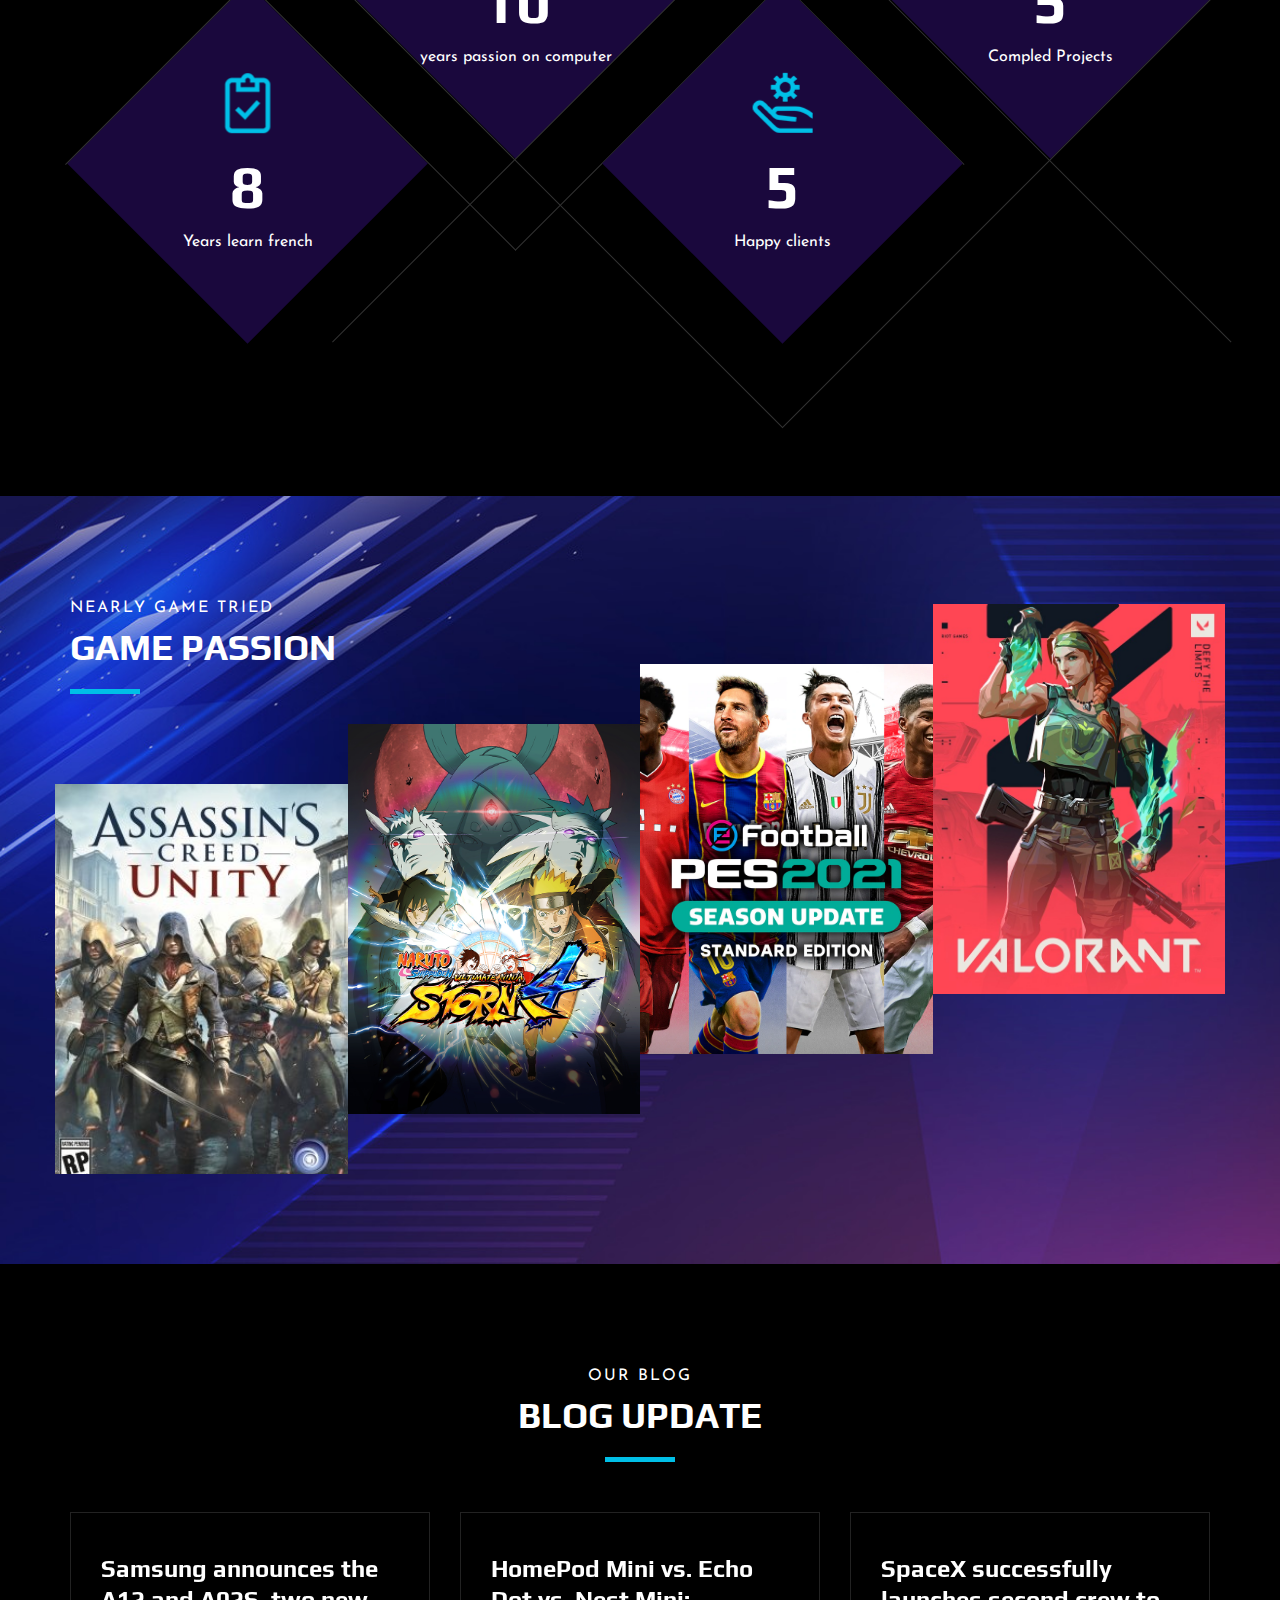
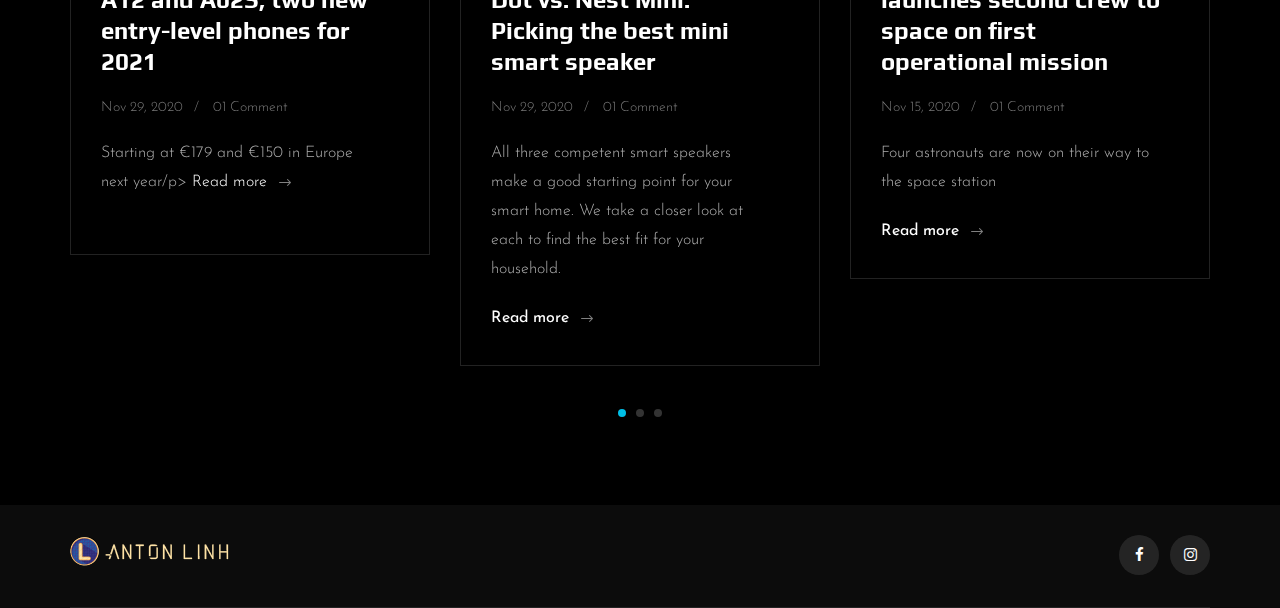
==== commit 659ce8f7: "dfsdHdh" ====
--- a/index.html
+++ b/index.html
@@ -253,7 +253,7 @@
                                 <li>01 Comment</li>
                             </ul>
                             <p>Starting at €179 and €150 in Europe next year/p>
-                            <a href="#">Read more <span class="arrow_right"></span></a>
+                            <a href="blog-samsunga02-a12.html">Read more <span class="arrow_right"></span></a>
                         </div>
                     </div>
                     <div class="col-lg-4">
@@ -275,7 +275,7 @@
                                 <li>01 Comment</li>
                             </ul>
                             <p>Four astronauts are now on their way to the space station</p>
-                            <a href="#">Read more <span class="arrow_right"></span></a>
+                            <a href="blog-spacex.html">Read more <span class="arrow_right"></span></a>
                         </div>
                     </div>
                     <div class="col-lg-4">
@@ -286,7 +286,7 @@
                                 <li>01 Comment</li>
                             </ul>
                             <p>Meet the new Mac, same as the old Mac</p>
-                            <a href="#">Read more <span class="arrow_right"></span></a>
+                            <a href="blog-macbook.html">Read more <span class="arrow_right"></span></a>
                         </div>
                     </div>
                     <div class="col-lg-4">
@@ -297,7 +297,7 @@
                                 <li>01 Comment</li>
                             </ul>
                             <p>Another example of AI-assisted artistry</p>
-                            <a href="#">Read more <span class="arrow_right"></span></a>
+                            <a href="blog-google.html">Read more <span class="arrow_right"></span></a>
                         </div>
                     </div>
                     <div class="col-lg-4">
@@ -308,7 +308,7 @@
                                 <li>05 Comment</li>
                             </ul>
                             <p>Tesla, Uber, Rivian, and others have formed the Zero Emissions Transportation Association</p>
-                            <a href="#">Read more <span class="arrow_right"></span></a>
+                            <a href="blog-car.html">Read more <span class="arrow_right"></span></a>
                         </div>
                     </div>
                 </div>
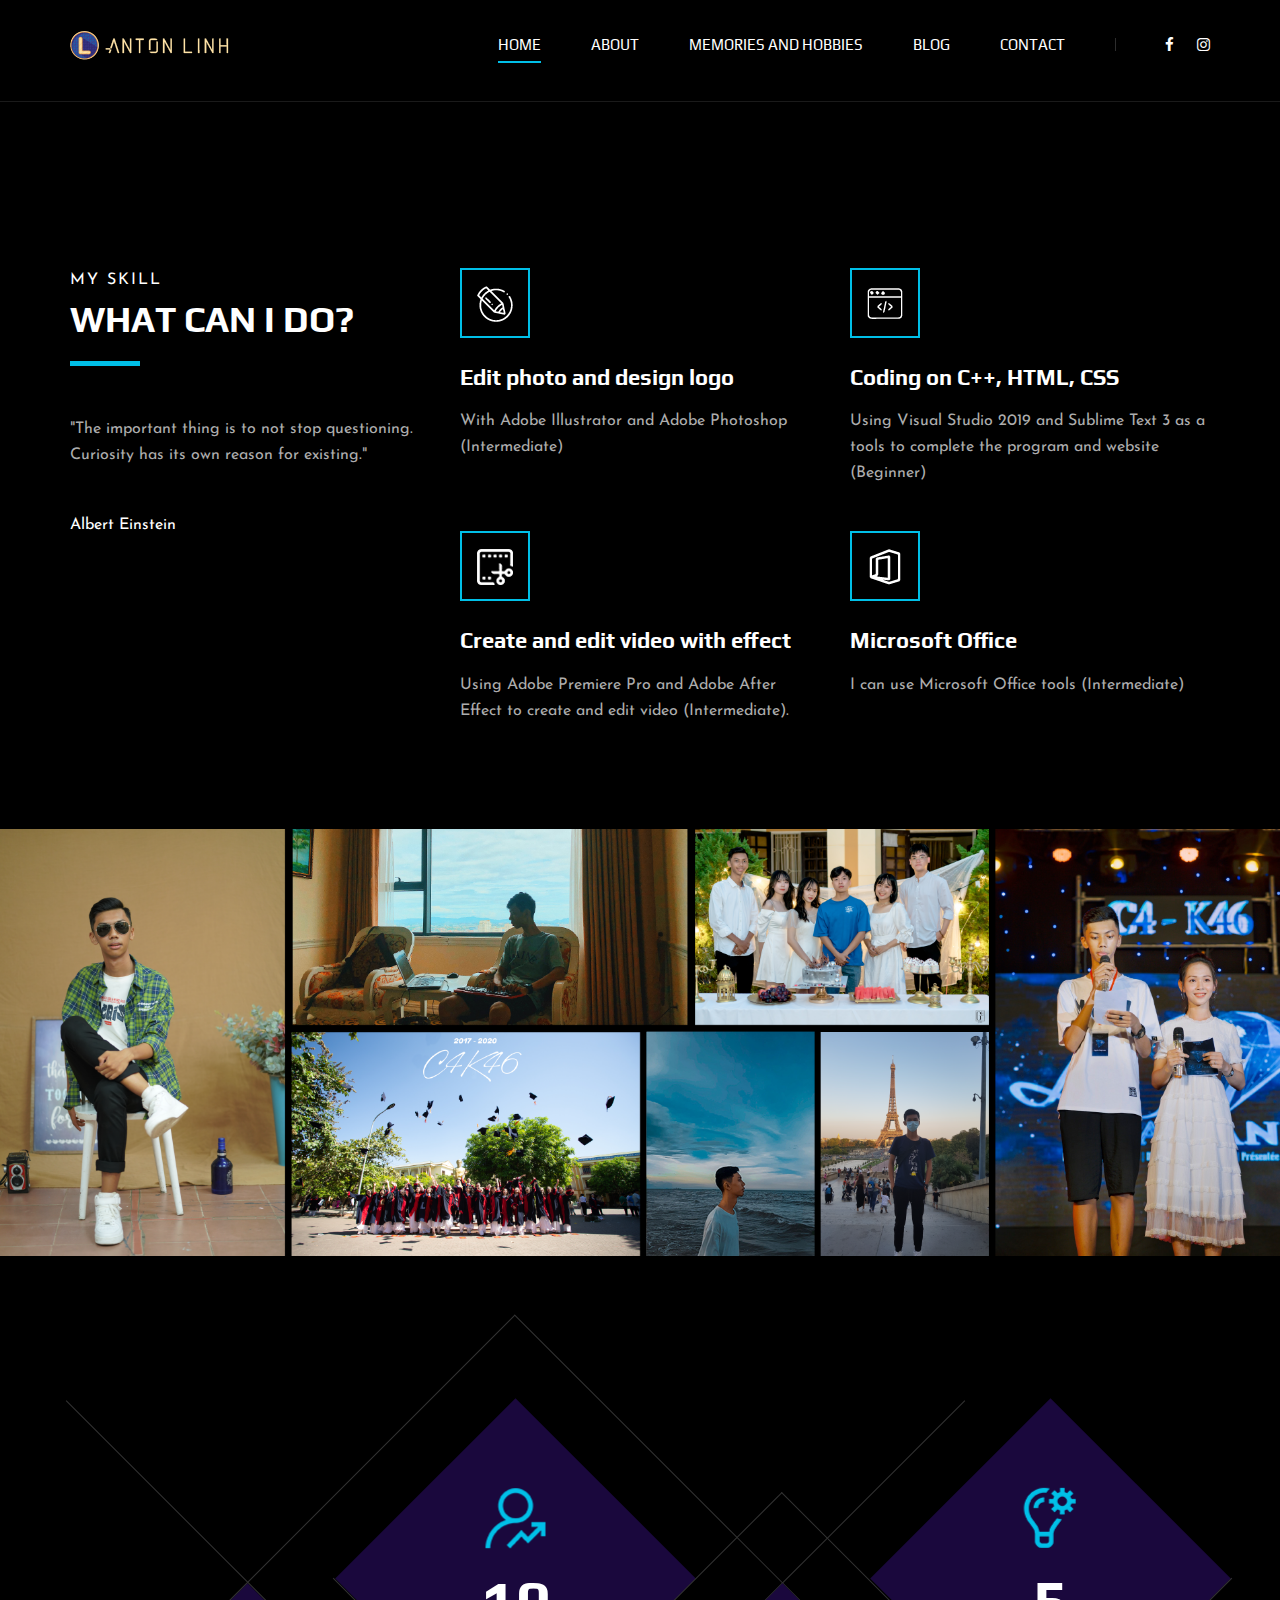
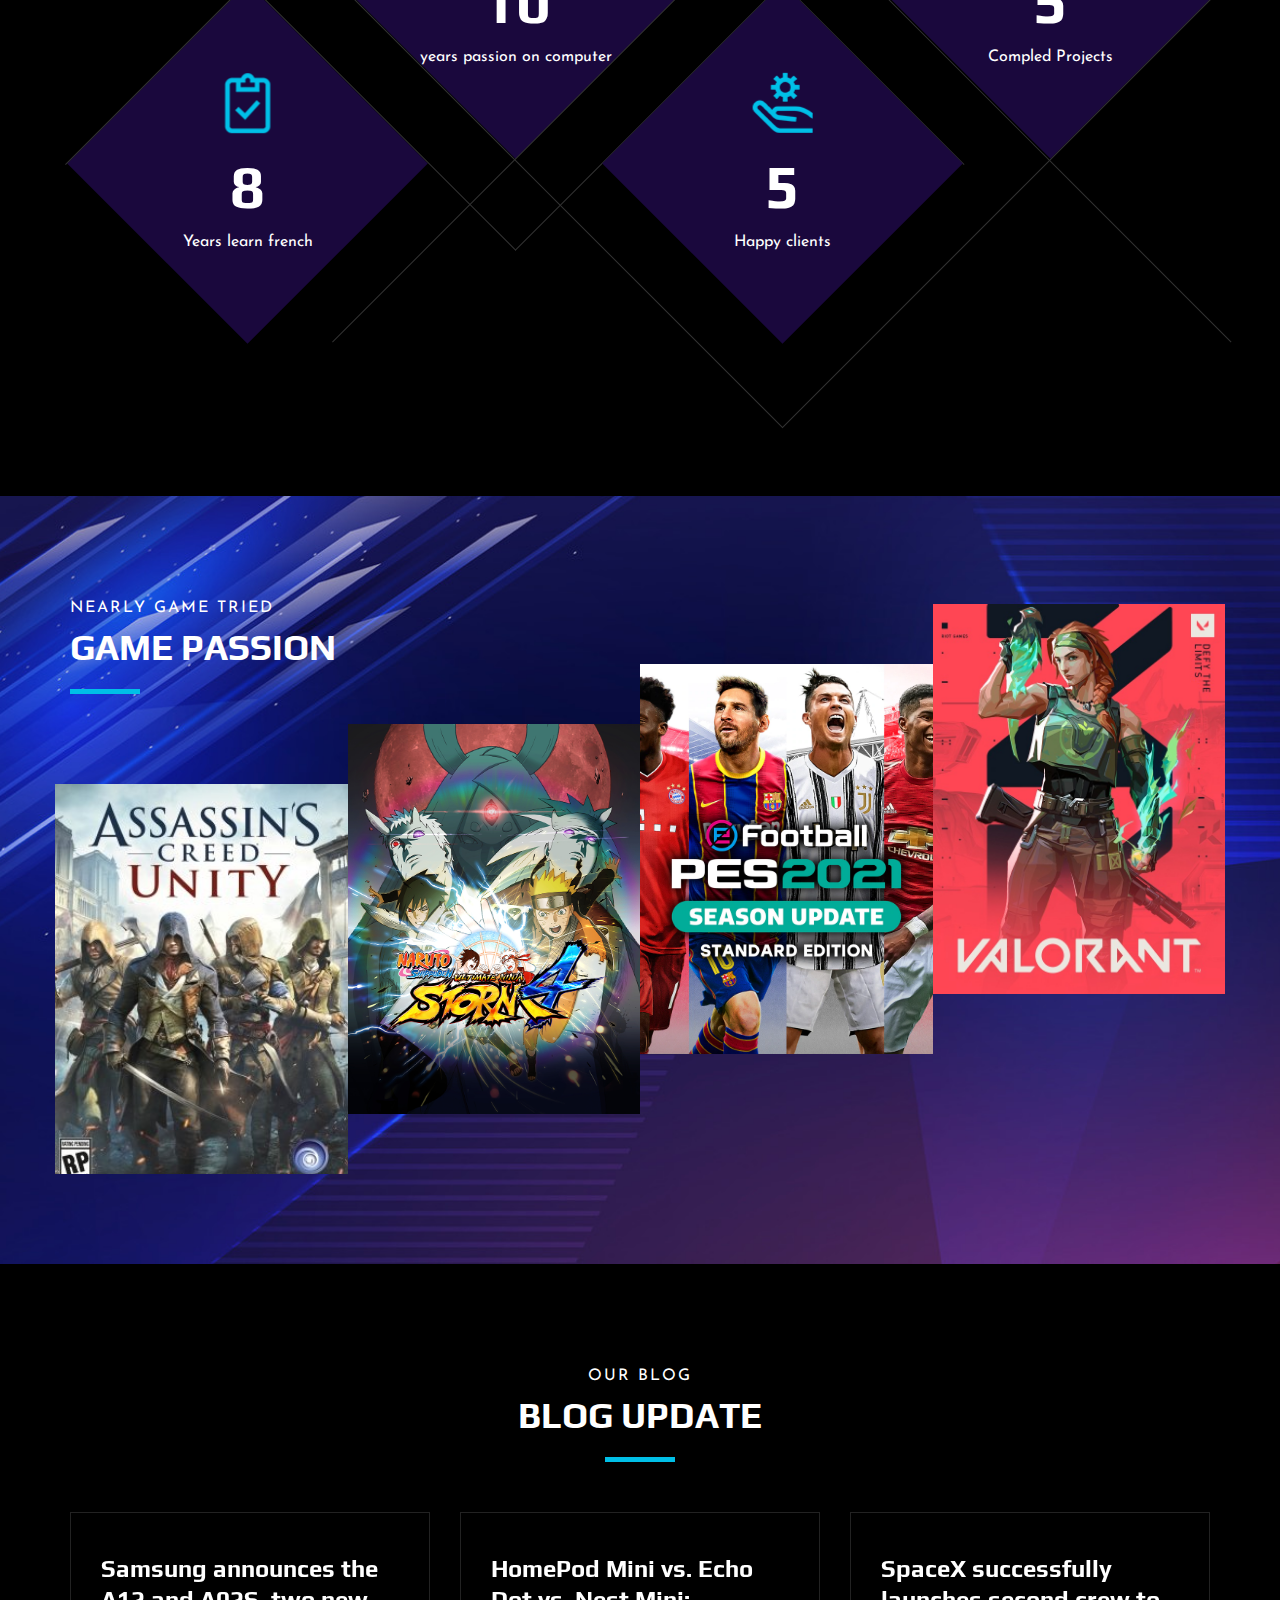
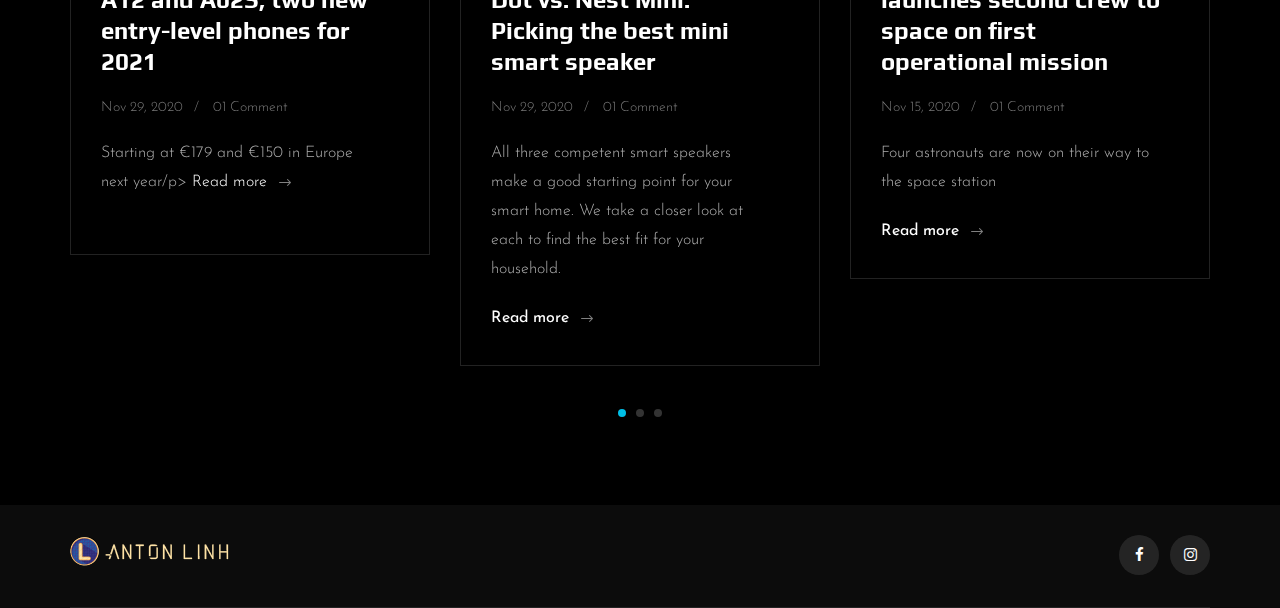
==== commit ef7a2d31: "Update index.html" ====
--- a/index.html
+++ b/index.html
@@ -65,7 +65,7 @@
     <!-- Header End -->
 
     <!-- Hero Section Begin -->
-    <video playsinline="playsinline" autoplay="autoplay" muted="muted" loop="loop" class="hero">
+    <video playsinline="playsinline" autoplay="autoplay" muted="muted" loop="loop" class="hero" >
     <source src="img/back5.mp4" type="video/mp4">
   </video>
     <!-- Hero Section End -->
